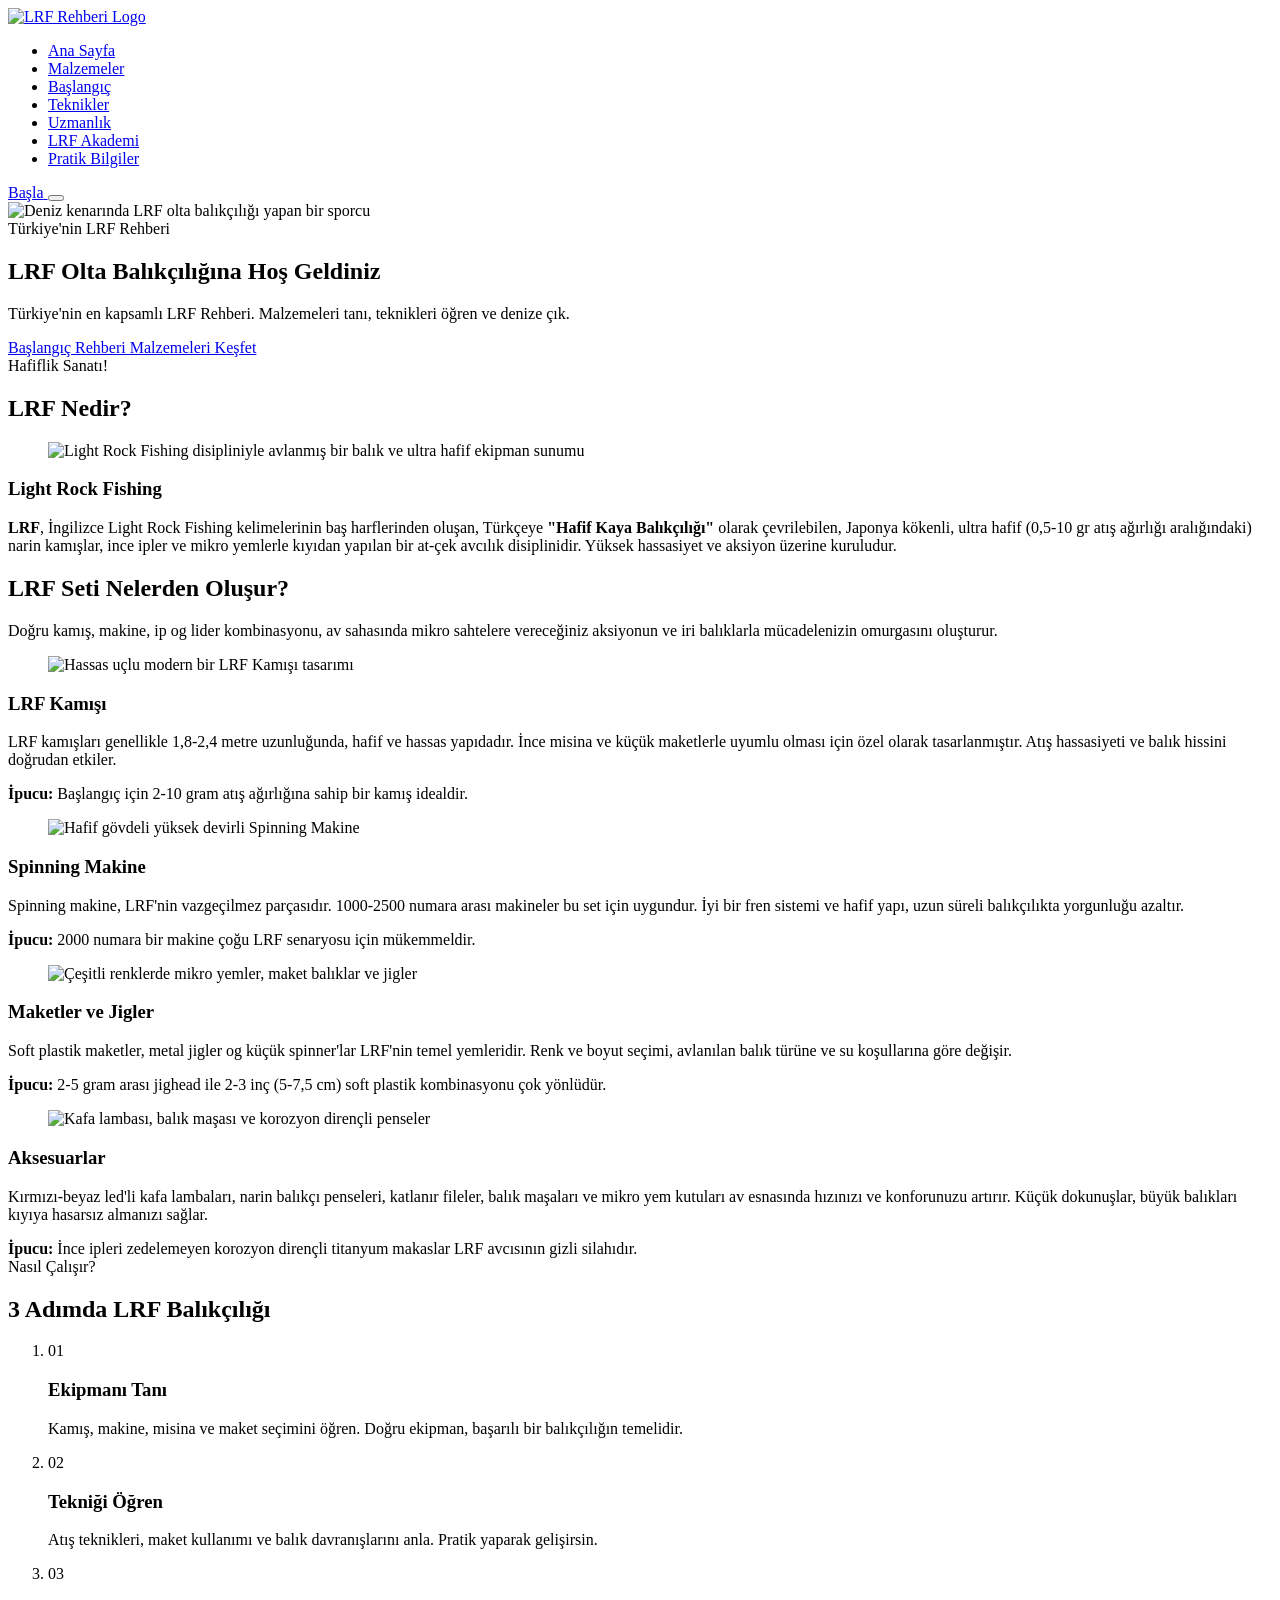
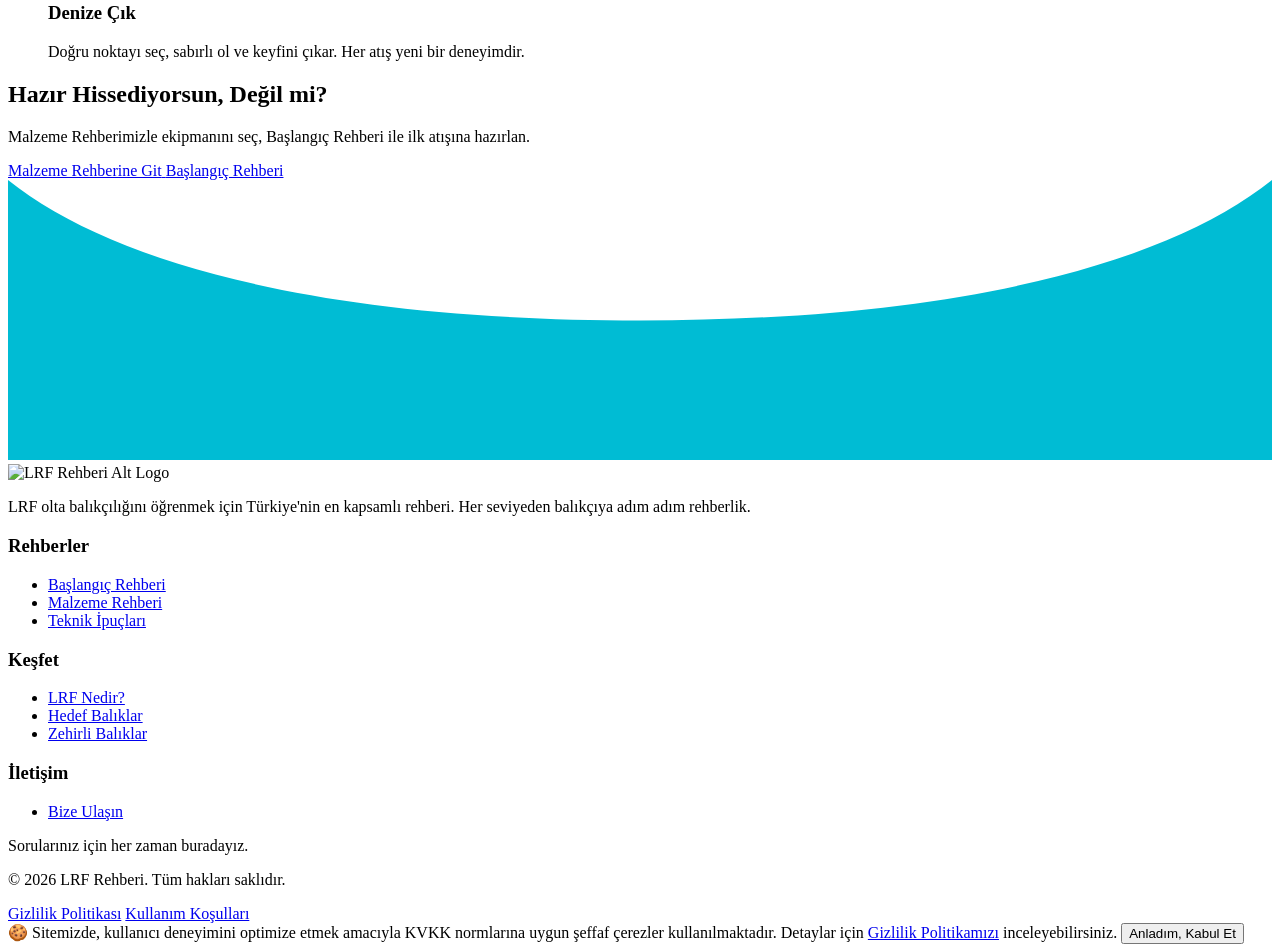
==== index.html @ c6289d28 "Add files via upload" ====
<!doctype html>
<html lang="tr">
  <head>
    <meta charset="UTF-8" />
    <meta name="viewport" content="width=device-width, initial-scale=1.0" />
    <title>LRF Rehberi - Light Rock Fishing Türkiye</title>
    <meta name="description" content="Türkiye'nin en kapsamlı LRF olta balıkçılığı rehberi. LRF kamış, makine, misina and teknik ipuçlarıyla avcılığa ilk adımı atın." />

    <!-- 🚀 INDEX SAFLIĞINDA PERFORMANS: HTML5 standartlarında saf yükleme -->
    <link rel="preload" href="assets/fonts/inter-v20-latin_latin-ext-regular.woff2" as="font" type="font/woff2" crossorigin />
    <link rel="preload" href="assets/fonts/inter-v20-latin_latin-ext-800.woff2" as="font" type="font/woff2" crossorigin />

    <!-- ⚡ HERO GÖRSELİNİ ÖNCELİKLİ PRELOAD ET: Çift indirme riskini bitiren modern responsive yapı -->
    <link rel="preload" href="assets/images/hero-desktop.webp" as="image" imagesrcset="assets/images/hero-mobile.webp 768w, assets/images/hero-desktop.webp 1920w" imagesizes="(max-width: 768px) 100vw, 100vw" />

    <link rel="stylesheet" href="assets/css/style.css" media="all" />
  </head>
  <body>
    <!-- 🚀 SEMANTİK HEADER: Sayfa üst bilgi alanı bağımsızdır -->
    <header class="lrf-header">
      <nav class="lrf-navbar" aria-label="Ana Navigasyon">
        <a href="index.html" class="lrf-navbar__logo-link" aria-label="Anasayfaya Git">
          <img src="assets/images/logo.webp" width="168" height="42" alt="LRF Rehberi Logo" class="lrf-navbar__logo-img" />
        </a>

        <ul class="lrf-navbar__menu" id="lrfNavbarMenu">
          <li><a href="index.html" class="lrf-navbar__item lrf-navbar__item--active">Ana Sayfa</a></li>
          <li><a href="malzemeler.html" class="lrf-navbar__item">Malzemeler</a></li>
          <li><a href="baslangic.html" class="lrf-navbar__item">Başlangıç</a></li>
          <li><a href="teknikler.html" class="lrf-navbar__item">Teknikler</a></li>
          <li><a href="uzmanlik.html" class="lrf-navbar__item">Uzmanlık</a></li>
          <li><a href="akademi.html" class="lrf-navbar__item">LRF Akademi</a></li>
          <li><a href="pratik-bilgiler.html" class="lrf-navbar__item">Pratik Bilgiler</a></li>
        </ul>

        <div class="lrf-navbar__actions">
          <a href="baslangic.html" class="lrf-navbar__btn" aria-label="Balıkçılığa Başla">
            <i data-lucide="waves" aria-hidden="true"></i>
            <span>Başla</span>
          </a>

          <button type="button" class="lrf-navbar__toggle" id="lrfMobileToggle" aria-label="Menüyü Aç" aria-expanded="false" aria-controls="lrfNavbarMenu">
            <span class="lrf-navbar__toggle-line"></span>
            <span class="lrf-navbar__toggle-line"></span>
            <span class="lrf-navbar__toggle-line"></span>
          </button>
        </div>
      </nav>
    </header>

    <!-- 🌊 ANA İÇERİK ŞEMSİYESİ: Tüm benzersiz içerik burada başlıyor -->
    <main id="ana-icerik">
      <!-- 🪐 BÖLÜM 1: HERO VİTRİNİ -->
      <section class="lrf-hero" aria-labelledby="hero-title">
        <picture class="lrf-hero__bg-picture">
          <source srcset="assets/images/hero-mobile.webp" media="(max-width: 768px)" />
          <!-- 🛠️ HTML5 DÜZELTMESİ: Yorum satırı altındaki tırnak/çizgi kalıntıları (/>) tamamen kökten temizlendi -->
          <img src="assets/images/hero-desktop.webp" alt="Deniz kenarında LRF olta balıkçılığı yapan bir sporcu" class="lrf-hero__bg-img" fetchpriority="high" loading="eager" />
        </picture>

        <div class="lrf-hero__content">
          <div class="lrf-hero__badge">
            <i data-lucide="layers" aria-hidden="true"></i>
            <span>Türkiye'nin LRF Rehberi</span>
          </div>
          <h1 id="hero-title" class="lrf-hero__title">LRF Olta Balıkçılığına Hoş Geldiniz</h1>
          <p class="lrf-hero__desc">Türkiye'nin en kapsamlı LRF Rehberi. Malzemeleri tanı, teknikleri öğren ve denize çık.</p>
          <div class="lrf-hero__actions">
            <a href="baslangic.html" class="lrf-hero__btn-primary">
              <i data-lucide="book-open" aria-hidden="true"></i>
              <span>Başlangıç Rehberi</span>
            </a>
            <a href="malzemeler.html" class="lrf-hero__btn-secondary">
              <span>Malzemeleri Keşfet</span>
              <i data-lucide="arrow-right" aria-hidden="true"></i>
            </a>
          </div>
        </div>

        <!-- 🛡️ OK KİLİDİ: Alttaki Bölüm 2'yi milimetrik tetikler -->
        <a href="#lrf-nedir" class="lrf-hero__scroll-link" aria-label="Aşağı Kaydır">
          <i data-lucide="chevron-down" class="lrf-hero__scroll-icon" aria-hidden="true"></i>
        </a>
      </section>

      <!-- 🎣 BÖLÜM 2: INTRO (LRF NEDİR - %100 NİHAİ ANA BÖLÜM ÇATISI) -->
      <!-- 🛡️ SEMANTİK VE SEO KALKANI: article uçuruldu, h1'den sonraki en önemli içerik için safkan section bağlandı kral -->
      <section class="lrf-premium-section" id="lrf-nedir" aria-labelledby="intro-title">
        <span class="lrf-badge lrf-badge--cyan">Hafiflik Sanatı!</span>
        <h2 class="lrf-podyum-title" id="intro-title">LRF Nedir?</h2>

        <!-- 📸 Yeni çatıya bağlı medya kalkanı (Sabit ve Lüks) -->
        <figure class="lrf-premium-info-card__media-box">
          <img src="assets/images/lrf-nedir.webp" width="1600" height="1000" loading="lazy" alt="Light Rock Fishing disipliniyle avlanmış bir balık ve ultra hafif ekipman sunumu" />
        </figure>

        <!-- 💎 Fotoğrafın altına ayna simetrisiyle kilitlenen tek çatı lüks bilgi kutusu -->
        <div class="lrf-premium-info-card lrf-premium-info-card--cyan">
          <div class="lrf-premium-info-card__icon-wrap">
            <i data-lucide="info" aria-hidden="true"></i>
          </div>
          <div class="lrf-premium-info-card__content">
            <!-- 🚀 BAŞLIK ENJEKSİYONU: Kutuya o arzuladığın lüks alt çizgili kurumsal başlık mühürlendi -->
            <h3 class="lrf-premium-info-card__title">Light Rock Fishing</h3>

            <div class="lrf-premium-info-card__desc">
              <p>
                <strong class="lrf-premium-info-card__highlight">LRF</strong>, İngilizce <span>Light Rock Fishing</span> kelimelerinin baş harflerinden oluşan, Türkçeye <strong>"Hafif Kaya Balıkçılığı"</strong> olarak çevrilebilen, Japonya kökenli, ultra hafif (0,5-10 gr atış ağırlığı aralığındaki)
                narin kamışlar, ince ipler ve mikro yemlerle kıyıdan yapılan bir at-çek avcılık disiplinidir. Yüksek hassasiyet ve aksiyon üzerine kuruludur.
              </p>
            </div>
          </div>
        </div>
      </section>

      <!-- 🌊 BÖLÜM 3: FLUID PARALLAX BANNER -->
      <!-- 🛠️ ERİŞİLEBİLİRLİK: aria-labelledby ile kendi başlığına mühürlendi -->
      <section class="lrf-fluid-banner" id="lrf-seti-nelerden-olusur" aria-labelledby="fluid-banner-title">
        <div class="lrf-fluid-banner__overlay"></div>
        <div class="lrf-fluid-banner__content">
          <h2 id="fluid-banner-title" class="lrf-fluid-banner__title">LRF Seti Nelerden Oluşur?</h2>
          <p class="lrf-fluid-banner__desc">Doğru kamış, makine, ip og lider kombinasyonu, av sahasında mikro sahtelere vereceğiniz aksiyonun ve iri balıklarla mücadelenizin omurgasını oluşturur.</p>
        </div>
      </section>

      <!-- 📦 BÖLÜM 4: PREMIUM EKİPMAN REHBERİ (ZIGZAG SİSTEMİ) -->
      <!-- 🛠️ ERİŞİLEBİLİRLİK: Üst kısımdaki kapsayıcı amaca yönelik etiketlendi -->
      <section class="lrf-zigzag" aria-label="Premium Ekipman Detay Listesi">
        <div class="lrf-zigzag__inner">
          <!-- SATIR 1: KAMIŞ -->
          <div class="lrf-zigzag__row lrf-zigzag__row--cyan">
            <!-- 🛠️ SEMANTİK DÜZELTME: div yerine figure kullanıldı, /> çizgisi uçuruldu -->
            <figure class="lrf-zigzag__media">
              <img src="assets/images/kamis.webp" width="1200" height="800" loading="lazy" alt="Hassas uçlu modern bir LRF Kamışı tasarımı" />
            </figure>
            <div class="lrf-zigzag__content">
              <div class="lrf-zigzag__badge-wrap">
                <div class="lrf-zigzag__icon-badge lrf-zigzag__icon-badge--index">
                  <i data-lucide="fishing-rod" aria-hidden="true"></i>
                </div>
              </div>
              <h3 class="lrf-zigzag__title">LRF Kamışı</h3>
              <p class="lrf-zigzag__desc">LRF kamışları genellikle 1,8-2,4 metre uzunluğunda, hafif ve hassas yapıdadır. İnce misina ve küçük maketlerle uyumlu olması için özel olarak tasarlanmıştır. Atış hassasiyeti ve balık hissini doğrudan etkiler.</p>
              <div class="lrf-zigzag__tip-box">
                <div class="lrf-zigzag__tip-box-icon"><i data-lucide="lightbulb" aria-hidden="true"></i></div>
                <span><strong>İpucu:</strong> Başlangıç için 2-10 gram atış ağırlığına sahip bir kamış idealdir.</span>
              </div>
            </div>
          </div>

          <!-- SATIR 2: MAKİNE -->
          <div class="lrf-zigzag__row lrf-zigzag__row--cyan lrf-zigzag__row--reverse">
            <!-- 🛠️ SEMANTİK DÜZELTME: div yerine figure kullanıldı, /> çizgisi uçuruldu -->
            <figure class="lrf-zigzag__media">
              <img src="assets/images/makine.webp" width="1200" height="800" loading="lazy" alt="Hafif gövdeli yüksek devirli Spinning Makine" />
            </figure>
            <div class="lrf-zigzag__content">
              <div class="lrf-zigzag__badge-wrap">
                <div class="lrf-zigzag__icon-badge lrf-zigzag__icon-badge--index">
                  <i data-lucide="settings" aria-hidden="true"></i>
                </div>
              </div>
              <h3 class="lrf-zigzag__title">Spinning Makine</h3>
              <p class="lrf-zigzag__desc">Spinning makine, LRF'nin vazgeçilmez parçasıdır. 1000-2500 numara arası makineler bu set için uygundur. İyi bir fren sistemi ve hafif yapı, uzun süreli balıkçılıkta yorgunluğu azaltır.</p>
              <div class="lrf-zigzag__tip-box">
                <div class="lrf-zigzag__tip-box-icon"><i data-lucide="lightbulb" aria-hidden="true"></i></div>
                <span><strong>İpucu:</strong> 2000 numara bir makine çoğu LRF senaryosu için mükemmeldir.</span>
              </div>
            </div>
          </div>

          <!-- SATIR 3: MAKETLER -->
          <div class="lrf-zigzag__row lrf-zigzag__row--cyan">
            <!-- 🛠️ SEMANTİK DÜZELTME: div yerine figure kullanıldı, /> çizgisi uçuruldu -->
            <figure class="lrf-zigzag__media">
              <img src="assets/images/maketler.webp" width="1200" height="800" loading="lazy" alt="Çeşitli renklerde mikro yemler, maket balıklar ve jigler" />
            </figure>
            <div class="lrf-zigzag__content">
              <div class="lrf-zigzag__badge-wrap">
                <div class="lrf-zigzag__icon-badge lrf-zigzag__icon-badge--index">
                  <i data-lucide="fish" aria-hidden="true"></i>
                </div>
              </div>
              <h3 class="lrf-zigzag__title">Maketler ve Jigler</h3>
              <p class="lrf-zigzag__desc">Soft plastik maketler, metal jigler og küçük spinner'lar LRF'nin temel yemleridir. Renk ve boyut seçimi, avlanılan balık türüne ve su koşullarına göre değişir.</p>
              <div class="lrf-zigzag__tip-box">
                <div class="lrf-zigzag__tip-box-icon"><i data-lucide="lightbulb" aria-hidden="true"></i></div>
                <span><strong>İpucu:</strong> 2-5 gram arası jighead ile 2-3 inç (5-7,5 cm) soft plastik kombinasyonu çok yönlüdür.</span>
              </div>
            </div>
          </div>

          <!-- SATIR 4: AKSESUARLAR -->
          <div class="lrf-zigzag__row lrf-zigzag__row--cyan lrf-zigzag__row--reverse">
            <!-- 🛠️ SEMANTİK DÜZELTME: div yerine figure kullanıldı, /> çizgisi uçuruldu -->
            <figure class="lrf-zigzag__media">
              <img src="assets/images/aksesuarlar.webp" width="1200" height="800" loading="lazy" alt="Kafa lambası, balık maşası ve korozyon dirençli penseler" />
            </figure>
            <div class="lrf-zigzag__content">
              <div class="lrf-zigzag__badge-wrap">
                <div class="lrf-zigzag__icon-badge lrf-zigzag__icon-badge--index">
                  <i data-lucide="handbag" aria-hidden="true"></i>
                </div>
              </div>
              <h3 class="lrf-zigzag__title">Aksesuarlar</h3>
              <p class="lrf-zigzag__desc">Kırmızı-beyaz led'li kafa lambaları, narin balıkçı penseleri, katlanır fileler, balık maşaları ve mikro yem kutuları av esnasında hızınızı ve konforunuzu artırır. Küçük dokunuşlar, büyük balıkları kıyıya hasarsız almanızı sağlar.</p>
              <div class="lrf-zigzag__tip-box">
                <div class="lrf-zigzag__tip-box-icon"><i data-lucide="lightbulb" aria-hidden="true"></i></div>
                <span><strong>İpucu:</strong> İnce ipleri zedelemeyen korozyon dirençli titanyum makaslar LRF avcısının gizli silahıdır.</span>
              </div>
            </div>
          </div>
        </div>
      </section>
      <!-- 📋 BÖLÜM 5: KART MATRİSİ -->
      <!-- 🛠️ ERİŞİLEBİLİRLİK: Bölüm aria-labelledby ile kendi başlığına mühürlendi -->
      <section class="lrf-grid-section" aria-labelledby="grid-matrix-title">
        <span class="lrf-badge lrf-badge--cyan">Nasıl Çalışır?</span>
        <!-- 🛠️ ERİŞİLEBİLİRLİK: id tanımlanarak section ile ilişkilendirildi -->
        <h2 id="grid-matrix-title" class="lrf-podyum-title">3 Adımda LRF Balıkçılığı</h2>

        <!-- 🛠️ SEMANTİK DÜZELTME: div yerine sıralı listeyi temsil eden <ol> yapısı kuruldu -->
        <ol class="lrf-grid-matrix">
          <!-- ADIM 1 -->
          <!-- 🛠️ SEMANTİK DÜZELTME: div yerine liste elemanı <li> kullanıldı -->
          <li class="lrf-grid-card lrf-grid-card--index">
            <div class="lrf-grid-card__badge-wrap lrf-grid-card__badge-wrap--circle-num" aria-hidden="true">01</div>
            <h3 class="lrf-grid-card__title">Ekipmanı Tanı</h3>
            <p class="lrf-grid-card__desc">Kamış, makine, misina ve maket seçimini öğren. Doğru ekipman, başarılı bir balıkçılığın temelidir.</p>
          </li>

          <!-- ADIM 2 -->
          <li class="lrf-grid-card lrf-grid-card--index">
            <div class="lrf-grid-card__badge-wrap lrf-grid-card__badge-wrap--circle-num" aria-hidden="true">02</div>
            <h3 class="lrf-grid-card__title">Tekniği Öğren</h3>
            <p class="lrf-grid-card__desc">Atış teknikleri, maket kullanımı ve balık davranışlarını anla. Pratik yaparak gelişirsin.</p>
          </li>

          <!-- ADIM 3 -->
          <li class="lrf-grid-card lrf-grid-card--index">
            <div class="lrf-grid-card__badge-wrap lrf-grid-card__badge-wrap--circle-num" aria-hidden="true">03</div>
            <h3 class="lrf-grid-card__title">Denize Çık</h3>
            <p class="lrf-grid-card__desc">Doğru noktayı seç, sabırlı ol ve keyfini çıkar. Her atış yeni bir deneyimdir.</p>
          </li>
        </ol>
      </section>
      <!-- 🛠️ SEMANTİK DÜZELTME: div yerine anlamsal section kullanıldı ve başlığa bağlandı -->
      <section class="lrf-cta" aria-labelledby="cta-enerji-title">
        <div class="lrf-cta__shape lrf-cta__shape--one"></div>
        <div class="lrf-cta__shape lrf-cta__shape--two"></div>

        <div class="lrf-cta__inner">
          <!-- 🛠️ ERİŞİLEBİLİRLİK: id tanımlanarak section ile tissuelendirildi -->
          <h2 id="cta-enerji-title" class="lrf-cta__title">Hazır Hissediyorsun, Değil mi?</h2>
          <p class="lrf-cta__desc">Malzeme Rehberimizle ekipmanını seç, Başlangıç Rehberi ile ilk atışına hazırlan.</p>

          <div class="lrf-cta__actions">
            <a href="malzemeler.html" class="lrf-cta__btn-white" aria-label="Malzeme Rehberine Git">
              <i data-lucide="package" aria-hidden="true"></i>
              <span>Malzeme Rehberine Git</span>
              <i data-lucide="arrow-right" aria-hidden="true"></i>
            </a>
            <a href="baslangic.html" class="lrf-cta__btn-trans" aria-label="Başlangıç Rehberini Oku">
              <span>Başlangıç Rehberi</span>
            </a>
          </div>
        </div>
      </section>
    </main>

    <!-- 🌊 SAYFA ALTI GEÇİŞ VE DALGA EFEKTİ MOTORU -->
    <div class="lrf-footer-wave-wrap" aria-hidden="true">
      <!-- 🛡️ ERİŞİLEBİLİRLİK: focusable ve aria-hidden ile tarayıcı botları/ekran okuyucuları için tamamen görünmez yapıldı -->
      <svg xmlns="http://www.w3.org/2000/svg" viewBox="0 0 1440 320" preserveAspectRatio="none" focusable="false">
        <path fill="#00bcd4" fill-opacity="1" d="M0,0C120,96,360,160,720,160C1080,160,1320,96,1440,0L1440,320L0,320Z"></path>
      </svg>
    </div>

    <!-- 📋 SEMANTİK FOOTER KALKANI -->
    <footer class="lrf-footer">
      <div class="lrf-footer__grid">
        <div class="lrf-footer__col">
          <div class="lrf-footer__logo-wrap">
            <!-- 🛡️ CLS KİLİDİ: HTML5 standartlarında saf kapatma sağlandı, sondaki /> çizgisi tamamen kaldırıldı -->
            <img src="assets/images/logo.webp" width="168" height="42" loading="lazy" alt="LRF Rehberi Alt Logo" class="lrf-footer__logo-img" />
          </div>
          <p class="lrf-footer__brand-desc">LRF olta balıkçılığını öğrenmek için Türkiye'nin en kapsamlı rehberi. Her seviyeden balıkçıya adım adım rehberlik.</p>
        </div>

        <!-- 🛠️ SEO VE ARIA DÜZELTMESİ: Başlıklar H3 yapıldı ve menü listeleri başlığa bağlandı -->
        <div class="lrf-footer__col">
          <h3 id="footer-rehber-heading" class="lrf-footer__heading">Rehberler</h3>
          <ul class="lrf-footer__menu" aria-labelledby="footer-rehber-heading">
            <li>
              <a href="baslangic.html" class="lrf-footer__link"><i data-lucide="book-open" aria-hidden="true"></i><span>Başlangıç Rehberi</span></a>
            </li>
            <li>
              <a href="malzemeler.html" class="lrf-footer__link"><i data-lucide="package" aria-hidden="true"></i><span>Malzeme Rehberi</span></a>
            </li>
            <li>
              <a href="teknikler.html" class="lrf-footer__link"><i data-lucide="activity" aria-hidden="true"></i><span>Teknik İpuçları</span></a>
            </li>
          </ul>
        </div>

        <div class="lrf-footer__col">
          <h3 id="footer-kesfet-heading" class="lrf-footer__heading">Keşfet</h3>
          <ul class="lrf-footer__menu" aria-labelledby="footer-kesfet-heading">
            <li>
              <a href="index.html#lrf-nedir" class="lrf-footer__link"><i data-lucide="fishing-rod" aria-hidden="true"></i><span>LRF Nedir?</span></a>
            </li>
            <li>
              <a href="hedef-baliklar.html" class="lrf-footer__link"><i data-lucide="fish" aria-hidden="true"></i><span>Hedef Balıklar</span></a>
            </li>
            <li>
              <a href="zehirli-baliklar.html" class="lrf-footer__link"><i data-lucide="skull" aria-hidden="true"></i><span>Zehirli Balıklar</span></a>
            </li>
          </ul>
        </div>

        <div class="lrf-footer__col">
          <h3 id="footer-iletisim-heading" class="lrf-footer__heading">İletişim</h3>
          <ul class="lrf-footer__menu" aria-labelledby="footer-iletisim-heading">
            <li>
              <a href="mailto:info@lrfrehberi.com" class="lrf-footer__link"><i data-lucide="mail" aria-hidden="true"></i><span>Bize Ulaşın</span></a>
            </li>
          </ul>
          <p class="lrf-footer__contact-note">Sorularınız için her zaman buradayız.</p>
        </div>
      </div>
      <div class="lrf-footer__bottom">
        <p>© 2026 LRF Rehberi. Tüm hakları saklıdır.</p>
        <div class="lrf-footer__legal-row">
          <a href="gizlilik-politikasi.html" class="lrf-footer__legal-link">Gizlilik Politikası</a>
          <a href="kullanim-kosullari.html" class="lrf-footer__legal-link">Kullanım Koşulları</a>
        </div>
      </div>
    </footer>

    <!-- 🛠️ SEMANTİK BAŞYAPIT: role="dialog" ve aria-describedby ile Google ve A11Y tam puanı garantilendi -->
    <!-- 🚀 REFAKTÖR: Butonun üzerindeki eski onclick pası söküldü, kurallar modern JS delegasyonuna devredildi kanka -->
    <aside id="lrfCookieBanner" class="lrf-cookie-banner" role="dialog" aria-label="Çerez Bilgilendirmesi" aria-describedby="lrfCookieDesc">
      <div class="lrf-cookie-content">
        <span id="lrfCookieDesc">🍪 Sitemizde, kullanıcı deneyimini optimize etmek amacıyla KVKK normlarına uygun şeffaf çerezler kullanılmaktadır. Detaylar için <a href="gizlilik-politikasi.html" target="_blank" rel="noopener">Gizlilik Politikamızı</a> inceleyebilirsiniz.</span>
        <button id="lrfCookieAcceptBtn" class="lrf-cookie-btn" aria-label="Çerez politikasını kabul et ve uyarını kapat">Anladım, Kabul Et</button>
      </div>
    </aside>

    <script src="assets/js/main.js" defer></script>
    <script src="assets/js/lucide.min.js" defer></script>
    <script>
      window.addEventListener("DOMContentLoaded", () => {
        if (typeof lucide !== "undefined") {
          lucide.createIcons();
        }
      });
    </script>
  </body>
</html>
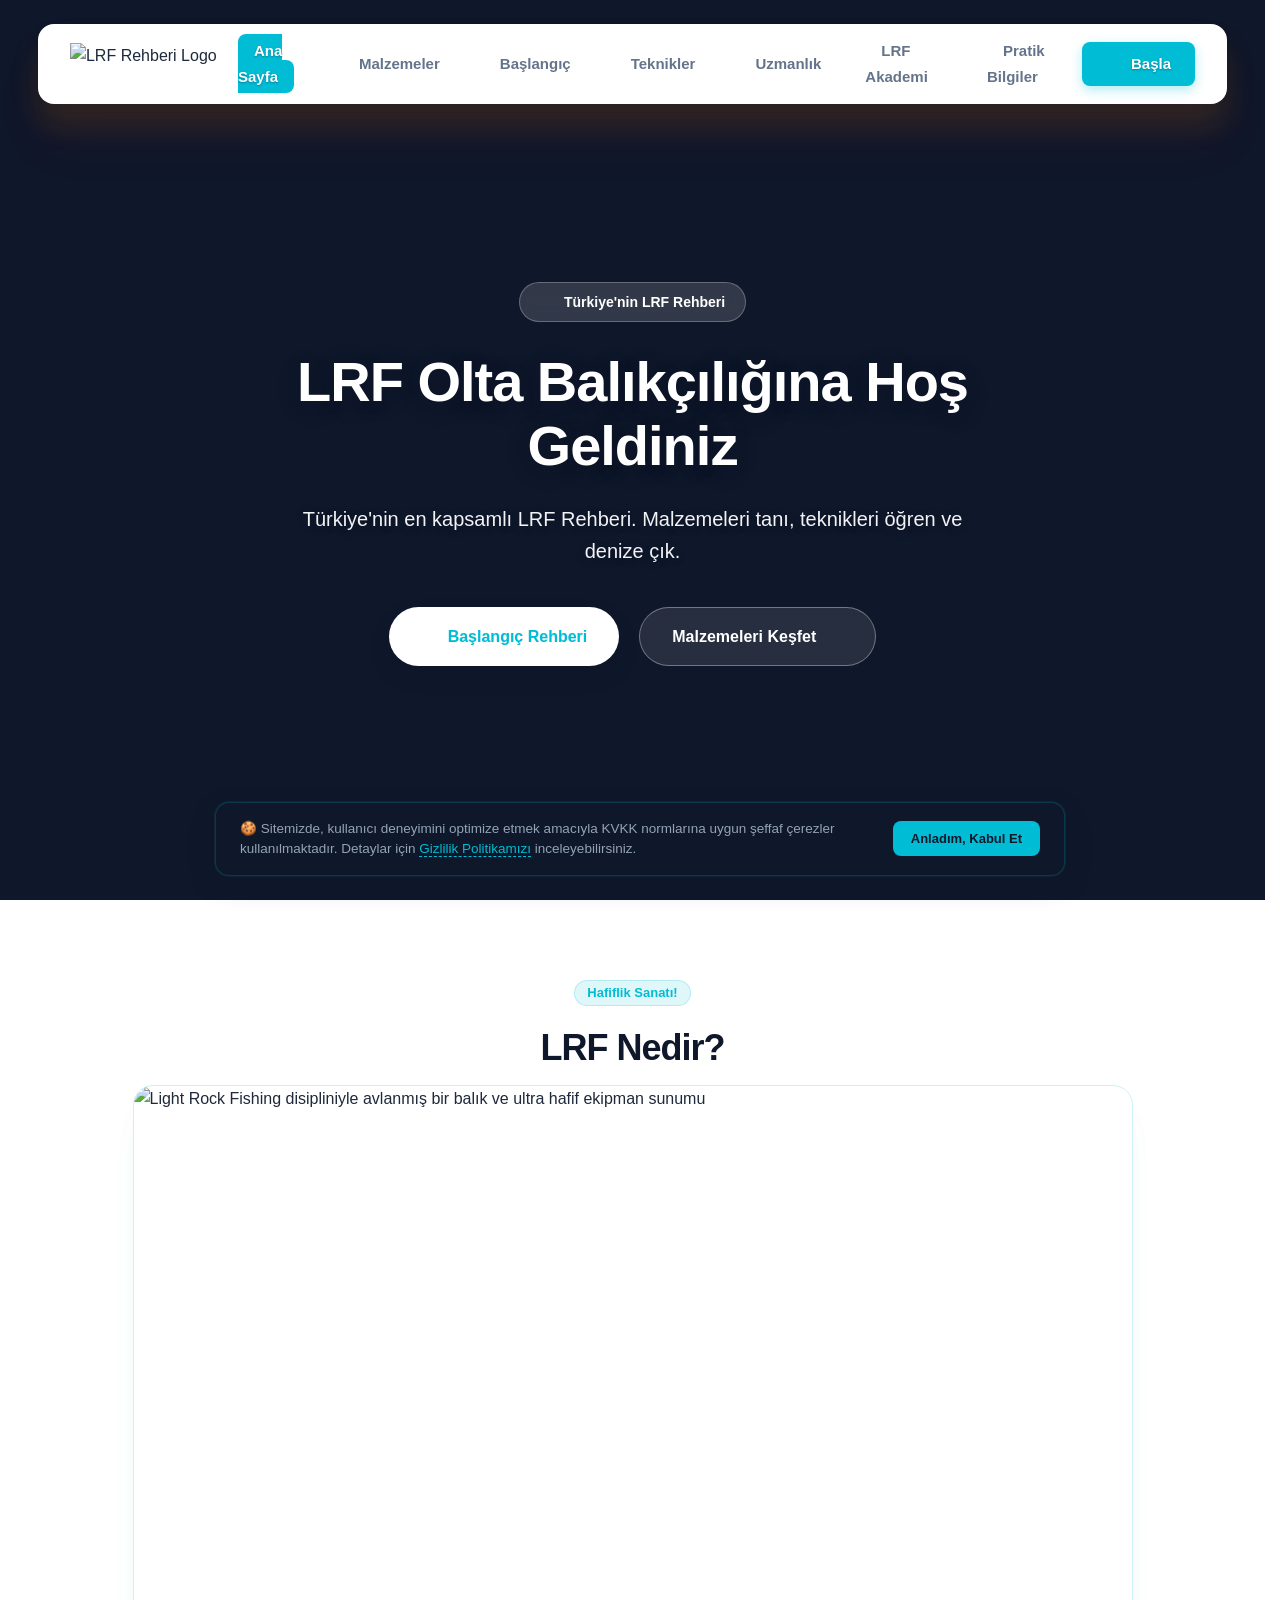
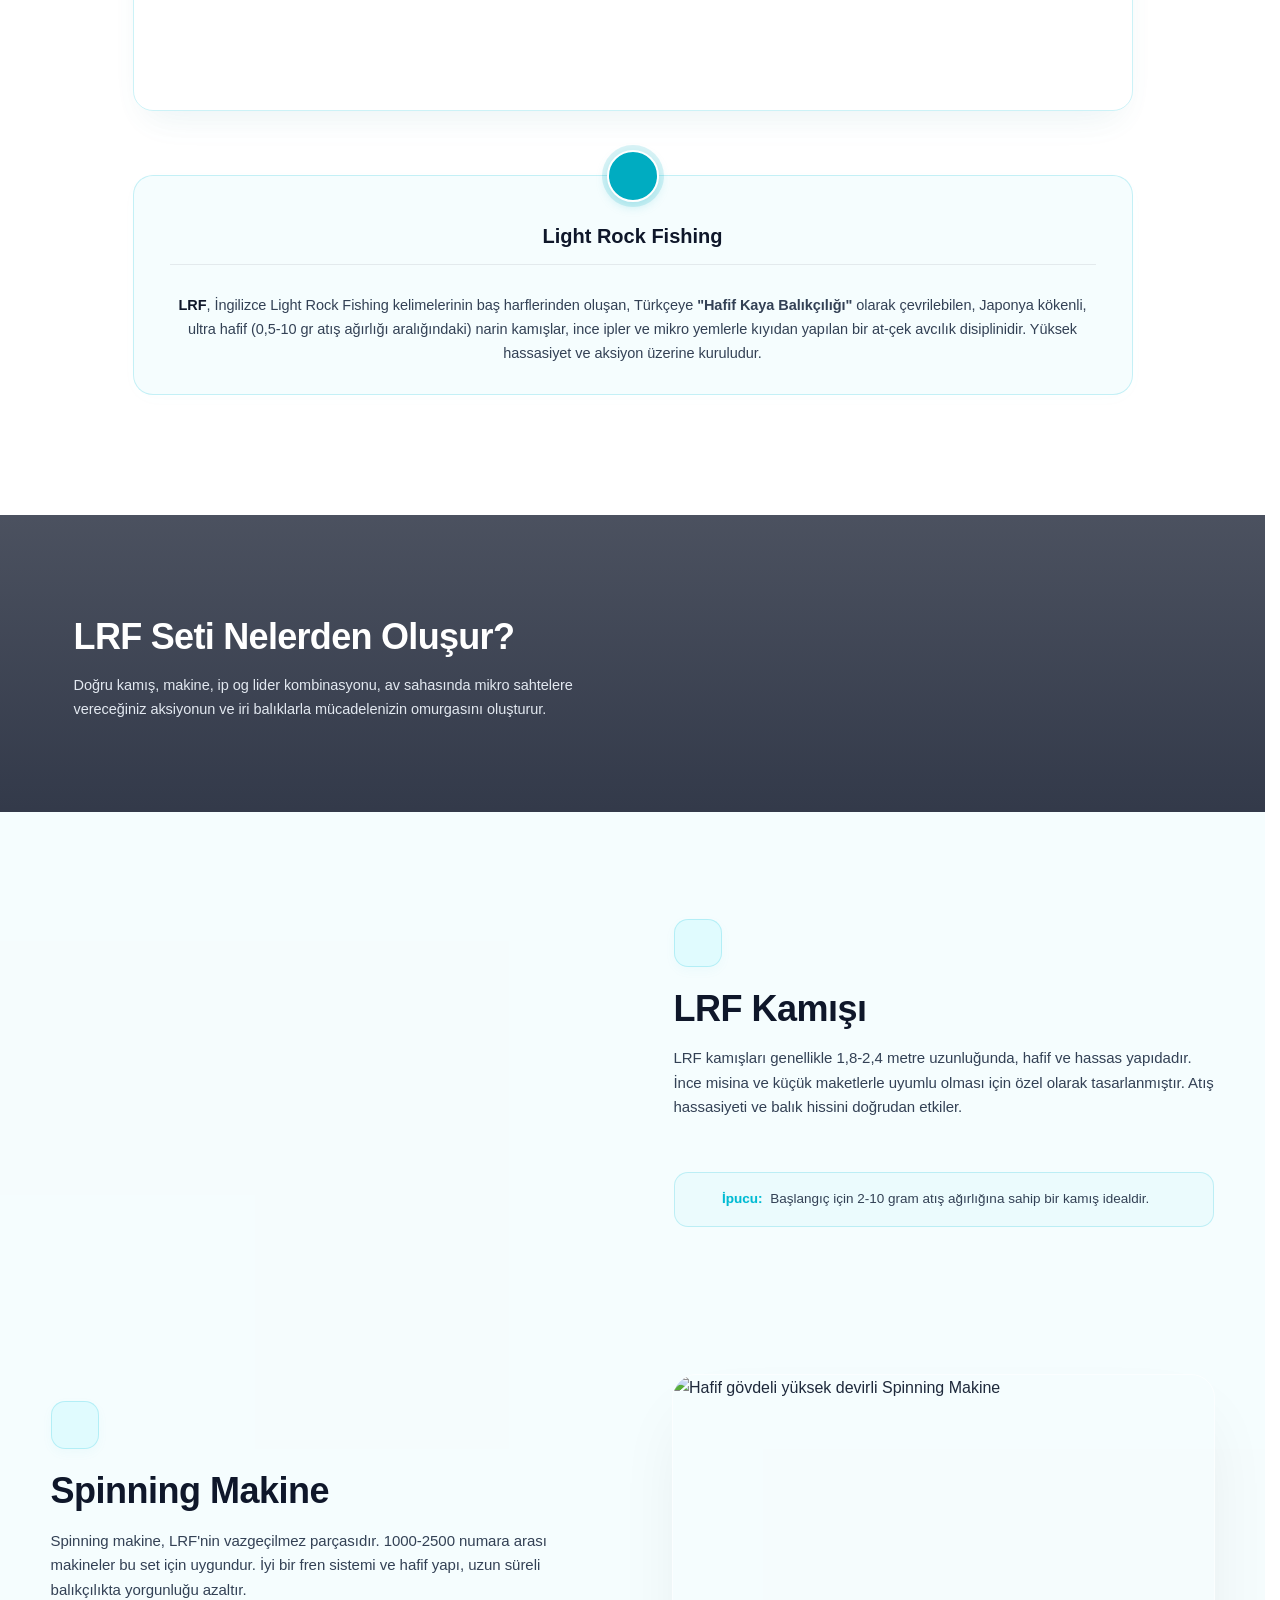
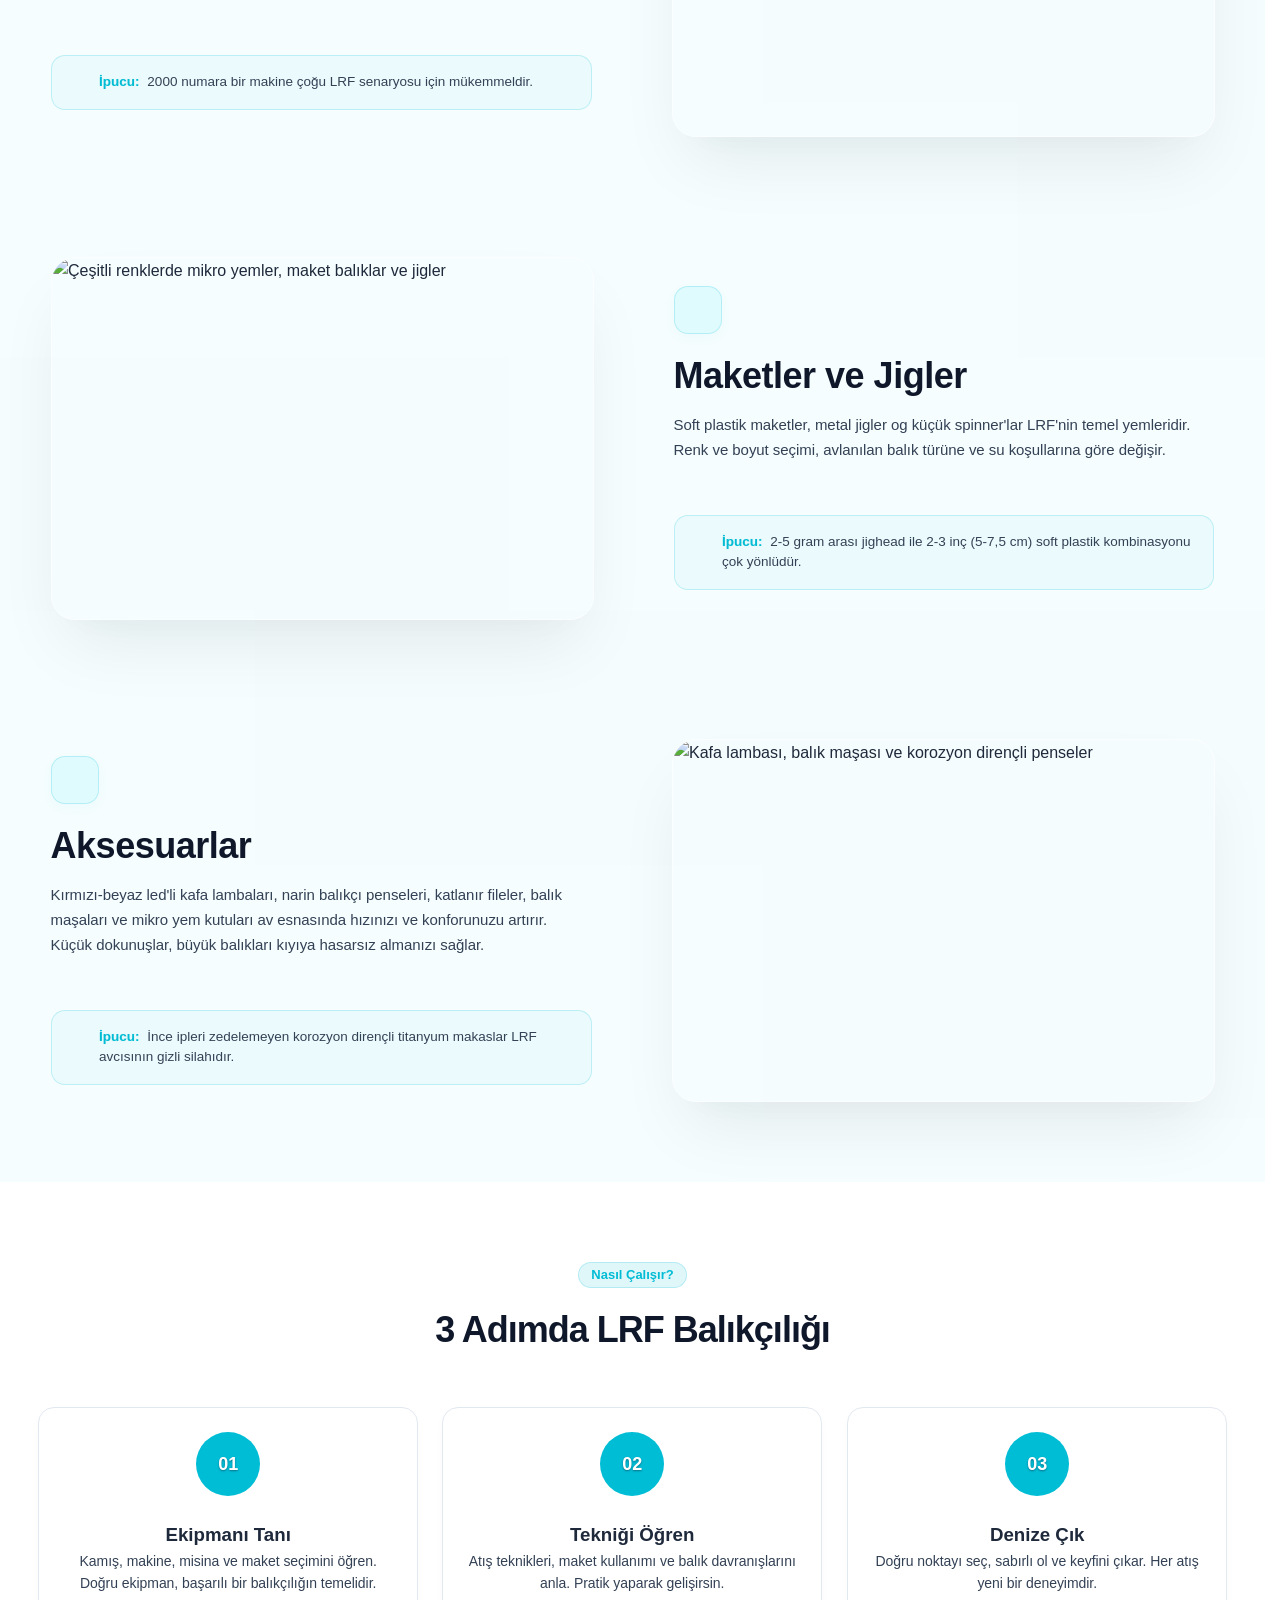
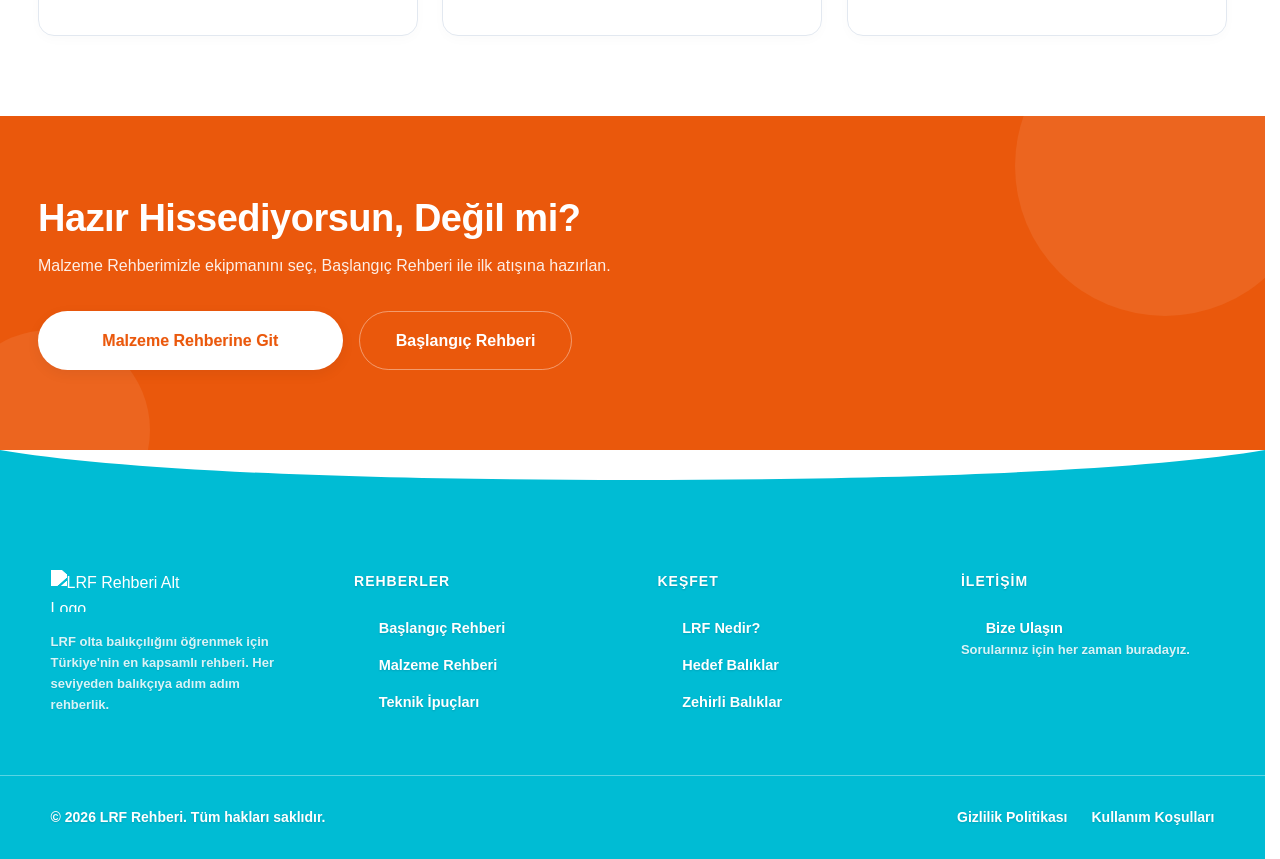
==== commit b582f7a7: "Add files via upload" ====
--- a/index.html
+++ b/index.html
@@ -4,14 +4,14 @@
     <meta charset="UTF-8" />
     <meta name="viewport" content="width=device-width, initial-scale=1.0" />
     <title>LRF Rehberi - Light Rock Fishing Türkiye</title>
-    <meta name="description" content="Türkiye'nin en kapsamlı LRF olta balıkçılığı rehberi. LRF kamış, makine, misina and teknik ipuçlarıyla avcılığa ilk adımı atın." />
+    <meta name="description" content="Türkiye'nin en kapsamlı LRF olta balıkçılığı rehberi. LRF kamış, makine, misina ve teknik ipuçlarıyla avcılığa ilk adımı atın." />
 
     <!-- 🚀 INDEX SAFLIĞINDA PERFORMANS: HTML5 standartlarında saf yükleme -->
     <link rel="preload" href="assets/fonts/inter-v20-latin_latin-ext-regular.woff2" as="font" type="font/woff2" crossorigin />
     <link rel="preload" href="assets/fonts/inter-v20-latin_latin-ext-800.woff2" as="font" type="font/woff2" crossorigin />
 
-    <!-- ⚡ HERO GÖRSELİNİ ÖNCELİKLİ PRELOAD ET: Çift indirme riskini bitiren modern responsive yapı -->
-    <link rel="preload" href="assets/images/hero-desktop.webp" as="image" imagesrcset="assets/images/hero-mobile.webp 768w, assets/images/hero-desktop.webp 1920w" imagesizes="(max-width: 768px) 100vw, 100vw" />
+    <!-- ⚡ HERO GÖRSELİNİ ÖNCELİKLİ PRELOAD ET: fetchpriority="high" eklendi -->
+    <link rel="preload" href="assets/images/hero-desktop.webp" as="image" imagesrcset="assets/images/hero-mobile.webp 768w, assets/images/hero-desktop.webp 1920w" imagesizes="(max-width: 768px) 100vw, 100vw" fetchpriority="high" />
 
     <link rel="stylesheet" href="assets/css/style.css" media="all" />
   </head>
@@ -54,7 +54,6 @@
       <section class="lrf-hero" aria-labelledby="hero-title">
         <picture class="lrf-hero__bg-picture">
           <source srcset="assets/images/hero-mobile.webp" media="(max-width: 768px)" />
-          <!-- 🛠️ HTML5 DÜZELTMESİ: Yorum satırı altındaki tırnak/çizgi kalıntıları (/>) tamamen kökten temizlendi -->
           <img src="assets/images/hero-desktop.webp" alt="Deniz kenarında LRF olta balıkçılığı yapan bir sporcu" class="lrf-hero__bg-img" fetchpriority="high" loading="eager" />
         </picture>
 
--- a/assets/css/style.css
+++ b/assets/css/style.css
@@ -0,0 +1,3662 @@
+/* ==========================================================================
+   🫁 PREMIUM TASARIM SİSTEMİ - PARÇA 1: FONT, DEĞİŞKENLER VE GLOBAL MOTORLAR
+   ========================================================================== */
+
+/* ── 1. FONTLAR (INTER SİSTEMİ) ── */
+@font-face {
+  font-display: swap;
+  font-family: "Inter";
+  font-style: normal;
+  font-weight: 400;
+  src: url("../fonts/inter-v20-latin_latin-ext-regular.woff2") format("woff2");
+}
+@font-face {
+  font-display: swap;
+  font-family: "Inter";
+  font-style: normal;
+  font-weight: 500;
+  src: url("../fonts/inter-v20-latin_latin-ext-500.woff2") format("woff2");
+}
+@font-face {
+  font-display: swap;
+  font-family: "Inter";
+  font-style: normal;
+  font-weight: 600;
+  src: url("../fonts/inter-v20-latin_latin-ext-600.woff2") format("woff2");
+}
+@font-face {
+  font-display: swap;
+  font-family: "Inter";
+  font-style: normal;
+  font-weight: 700;
+  src: url("../fonts/inter-v20-latin_latin-ext-700.woff2") format("woff2");
+}
+@font-face {
+  font-display: swap;
+  font-family: "Inter";
+  font-style: normal;
+  font-weight: 800;
+  src: url("../fonts/inter-v20-latin_latin-ext-800.woff2") format("woff2");
+}
+
+/* ==========================================================================
+   📐 LRF PLATFORM MERKEZİ DİKEY RİTİM AND BÜTÜNSEL BÖLÜM ANAYASASI
+   ========================================================================== */
+:root {
+  /* 🎨 1. KÜRESEL RENK KANALLARI (ANA OMURGA) */
+  --lrf-color-cyan: #00bcd4;
+  --lrf-color-cyan-hover: #0097a7;
+  --lrf-color-blue: #0077b6;
+  --lrf-color-blue-hover: #005f87;
+  --lrf-color-dark: #0f172a;
+  --lrf-color-bg: #ffffff;
+  --lrf-color-text: #1e293b;
+  --lrf-color-muted: #64748b;
+  --lrf-color-border: #e2e8f0;
+  --lrf-color-slate-tok: #334155;
+
+  /* ⚡ SONRADAN EKLENEN PARÇALARDAN TOPLANAN EKSİK RENK VANALARI */
+  --lrf-color-orange-light: #f59e0b;
+  --lrf-color-orange-dark: #ea580c;
+  --lrf-color-purple: #7c3aed; /* 🔮 Parça 3 ve 5'teki Mor kart ve rozetlerin ana vanası */
+  --lrf-color-teal: #0d9488; /* 🍀 Tab ve Zigzag sistemindeki Doğa Yeşili vanası */
+  --lrf-color-red: #dc2626; /* 🛑 Yasal kutular ve SSS alanındaki Kırmızı sigorta vanası */
+  --lrf-color-indigo-night: #1e1b4b; /* 🌌 Gece Strateji panelinin asil koyu lacivert tonu */
+
+  /* 🎭 2. AKILLI RENK GEÇİRGENLİK KATMANLARI (OPAKLIK MOTORU) */
+  /* Kart arka planlarındaki soluk gri dumanları bitiren %3-%8 lüks kurumsal şeffaflık kodları */
+  --lrf-opac-cyan-bg: rgba(0, 188, 212, 0.04);
+  --lrf-opac-cyan-border: rgba(0, 188, 212, 0.2);
+  --lrf-opac-blue-bg: rgba(0, 119, 182, 0.04);
+  --lrf-opac-blue-border: rgba(0, 119, 182, 0.2);
+  --lrf-opac-orange-bg: rgba(234, 88, 12, 0.04);
+  --lrf-opac-orange-border: rgba(234, 88, 12, 0.2);
+  --lrf-opac-purple-bg: rgba(124, 58, 237, 0.04);
+  --lrf-opac-purple-border: rgba(124, 58, 237, 0.2);
+  --lrf-opac-teal-bg: rgba(13, 148, 136, 0.04);
+  --lrf-opac-teal-border: rgba(13, 148, 136, 0.2);
+  --lrf-opac-red-bg: rgba(220, 38, 38, 0.04);
+  --lrf-opac-red-border: rgba(220, 38, 38, 0.2);
+
+  /* 🧱 3. MÜHENDİSLİK VANALARI (DİKEY RİTİM & NEFES STANDARTLARI) */
+  --lrf-space-section-vertical: 80px; /* Bölümler arası kurumsal dikey nefes standardı */
+  --lrf-space-podyum-bottom: 40px; /* Akıllı akışkan podyumun butonları itme mesafesi (Revize edildi) */
+  --lrf-space-element-gap: 16px; /* Başlık ile narin açıklama metni arasındaki altın oran */
+  --lrf-space-badge-bottom: 20px;
+
+  /* 🪐 4. KÜRESEL GÖLGELER & PARILTI AURALARI */
+  --lrf-shadow-sm: 0 4px 6px -1px rgba(15, 23, 42, 0.05);
+  --lrf-shadow-md: 0 10px 15px -3px rgba(15, 23, 42, 0.05);
+  --lrf-shadow-lg: 0 20px 25px -5px rgba(15, 23, 42, 0.05);
+
+  /* ⏱️ 5. GLOBAL GEÇİŞ VE ZAMANLAMA MOTORU */
+  --lrf-transition-fast: 0.18s ease-in-out;
+  --lrf-transition-normal: 0.22s ease-in-out;
+  --lrf-transition-smooth: 0.25s cubic-bezier(0.4, 0, 0.2, 1);
+}
+
+/* ── 3. SIFIRLAMA VE EVRENSEL KURALLAR ── */
+*,
+*::before,
+*::after {
+  margin: 0;
+  padding: 0;
+  box-sizing: border-box;
+}
+
+html {
+  scroll-behavior: smooth;
+  /* 🛡️ FONT KALKANI: sans-serif kaçağı tamamen elendi, pürüzsüz Apple nizamı mühürlendi */
+  font-family:
+    "Inter",
+    -apple-system,
+    BlinkMacSystemFont,
+    "Segoe UI",
+    Roboto,
+    sans-serif;
+  -webkit-font-smoothing: antialiased;
+  -moz-osx-font-smoothing: grayscale;
+  overflow-x: hidden;
+  scrollbar-gutter: stable;
+}
+
+body {
+  background-color: var(--lrf-color-bg);
+  color: var(--lrf-color-text);
+  line-height: 1.6;
+  overflow-x: hidden;
+  width: 100%;
+}
+
+a {
+  color: inherit;
+  text-decoration: none;
+  transition:
+    color 0.22s ease-in-out,
+    background-color 0.22s ease-in-out,
+    transform 0.22s ease-in-out;
+}
+
+ul,
+ol {
+  list-style: none;
+}
+
+button {
+  font-family: inherit;
+  cursor: pointer;
+  border: none;
+  background: none;
+}
+
+/* ── 4. AKILLI MEDYA VE İKON MOTORU ── */
+img {
+  max-width: 100%;
+  height: auto;
+  display: block;
+}
+
+.lrf-grid-card img {
+  width: 100%;
+  height: auto;
+  object-fit: cover;
+  aspect-ratio: 1 / 1;
+  border-radius: 12px; /* 🚀 Kartın 16px'lik oval yuvasına tam oturan iç kavis narinliği */
+}
+
+/* 🌊 2. Grup: Giriş ve Sunum Görselleri (1600x1000) */
+.lrf-premium-info-card__media-box img {
+  width: 100%;
+  height: auto;
+  object-fit: cover;
+  /* 🚀 1600x1000px görsellerin 16:10 oranını milimetrik mühürler */
+  aspect-ratio: 16 / 10;
+}
+
+/* 🎣 3. Grup: Kamış, Ekipman ve Zigzag Görselleri (1200x800) */
+.lrf-zigzag__media img {
+  width: 100%;
+  height: auto;
+  object-fit: cover;
+  /* 🚀 1200x800px görsellerin 3:2 (12:8) oranını milimetrik mühürler */
+  aspect-ratio: 3 / 2;
+}
+
+svg,
+[data-lucide] {
+  fill: none;
+  vertical-align: -0.15em;
+  display: inline-block;
+  flex-shrink: 0;
+  width: 1.15em;
+  height: 1.15em;
+}
+/* ==========================================================================
+   🏆 LRF UNIFIED NAVBAR & RESPONSIVE ENGINE (PARÇA 2/2 - SENKRONİZE V4)
+   ========================================================================== */
+
+/* ── 1. GLOBAL NAVBAR VE HEADER KONUM KONTROLÜ ── */
+.lrf-header {
+  width: 100%;
+  position: absolute;
+  top: 0;
+  left: 0;
+  z-index: 110;
+  padding: 24px 0 0 0;
+  box-sizing: border-box;
+}
+
+.lrf-navbar {
+  display: flex;
+  justify-content: space-between;
+  align-items: center;
+  padding: 0 32px;
+  width: 94%;
+  max-width: 1400px;
+  height: 80px;
+  margin: 0 auto;
+  border-radius: 16px;
+  position: relative;
+  z-index: 100;
+  background-color: var(--lrf-color-bg);
+  box-sizing: border-box;
+
+  /* 🌅 GÜN BATIMI DIŞ ÇERCEVE AURA EFEKTİ (GLOW) */
+  box-shadow:
+    0 2px 4px rgba(15, 23, 42, 0.04),
+    0 8px 16px rgba(15, 23, 42, 0.08),
+    0 20px 30px rgba(245, 158, 11, 0.12),
+    0 40px 50px rgba(220, 38, 38, 0.06);
+}
+
+.lrf-navbar__logo-link {
+  display: flex;
+  align-items: center;
+}
+
+/* 🛡️ CLS KİLİDİ: Logonun kaplayacağı alan tarayıcıda sabitlendi */
+.lrf-navbar__logo-img {
+  width: 168px;
+  height: 42px;
+  object-fit: contain;
+}
+
+.lrf-navbar__menu {
+  display: flex;
+  align-items: center;
+  gap: 28px;
+}
+
+.lrf-navbar__item {
+  color: var(--lrf-color-muted);
+  font-weight: 600;
+  font-size: 15px;
+  padding: 8px 16px;
+  border-radius: 8px;
+  transition:
+    color var(--lrf-transition-fast),
+    background-color var(--lrf-transition-fast);
+}
+
+.lrf-navbar__item:hover {
+  color: var(--lrf-color-cyan);
+  background-color: var(--lrf-opac-cyan-bg);
+}
+
+.lrf-navbar__item--active {
+  color: var(--lrf-color-bg);
+  background-color: var(--lrf-color-cyan);
+  font-weight: 800;
+  text-shadow: 0 1px 2px rgba(15, 23, 42, 0.35);
+}
+
+/* ── 2. SAĞ AKSİYON ALANI (BAŞLA BUTONU + HAMBURGER) ── */
+.lrf-navbar__actions {
+  display: flex;
+  align-items: center;
+  gap: 12px;
+}
+
+.lrf-navbar__btn {
+  background-color: var(--lrf-color-cyan);
+  color: var(--lrf-color-bg);
+  padding: 10px 24px;
+  border-radius: 8px;
+  display: inline-flex;
+  align-items: center;
+  justify-content: center;
+  gap: 8px;
+  font-weight: 800;
+  font-size: 15px;
+  box-shadow: 0 4px 12px rgba(0, 188, 212, 0.3);
+  transition:
+    background-color var(--lrf-transition-fast),
+    transform var(--lrf-transition-fast),
+    box-shadow var(--lrf-transition-fast);
+}
+
+.lrf-navbar__btn span {
+  color: var(--lrf-color-bg);
+  font-weight: 800;
+  text-shadow: 0 1px 2px rgba(15, 23, 42, 0.35);
+}
+
+.lrf-navbar__btn:hover {
+  background-color: var(--lrf-color-cyan-hover);
+  transform: translateY(-1px);
+  box-shadow: 0 6px 16px rgba(0, 188, 212, 0.45);
+}
+
+/* ── 3. MOBİL HAMBURGER BUTON MOTORU ── */
+.lrf-navbar__toggle {
+  display: none;
+  flex-direction: column;
+  justify-content: center;
+  align-items: center;
+  gap: 5px;
+  width: 42px;
+  height: 42px;
+  border-radius: 10px;
+  background-color: var(--lrf-opac-cyan-bg);
+  border: 1px solid var(--lrf-opac-cyan-border);
+  cursor: pointer;
+  padding: 0;
+  transition: background-color var(--lrf-transition-fast);
+}
+
+.lrf-navbar__toggle:hover {
+  background-color: rgba(0, 188, 212, 0.14);
+}
+
+.lrf-navbar__toggle-line {
+  width: 20px;
+  height: 2.2px;
+  background-color: var(--lrf-color-dark);
+  border-radius: 2px;
+  transition:
+    transform var(--lrf-transition-fast),
+    opacity var(--lrf-transition-fast);
+}
+
+.lrf-navbar__toggle[aria-expanded="true"] .lrf-navbar__toggle-line:nth-child(1) {
+  transform: translateY(7.2px) rotate(45deg);
+}
+
+.lrf-navbar__toggle[aria-expanded="true"] .lrf-navbar__toggle-line:nth-child(2) {
+  opacity: 0;
+}
+
+.lrf-navbar__toggle[aria-expanded="true"] .lrf-navbar__toggle-line:nth-child(3) {
+  transform: translateY(-7.2px) rotate(-45deg);
+}
+
+/* 🛡️ NAVBAR RESPONSIVE MOBİL SİGORTASI */
+@media (max-width: 1024px) {
+  .lrf-header {
+    padding: 12px 0 0 0;
+  }
+  .lrf-navbar {
+    width: 92%;
+    padding: 0 20px;
+    height: 70px;
+  }
+  .lrf-navbar__logo-img {
+    width: 140px;
+    height: 35px;
+  }
+  .lrf-navbar__menu {
+    gap: 12px;
+  }
+  .lrf-navbar__item {
+    font-size: 13.5px;
+    padding: 6px 10px;
+  }
+  .lrf-navbar__btn {
+    padding: 8px 16px;
+    font-size: 13.5px;
+  }
+}
+
+@media (max-width: 768px) {
+  .lrf-navbar__btn {
+    display: inline-flex;
+  }
+
+  .lrf-navbar__toggle {
+    display: inline-flex;
+  }
+
+  .lrf-navbar__menu {
+    display: none;
+    position: absolute;
+    top: calc(100% + 12px);
+    left: 0;
+    width: 100%;
+    background-color: var(--lrf-color-bg);
+    border: 1px solid var(--lrf-opac-cyan-border);
+    border-radius: 16px;
+    padding: 16px;
+    flex-direction: column;
+    align-items: stretch;
+    gap: 8px;
+    box-shadow:
+      0 20px 35px -10px rgba(15, 23, 42, 0.15),
+      0 8px 16px -6px rgba(0, 188, 212, 0.12);
+    z-index: 120;
+  }
+
+  .lrf-navbar__menu.is-open {
+    display: flex;
+    animation: lrfFadeSlide var(--lrf-transition-fast) ease-out;
+  }
+
+  .lrf-navbar__menu li {
+    width: 100%;
+  }
+
+  .lrf-navbar__item {
+    display: block;
+    width: 100%;
+    padding: 12px 16px;
+    font-size: 15px;
+    text-align: left;
+    border-radius: 10px;
+  }
+}
+
+/* ==========================================================================
+   🪐 PREMIUM TASARIM SİSTEMİ - PARÇA 2: BÜYÜK VİTRİN (HERO) SİSTEMİ (NİHAİ)
+   ========================================================================== */
+
+.lrf-hero {
+  min-height: 100vh;
+  min-height: 100dvh;
+  width: 100%;
+  display: flex;
+  flex-direction: column;
+  position: relative;
+  overflow: hidden;
+  padding-top: 100px;
+  background-color: #0f172a; /* 🛡️ Resim yüklenene kadar beyaz yazıları koruyan zemin */
+  box-sizing: border-box;
+}
+
+.lrf-hero__bg-picture {
+  position: absolute;
+  top: 0;
+  left: 0;
+  width: 100%;
+  height: 100%;
+  z-index: 1;
+  pointer-events: none;
+}
+
+.lrf-hero__bg-img {
+  width: 100%;
+  height: 100%;
+  object-fit: cover;
+  filter: brightness(0.5); /* 🛡️ KONTRAST ZIRHI: Arka plan resmi, beyaz yazıların 4.5:1 okunaklılığı için hafifçe karartıldı kanka */
+}
+
+.lrf-hero__content {
+  flex: 1;
+  display: flex;
+  flex-direction: column;
+  justify-content: center;
+  align-items: center;
+  text-align: center;
+  max-width: 900px;
+  margin: 0 auto;
+  padding: 40px 3%; /* Dikeyde güvenli itme payı eklendi kanka */
+  color: var(--lrf-color-bg);
+  position: relative;
+  z-index: 2;
+  box-sizing: border-box;
+}
+
+.lrf-hero__badge {
+  display: inline-flex;
+  align-items: center;
+  justify-content: center;
+  gap: 8px;
+  background-color: rgba(255, 255, 255, 0.15);
+  backdrop-filter: blur(8px);
+  border: 1px solid rgba(255, 255, 255, 0.25);
+  color: var(--lrf-color-bg);
+  padding: 8px 20px;
+  border-radius: 100px;
+  font-size: 14px;
+  font-weight: 600;
+  margin-bottom: 28px;
+}
+
+.lrf-hero__title {
+  font-size: 56px;
+  font-weight: 800;
+  line-height: 1.15;
+  margin-bottom: 24px;
+  letter-spacing: -1px;
+  /* Sinematik 3 katmanlı derinlik gölgesi okunaklılığı garantiler kanka */
+  text-shadow:
+    0 2px 12px rgba(15, 23, 42, 0.4),
+    0 4px 24px rgba(15, 23, 42, 0.2);
+}
+
+.lrf-hero__desc {
+  font-size: 20px;
+  color: rgba(255, 255, 255, 0.95);
+  max-width: 700px;
+  margin-bottom: 40px;
+  text-shadow: 0 2px 8px rgba(15, 23, 42, 0.3);
+}
+
+.lrf-hero__actions {
+  display: flex;
+  gap: 20px;
+  justify-content: center;
+  flex-wrap: wrap;
+}
+
+.lrf-hero__btn-primary {
+  background-color: var(--lrf-color-bg);
+  color: var(--lrf-color-cyan);
+  padding: 16px 32px;
+  border-radius: 100px;
+  font-weight: 800;
+  font-size: 16px;
+  display: inline-flex;
+  align-items: center;
+  justify-content: center;
+  gap: 8px;
+  box-shadow: 0 10px 20px rgba(15, 23, 42, 0.15);
+  text-shadow: 0 0 1px rgba(0, 151, 167, 0.1);
+  transition:
+    transform var(--lrf-transition-normal),
+    box-shadow var(--lrf-transition-normal),
+    background-color var(--lrf-transition-normal),
+    color var(--lrf-transition-normal); /* ⏱️ Zamanlama motoruna tam bağlandı */
+}
+
+.lrf-hero__btn-primary:hover {
+  transform: translateY(-2px);
+  background-color: var(--lrf-color-cyan); /* 🚀 HOVER ENJEKSİYONU: Birinci buton hover anında saf cyana bükülür kanka */
+  color: var(--lrf-color-bg); /* Yazı rengi de bembeyaz parıldar kral */
+  box-shadow: 0 12px 24px rgba(0, 188, 212, 0.35); /* Gölge o sevdiğin cyan aurasına bükülür */
+}
+
+.lrf-hero__btn-secondary {
+  background-color: rgba(255, 255, 255, 0.1);
+  backdrop-filter: blur(4px);
+  color: var(--lrf-color-bg);
+  padding: 16px 32px;
+  border-radius: 100px;
+  font-weight: 700;
+  font-size: 16px;
+  display: inline-flex;
+  align-items: center;
+  justify-content: center;
+  gap: 8px;
+  border: 1px solid rgba(255, 255, 255, 0.35);
+  transition:
+    background-color var(--lrf-transition-normal),
+    border-color var(--lrf-transition-normal),
+    transform var(--lrf-transition-normal),
+    box-shadow var(--lrf-transition-normal); /* ⏱️ Zamanlama motoruna tam bağlandı */
+}
+
+.lrf-hero__btn-secondary:hover {
+  background-color: rgba(255, 255, 255, 0.18);
+  border-color: var(--lrf-color-bg);
+  transform: translateY(-2px);
+  box-shadow: 0 8px 20px rgba(255, 255, 255, 0.1);
+}
+
+.lrf-hero__scroll-link {
+  display: inline-flex;
+  align-items: center;
+  justify-content: center;
+  align-self: center;
+  margin-bottom: 24px;
+  z-index: 5;
+}
+
+.lrf-hero__scroll-icon {
+  width: 28px;
+  height: 28px;
+  color: rgba(255, 255, 255, 0.75);
+  animation: lrfArrowBounce 2s infinite;
+  /* ⚡ PERFORMANS: Animasyon esnasında tarayıcı ana iş parçacığını (Main Thread) kilitlemez */
+  will-change: transform;
+}
+
+@keyframes lrfArrowBounce {
+  0%,
+  20%,
+  50%,
+  80%,
+  100% {
+    transform: translateY(0);
+  }
+  40% {
+    transform: translateY(-8px);
+  }
+  60% {
+    transform: translateY(-4px);
+  }
+}
+
+/* ── 2. ALT SAYFA HERO VARYASYONLARI ── */
+.lrf-hero--subpage {
+  min-height: 50vh;
+  min-height: 50dvh;
+  padding-top: 140px; /* Üst başlıkların sıkışmasını önleyen lüks boşluk */
+  padding-bottom: 40px;
+}
+
+/* 🛠️ KORUMA: Alt sayfalarda zıplayan ok yer kaplamasın diye otomatik gizleme kalkanı */
+.lrf-hero--subpage .lrf-hero__scroll-link {
+  display: none;
+}
+
+.lrf-hero__title--subpage {
+  font-size: 48px;
+  letter-spacing: -0.8px;
+}
+
+@media (max-width: 768px) {
+  .lrf-hero {
+    padding-top: 85px;
+  }
+  .lrf-hero--subpage {
+    padding-top: 110px; /* Mobilde daha dengeli üst boşluk */
+  }
+  .lrf-hero__badge,
+  .lrf-hero__btn-secondary {
+    backdrop-filter: none; /* ⚡ Mobil GPU yükünü sıfırlar */
+    background-color: rgba(15, 23, 42, 0.45);
+  }
+  .lrf-hero__content {
+    padding: 24px 4%;
+  }
+  .lrf-hero__title {
+    font-size: 34px;
+    letter-spacing: -0.5px;
+    margin-bottom: 16px;
+  }
+  .lrf-hero__title--subpage {
+    font-size: 28px;
+  }
+  .lrf-hero__desc {
+    font-size: 15.5px;
+    margin-bottom: 32px;
+  }
+  .lrf-hero__actions {
+    width: 100%;
+    gap: 12px;
+  }
+  .lrf-hero__btn-primary,
+  .lrf-hero__btn-secondary {
+    width: 100%;
+    padding: 14px 24px;
+    font-size: 15px;
+  }
+}
+
+/* ==========================================================================
+   🏆 PREMIUM TASARIM SİSTEMİ - PARÇA 3: PARALLAX BANNER VE MASTER GRID MOTORU
+   ========================================================================== */
+
+/* ── 3. GLOBAL MASTER KONTEYNER VE PODYUM BAŞLIKLARI ── */
+.lrf-platform-container {
+  max-width: 1400px;
+  width: 100%;
+  margin: 0 auto;
+  padding: 70px 3%;
+}
+
+/* ==========================================================================
+   🏆 LRF UNIFIED PREMIUM INFO-CARD ENGINE (NİHAİ REVİZE STATİK MOTOR)
+   ========================================================================== */
+
+/* ── 2. PREMIUM BÖLÜM ŞASİSİ (Akademi, Giriş and Yasal Sayfalar) ── */
+.lrf-premium-section {
+  width: 100%;
+  max-width: 1400px;
+  margin: 0 auto;
+  background-color: var(--lrf-color-bg);
+  display: flex;
+  flex-direction: column;
+  align-items: center;
+  padding: var(--lrf-space-section-vertical) 3%;
+  box-sizing: border-box;
+}
+
+/* ── 2. ANA İSKELET VE ŞASİ (Tüm Bilgi Kutularının Ortak Yapısı) ── */
+.lrf-premium-info-card {
+  position: relative;
+  width: 100%;
+  max-width: 1000px;
+  /* 🚀 NEFES MOTORU: Üstten 24px, alttan 40px boşluk verilerek kutuların arası asaletle açıldı */
+  margin: 24px auto 40px auto;
+  padding: 44px 36px 28px 36px;
+  border-radius: 20px;
+  border: 1px solid transparent;
+  display: flex;
+  flex-direction: column;
+  align-items: center;
+  text-align: center;
+  box-sizing: border-box; /* 🛡️ Yasal kutulardan gelen taşma kalkanı sigortası */
+  transition:
+    border-color var(--lrf-transition-smooth),
+    box-shadow var(--lrf-transition-smooth); /* ⏱️ Zamanlama motoruna senkronize edildi */
+}
+
+/* 🚀 UX DÜZELTMESİ: Dikkat dağınıklığını önlemek için zıplama efekti kökten uçuruldu, taş gibi sabitlendi kanka */
+.lrf-premium-info-card:hover {
+  transform: none;
+}
+
+/* ── 3. PREMIUM MEDYA KUTUSU (SABİT PREMİUM GÖRSEL MOTORU) ── */
+.lrf-premium-info-card__media-box {
+  width: 100%;
+  max-width: 1000px;
+  margin: 0 auto 40px auto;
+  border-radius: 20px;
+  overflow: hidden;
+  border: 1px solid var(--lrf-opac-cyan-border); /* 🌊 `:root` merkezi opak çerçevesine bağlandı */
+  /* 💎 2 Katmanlı lüks ve tok statik gölge: Durduğu yerde premium hissettirir, kafa karıştırmaz */
+  box-shadow:
+    0 15px 35px -10px rgba(15, 23, 42, 0.04),
+    0 20px 40px -15px rgba(0, 188, 212, 0.06);
+}
+
+.lrf-premium-info-card__media-box:hover {
+  transform: none;
+  box-shadow:
+    0 15px 35px -10px rgba(15, 23, 42, 0.04),
+    0 20px 40px -15px rgba(0, 188, 212, 0.06);
+}
+
+/* ── 4. DUUVARI DELEN ORTAK İKON YUVASI (Absolute Podyum Çemberi) ── */
+.lrf-premium-info-card__icon-wrap {
+  position: absolute;
+  top: 0;
+  left: 50%;
+  transform: translate(-50%, -50%);
+  width: 52px;
+  height: 52px;
+  min-width: 52px;
+  min-height: 52px;
+  border: 2.5px solid var(--lrf-color-bg);
+  border-radius: 50%;
+  color: var(--lrf-color-bg);
+  display: inline-flex;
+  align-items: center;
+  justify-content: center;
+}
+
+.lrf-premium-info-card__icon-wrap svg,
+.lrf-premium-info-card__icon-wrap [data-lucide] {
+  width: 22px;
+  height: 22px;
+  stroke-width: 2.8;
+  filter: drop-shadow(0 1px 1px rgba(15, 23, 42, 0.25));
+}
+
+/* ── 5. METİN VE İÇERİK MİZANPAJI (ÇİZGİLİ MASTER ŞASİ - %100 SAFKAN SÜRÜM) ── */
+.lrf-premium-info-card__content {
+  display: flex;
+  flex-direction: column;
+  gap: 12px;
+  width: 100%;
+}
+
+/* 🚀 REFAKTÖR: Tüm yapay important yamaları ayıklandı! Kod %100 temiz, hafif and asil nizamına kavuştu kanka! */
+.lrf-premium-info-card__title {
+  font-size: 20px; /* Büyük podyum başlıklarının ezme riski bittiği için narin 20px baki kaldı */
+  font-weight: 800;
+  color: var(--lrf-color-dark);
+  margin: 0 auto 16px auto;
+  padding-bottom: 12px;
+  width: 100%;
+  border-bottom: 1px solid rgba(15, 23, 42, 0.08); /* O çok beğendiğin narin kurumsal alt çizgi jilet gibi burada baki */
+  text-align: center;
+}
+
+.lrf-premium-info-card__desc {
+  font-size: 14.5px;
+  color: var(--lrf-color-slate-tok);
+  line-height: 1.7; /* Yasal ve akademik metinlerin o asil tam okunaklı satır yüksekliği */
+  margin: 0;
+  letter-spacing: -0.05px;
+}
+
+/* 🛡️ REFAKTÖR ENJEKSİYONU: HTML'den sökülen yasal maddelerin (h2) ve paragrafların merkezi kodları */
+.lrf-premium-info-card__desc section {
+  margin-bottom: 24px;
+  text-align: center; /* 🚀 Tüm maddeler asaletle tam ortalandı kanka! */
+}
+.lrf-premium-info-card__desc section:last-child {
+  margin-bottom: 0;
+}
+.lrf-premium-info-card__subtitle {
+  font-size: 15px;
+  font-weight: 800;
+  margin: 0 0 6px 0;
+  text-align: center; /* 🚀 Başlıklar tam merkez çizgide kilitlendi */
+}
+.lrf-premium-info-card__desc section p {
+  margin: 0;
+  text-align: center; /* 🚀 Yasal paragraflar tam merkez çizgide kilitlendi */
+}
+
+/* 📐 FONT VE SEÇİCİ YALITIM SİGORTASI */
+/* Giriş/Intro kutularındaki düz p etiketinin font tipini ve asaletini kurtaran kalkan kanka */
+.lrf-premium-info-card__desc > p {
+  font-size: 14.5px;
+  color: var(--lrf-color-slate-tok);
+  line-height: 1.68;
+  margin: 0;
+  text-align: center;
+}
+
+/* 🎨 VURGU RENK SABİTLEYİCİLERİ */
+/* Metin içindeki güçlü/kalın ilk kelimelerin cyan parlamasını önleyen, normal siyah kalın yapan sigorta */
+.lrf-premium-info-card__highlight {
+  font-weight: 800;
+  color: var(--lrf-color-dark); /* 🛡️ Kesin olarak kurumsal koyu siyah tonuna mühürlendi kanka */
+}
+
+/* 🚀 YASAL METİNLERDEKİ O DETAYLI ALT REKOR SATIR VURGULARI */
+.lrf-premium-info-card__highlight--block {
+  font-weight: 800;
+  display: block;
+  margin-top: 14px;
+  font-size: 15.5px;
+}
+
+/* ── 6. RENK VANALARI VE SÜPER ENJEKSİYON IŞILTILARI (NİHAİ HARMONİ SÜRÜMÜ) ── */
+
+/* 🌊 Camgöbeği (Cyan Varyantı - Yasal Uyumlu Derin Okyanus Çıtası) */
+.lrf-premium-info-card--cyan {
+  background-color: var(--lrf-opac-cyan-bg); /* 🚀 `:root` vanasına bağlandı */
+  border-color: var(--lrf-opac-cyan-border); /* 🚀 `:root` vanasına bağlandı */
+  box-shadow: 0 4px 20px -2px rgba(0, 188, 212, 0.02);
+}
+.lrf-premium-info-card--cyan .lrf-premium-info-card__icon-wrap {
+  background-color: #00acc1; /* Yasal okunurluk tescilli cyan tonu */
+  box-shadow:
+    0 0 0 5px rgba(0, 172, 193, 0.15),
+    0 4px 12px rgba(0, 172, 193, 0.22);
+}
+
+/* 🔮 Asil Mor (Purple Varyantı) */
+.lrf-premium-info-card--purple {
+  background-color: var(--lrf-opac-purple-bg); /* 🚀 `:root` vanasına bağlandı */
+  border-color: var(--lrf-opac-purple-border); /* 🚀 `:root` vanasına bağlandı */
+}
+.lrf-premium-info-card--purple .lrf-premium-info-card__icon-wrap {
+  background-color: var(--lrf-color-purple); /* 🚀 `:root` vanasına bağlandı */
+  box-shadow:
+    0 0 0 5px rgba(124, 58, 237, 0.15),
+    0 4px 12px rgba(124, 58, 237, 0.22);
+}
+
+/* 🍊 Predatör Turuncu (Orange Varyantı) */
+.lrf-premium-info-card--orange {
+  background-color: var(--lrf-opac-orange-bg); /* 🚀 `:root` vanasına bağlandı */
+  border-color: var(--lrf-opac-orange-border); /* 🚀 `:root` vanasına bağlandı */
+}
+.lrf-premium-info-card--orange .lrf-premium-info-card__icon-wrap {
+  background-color: var(--lrf-color-orange-dark);
+  box-shadow:
+    0 0 0 5px rgba(234, 88, 12, 0.15),
+    0 4px 12px rgba(234, 88, 12, 0.22);
+}
+
+/* 🔷 Safir Mavi (Blue Varyantı) */
+.lrf-premium-info-card--blue {
+  background-color: var(--lrf-opac-blue-bg); /* 🚀 `:root` vanasına bağlandı */
+  border-color: var(--lrf-opac-blue-border); /* 🚀 `:root` vanasına bağlandı */
+}
+.lrf-premium-info-card--blue .lrf-premium-info-card__icon-wrap {
+  background-color: var(--lrf-color-blue);
+  box-shadow:
+    0 0 0 5px rgba(0, 119, 182, 0.15),
+    0 4px 12px rgba(0, 119, 182, 0.22);
+}
+
+/* 🍀 Doğal Yeşil (Teal Varyantı) */
+.lrf-premium-info-card--teal {
+  background-color: var(--lrf-opac-teal-bg); /* 🚀 `:root` vanasına bağlandı */
+  border-color: var(--lrf-opac-teal-border); /* 🚀 `:root` vanasına bağlandı */
+}
+.lrf-premium-info-card--teal .lrf-premium-info-card__icon-wrap {
+  background-color: var(--lrf-color-teal); /* 🚀 `:root` vanasına bağlandı */
+  box-shadow:
+    0 0 0 5px rgba(13, 148, 136, 0.15),
+    0 4px 12px rgba(13, 148, 136, 0.22);
+}
+
+/* ── 7. YASAL KIRMIZI BÖLÜM MOTORU (5.2:1 KONTRAST) ── */
+.lrf-premium-info-card--red {
+  background-color: var(--lrf-opac-red-bg); /* 🚀 `:root` vanasına bağlandı */
+  border-color: var(--lrf-opac-red-border); /* 🚀 `:root` vanasına bağlandı */
+}
+.lrf-premium-info-card--red .lrf-premium-info-card__icon-wrap {
+  background-color: var(--lrf-color-red); /* 🚀 `:root` vanasına bağlandı */
+  box-shadow:
+    0 0 0 5px rgba(220, 38, 38, 0.12),
+    0 4px 12px rgba(220, 38, 38, 0.22);
+}
+/* ==========================================================================
+   🏆 LRF UNIFIED FLUID PARALLAX BANNER (HİYERARŞİ VE MOBİL SİGORTALI SÜRÜM)
+   ========================================================================== */
+
+.lrf-fluid-banner {
+  position: relative;
+  width: 100%;
+  padding: 100px 3% 90px 3%;
+  background-size: cover;
+  background-position: center;
+  background-repeat: no-repeat;
+  background-attachment: fixed; /* Masaüstünde asil kilitli arka plan */
+  display: flex;
+  flex-direction: column;
+  justify-content: center;
+  overflow: hidden;
+  background-image: url("../images/fluid-banner-desktop.webp");
+}
+
+.lrf-fluid-banner__overlay {
+  position: absolute;
+  top: 0;
+  left: 0;
+  width: 100%;
+  height: 100%;
+  /* 🛡️ KONTRAST ZIRHI: Füme cam aurası metinlerin 4.5:1 Google okunaklılık oranını mühürler kanka */
+  background: linear-gradient(180deg, rgba(15, 23, 42, 0.75) 0%, rgba(15, 23, 42, 0.85) 100%);
+  z-index: 1;
+}
+
+.lrf-fluid-banner__content {
+  position: relative;
+  max-width: 1400px;
+  width: 100%;
+  margin: 0 auto;
+  padding: 0 3%;
+  z-index: 2;
+  text-align: left; /* Sola yaslı asil predatör duruşu korundu kral */
+  box-sizing: border-box;
+}
+
+.lrf-fluid-banner__title {
+  font-size: 36px;
+  font-weight: 800;
+  color: var(--lrf-color-bg);
+  margin: 0 0 16px 0;
+  letter-spacing: -0.7px;
+  line-height: 1.2;
+}
+
+.lrf-fluid-banner__desc {
+  font-size: 14.5px;
+  color: var(--lrf-color-border);
+  max-width: 540px;
+  line-height: 1.65;
+  letter-spacing: -0.05px;
+  margin: 0;
+}
+
+/* 🛡️ MODERN MOBİL PARALLAX KORUMA KALKANI */
+@media (max-width: 1024px) {
+  .lrf-fluid-banner {
+    background-attachment: scroll; /* Mobilde işlemciyi yormayan, pürüzsüz kayan akışa bükülür */
+    padding: 80px 3%; /* Küçülen ekranlar için narin dikey nefes ayarı kanka */
+  }
+  .lrf-fluid-banner__title {
+    font-size: 28px; /* Telefon ekranlarında başlığın taşmasını engelleyen sigorta */
+  }
+}
+
+/* ==========================================================================
+   🏆 LRF UNIFIED BADGE ENGINE (KÜRESEL ROZET VE VARYANT MOTORU - NİHAİ)
+   ========================================================================== */
+
+/* ── 3. KÜRESEL ROZET VE VARYANT MOTORU (ANA ŞASİ) ── */
+.lrf-badge {
+  display: inline-flex;
+  align-items: center;
+  justify-content: center;
+  font-weight: 700;
+  font-size: 13px; /* 🚀 Liderliği ele alan, çakışmayı bitiren kalkan kanka */
+  padding: 4px 12px; /* 🎯 13px yazı yüksekliğine göre dikey simetrisi milimetrik korundu */
+  border-radius: 100px;
+  border: 1px solid transparent;
+  line-height: 1.2; /* Yazının dikeyde kutunun tam ortasına oturması için kalkan */
+  width: fit-content;
+  white-space: nowrap;
+}
+
+/* ── 4. ORTA BOY MOTORU (Sayfa içi genel mini rozetler) ── */
+.lrf-badge--sm {
+  font-size: 12px;
+  padding: 4px 10px;
+  border-radius: 6px;
+  line-height: 1.1;
+  font-weight: 600; /* 🚀 12px boyutta harflerin çamurlaşmasını engelleyen kalkan */
+}
+
+/* 🚀 GOOGLE DOSTU MİKRO ETİKET VARYANTI (KART İÇİ ÖZELLİKLER) */
+.lrf-badge--xs {
+  font-size: 11px;
+  padding: 3px 8px;
+  border-radius: 6px;
+  line-height: 1.1;
+  font-weight: 800; /* 🛡️ Google mobil bot uyarısını ezen ekstra kalınlık dopingi */
+}
+
+/* 🎨 Küresel Renk Vanaları (Kontrast Zırhı - Temiz Safkan Sürüm) */
+.lrf-badge--cyan {
+  background-color: rgba(0, 188, 212, 0.12); /* 🚀 Opaklık hafifçe artırıldı, ton belirginleşti */
+  color: var(--lrf-color-cyan);
+  border-color: var(--lrf-opac-cyan-border);
+}
+.lrf-badge--blue {
+  background-color: rgba(0, 119, 182, 0.12);
+  color: var(--lrf-color-blue);
+  border-color: var(--lrf-opac-blue-border);
+}
+.lrf-badge--orange {
+  background-color: rgba(234, 88, 12, 0.1);
+  color: var(--lrf-color-orange-dark);
+  border-color: var(--lrf-opac-orange-border);
+}
+.lrf-badge--teal {
+  background-color: rgba(13, 148, 136, 0.12);
+  color: var(--lrf-color-teal);
+  border-color: var(--lrf-opac-teal-border);
+}
+.lrf-badge--purple {
+  background-color: rgba(124, 58, 237, 0.12);
+  color: var(--lrf-color-purple);
+  border-color: var(--lrf-opac-purple-border);
+}
+.lrf-badge--red {
+  background-color: rgba(220, 38, 38, 0.1);
+  color: var(--lrf-color-red);
+  border-color: var(--lrf-opac-red-border);
+}
+/* 🎨 Özel/Bağımsız Mikro Pastel Tonlar (Dinamik olmayan, `:root` dışı güvenli alan) */
+.lrf-badge--pink {
+  background-color: rgba(236, 72, 153, 0.12); /* 🚀 Opaklık %12'ye senkronize edildi */
+  color: #be185d; /* 🎯 WCAG Kontrast Dopingi: Yazı daha tok bir pembe yapıldı */
+  border-color: rgba(236, 72, 153, 0.2);
+}
+.lrf-badge--gold {
+  background-color: rgba(217, 119, 6, 0.12);
+  color: #b45309;
+  border-color: rgba(217, 119, 6, 0.25);
+}
+.lrf-badge--chrome {
+  background-color: rgba(15, 118, 110, 0.12);
+  color: #0f766e;
+  border-color: rgba(15, 118, 110, 0.25);
+}
+.lrf-badge--black-blue {
+  background-color: rgba(15, 23, 42, 0.08);
+  color: #1e3a8a;
+  border-color: rgba(30, 58, 138, 0.25);
+}
+.lrf-badge--beige {
+  background-color: rgba(245, 245, 220, 0.6); /* 🛡️ Çiğlik tamamen kırıldı, narin lüks kumaş beji mühürlendi */
+  color: #5c4033;
+  border-color: rgba(229, 229, 202, 0.8);
+}
+.lrf-badge--dark-brown {
+  background-color: rgba(239, 229, 220, 0.6);
+  color: #4a2c11;
+  border-color: rgba(217, 196, 183, 0.7);
+}
+.lrf-badge--blue-lure {
+  background-color: rgba(30, 64, 175, 0.1);
+  color: #1e40af;
+  border-color: rgba(30, 64, 175, 0.2);
+}
+.lrf-badge--black {
+  background-color: #1e1e1e;
+  color: var(--lrf-color-bg);
+  border-color: #333333;
+}
+.lrf-badge--chartreuse {
+  background-color: rgba(212, 239, 68, 0.15);
+  color: #4d7c0f; /* 🎯 WCAG Kontrast Dopingi: Okunabilirliği kurtarmak için zeytin tonuna çekildi kanka */
+  border-color: rgba(212, 239, 68, 0.25);
+}
+.lrf-badge--yellow {
+  background-color: rgba(254, 240, 138, 0.4);
+  color: #854d0e;
+  border-color: rgba(253, 224, 71, 0.6);
+}
+.lrf-badge--watermelon {
+  background-color: rgba(46, 117, 89, 0.12);
+  color: #1b5e20;
+  border-color: rgba(46, 117, 89, 0.25);
+}
+.lrf-badge--silver {
+  background-color: rgba(148, 163, 184, 0.15);
+  color: var(--lrf-color-slate-tok);
+  border-color: rgba(148, 163, 184, 0.4);
+}
+.lrf-badge--cyan-gray {
+  background-color: rgba(0, 188, 212, 0.1);
+  color: var(--lrf-color-slate-tok);
+  border-color: rgba(0, 188, 212, 0.2);
+}
+.lrf-badge--holo {
+  background-color: rgba(13, 148, 136, 0.1);
+  color: #0d9488; /* 🎯 WCAG Kontrast Dopingi: Saf kurumsal teal tonuna bağlandı */
+  border-color: rgba(13, 148, 136, 0.2);
+  font-style: italic;
+}
+.lrf-badge--glow {
+  background-color: rgba(34, 197, 94, 0.1);
+  color: #166534;
+  border-color: rgba(34, 197, 94, 0.3);
+  box-shadow: 0 0 8px rgba(34, 197, 94, 0.15);
+}
+.lrf-badge--transparent {
+  background-color: rgba(241, 245, 249, 0.5);
+  color: var(--lrf-color-slate-tok);
+  border-color: rgba(148, 163, 184, 0.4);
+}
+.lrf-badge--natural-brown {
+  background-color: rgba(140, 96, 61, 0.12);
+  color: #6d4c41;
+  border-color: rgba(140, 96, 61, 0.25);
+}
+.lrf-badge--natural {
+  background-color: rgba(30, 41, 59, 0.08);
+  color: #0f172a;
+  border-color: rgba(30, 41, 59, 0.2);
+}
+.lrf-badge--white,
+.lrf-badge--white-luxury {
+  background-color: var(--lrf-color-bg);
+  color: #0f172a;
+  border-color: var(--lrf-color-border);
+  box-shadow: 0 1px 3px rgba(15, 23, 42, 0.03);
+}
+.lrf-badge--uv-white {
+  background-color: #fafafa;
+  color: #6366f1;
+  border-color: #e0e7ff;
+  font-weight: 800;
+}
+.lrf-badge--uv-chartreuse {
+  background-color: #fefce8;
+  color: #4d7c0f;
+  border-color: #fef08a;
+  font-weight: 800;
+}
+.lrf-badge--uv-pink {
+  background-color: #fdf2f8;
+  color: #be185d;
+  border-color: #fbcfe8;
+  font-weight: 800;
+}
+/* ==========================================================================
+   🏆 LRF UNIFIED ICON-BOX ENGINE (MASTER İKON KUTUSU MOTORU - NİHAİ)
+   ========================================================================== */
+
+.lrf-icon-box {
+  display: inline-flex;
+  align-items: center;
+  justify-content: center;
+  width: 36px;
+  height: 36px;
+  min-width: 36px;
+  min-height: 36px;
+  border-radius: 10px;
+  border: 1px solid transparent;
+  flex-shrink: 0;
+  box-shadow: 0 4px 10px rgba(15, 23, 42, 0.02);
+}
+
+.lrf-icon-box--square {
+  border-radius: 8px;
+}
+.lrf-icon-box--circle {
+  border-radius: 50%;
+}
+.lrf-icon-box--lg {
+  width: 48px;
+  height: 48px;
+  min-width: 48px;
+  min-height: 48px;
+  border-radius: 12px;
+}
+
+/* 🎨 İkon Kutusu Canlı Renk Vanaları (Tam Uyumlu Harmoni Sürümü) kanka */
+
+/* 🌊 Camgöbeği (Cyan Varyantı) */
+.lrf-icon-box--cyan {
+  background-color: var(--lrf-opac-cyan-bg); /* 🚀 `%4` kurumsal şeffaflık dolgusuna eşitlendi */
+  color: var(--lrf-color-cyan-hover); /* 🎯 WCAG KONTRAST DOPİNGİ: İkon çizgileri netleşti */
+  border-color: var(--lrf-opac-cyan-border); /* 🚀 `:root` vanasına bağlandı */
+}
+
+/* 🔷 Safir Mavi (Blue Varyantı) */
+.lrf-icon-box--blue {
+  background-color: var(--lrf-opac-blue-bg); /* 🚀 `%4` kurumsal şeffaflık dolgusuna eşitlendi */
+  color: var(--lrf-color-blue);
+  border-color: var(--lrf-opac-blue-border); /* 🚀 `:root` vanasına bağlandı */
+}
+
+/* 🍊 Predatör Turuncu (Orange Varyantı) */
+.lrf-icon-box--orange {
+  background-color: var(--lrf-opac-orange-bg); /* 🚀 `%4` kurumsal şeffaflık dolgusuna eşitlendi */
+  color: var(--lrf-color-orange-dark);
+  border-color: var(--lrf-opac-orange-border); /* 🚀 `:root` vanasına bağlandı */
+}
+
+/* 🍀 Doğal Yeşil (Teal Varyantı) */
+.lrf-icon-box--teal {
+  background-color: var(--lrf-opac-teal-bg); /* 🚀 `:root` vanasına bağlandı */
+  color: var(--lrf-color-teal); /* 🚀 Kurumsal teal değişkenine mühürlendi */
+  border-color: var(--lrf-opac-teal-border); /* 🚀 `:root` vanasına bağlandı */
+}
+
+/* 🔮 Asil Mor (Purple Varyantı) */
+.lrf-icon-box--purple {
+  background-color: var(--lrf-opac-purple-bg); /* 🚀 `:root` vanasına bağlandı */
+  color: var(--lrf-color-purple); /* 🚀 Kurumsal mor değişkenine mühürlendi */
+  border-color: var(--lrf-opac-purple-border); /* 🚀 `:root` vanasına bağlandı */
+}
+
+/* 🛑 Tehlike Kalkanı Kırmızı (Red Varyantı) */
+.lrf-icon-box--red {
+  background-color: var(--lrf-opac-red-bg); /* 🚀 `:root` vanasına bağlandı */
+  color: var(--lrf-color-red); /* 🚀 Kurumsal kırmızı değişkenine mühürlendi */
+  border-color: var(--lrf-opac-red-border); /* 🚀 `:root` vanasına bağlandı */
+}
+
+/* İkonların Kurumsal Kalınlık Sigortası */
+.lrf-icon-box svg,
+.lrf-icon-box [data-lucide] {
+  width: 18px;
+  height: 18px;
+  stroke-width: 2.6;
+}
+
+/* ==========================================================================
+   🚀 LRF UNIFIED TAB SYSTEM - V3 PREMIUM TASARIM SİSTEMİ (PARÇA 1/2)
+   ========================================================================== */
+
+/* ── A. GLOBAL KAPSAYICI VE PODYUM SİMETRİSİ (Ortak Temel İskelet) ── */
+.lrf-tab-system-wrapper {
+  width: 100%;
+  background-color: var(--lrf-color-bg);
+  padding: 40px 3%;
+}
+
+/* İlk bölümün (Hero altı) o şanlı 80px kurumsal üst boşluğunu koruyan kalkan */
+.lrf-tab-system-wrapper--hero {
+  padding-top: 80px;
+}
+
+.lrf-tab-system-container {
+  display: flex;
+  justify-content: center;
+  align-items: center;
+  gap: 12px;
+  width: 100%;
+  max-width: 1000px;
+  margin: 0 auto;
+  flex-wrap: wrap;
+}
+
+.lrf-tab-system-btn {
+  display: inline-flex;
+  align-items: center;
+  justify-content: center;
+  font-size: 14px;
+  cursor: pointer;
+  user-select: none;
+  white-space: nowrap;
+  transition: var(--lrf-transition-normal); /* ⏱️ Zamanlama motoruna senkronize edildi */
+}
+
+/* ── B. VARYASYON 1: CAPSULE SYSTEM (Eski Mat Kapsül Butonlar) ── */
+/* Akıcı, pürüzsüz 3'lü geçiş hızı ve kapsül border-radius yapısı korunmuştur */
+.lrf-tab-system-container--capsule .lrf-tab-system-btn {
+  font-weight: 800;
+  padding: 9px 24px;
+  border-radius: 100px;
+  border: 1px solid transparent;
+  color: var(--lrf-color-bg);
+  transition:
+    transform var(--lrf-transition-normal),
+    box-shadow var(--lrf-transition-normal),
+    filter var(--lrf-transition-normal); /* ⏱️ Zamanlama motoruna senkronize edildi */
+}
+
+.lrf-tab-system-container--capsule .lrf-tab-system-btn:hover {
+  transform: translateY(-2px);
+  filter: brightness(1.04);
+}
+
+/* Kapsül Renk Vanaları ve Özel RGBA Gölgeleri */
+.lrf-tab-system-btn--cyan-capsule {
+  background-color: var(--lrf-color-cyan);
+  text-shadow: 0 1px 2px rgba(15, 23, 42, 0.45);
+}
+.lrf-tab-system-btn--cyan-capsule:hover {
+  border-color: var(--lrf-color-cyan);
+  box-shadow: 0 6px 16px rgba(0, 188, 212, 0.4);
+}
+
+.lrf-tab-system-btn--blue-capsule {
+  background-color: var(--lrf-color-blue); /* 🚀 Kurumsal değişkene mühürlendi */
+}
+.lrf-tab-system-btn--blue-capsule:hover {
+  border-color: var(--lrf-color-blue);
+  box-shadow: 0 6px 16px rgba(0, 119, 182, 0.4);
+}
+
+.lrf-tab-system-btn--teal-capsule {
+  background-color: var(--lrf-color-teal); /* 🚀 Kurumsal değişkene mühürlendi */
+}
+.lrf-tab-system-btn--teal-capsule:hover {
+  border-color: var(--lrf-color-teal);
+  box-shadow: 0 6px 16px rgba(0, 150, 136, 0.4);
+}
+
+.lrf-tab-system-btn--orange-capsule {
+  background-color: var(--lrf-color-orange-dark);
+}
+.lrf-tab-system-btn--orange-capsule:hover {
+  border-color: var(--lrf-color-orange-dark);
+  box-shadow: 0 6px 16px rgba(234, 88, 12, 0.4);
+}
+
+.lrf-tab-system-btn--purple-capsule {
+  background-color: var(--lrf-color-purple); /* 🚀 Kurumsal değişkene mühürlendi */
+}
+.lrf-tab-system-btn--purple-capsule:hover {
+  border-color: var(--lrf-color-purple);
+  box-shadow: 0 6px 16px rgba(124, 58, 237, 0.4);
+}
+
+/* ── C. VARYASYON 2: LINE SYSTEM (Uzmanlık Sayfası Çizgi Menüsü) ── */
+.lrf-tab-system-container--line {
+  gap: 32px;
+  border-bottom: 1px solid var(--lrf-color-border);
+  padding-bottom: 16px;
+}
+
+.lrf-tab-system-container--line .lrf-tab-system-btn {
+  gap: 8px;
+  font-weight: 700;
+  color: var(--lrf-color-slate-tok);
+  padding: 0 4px 16px 4px;
+  position: relative;
+}
+
+/* Çizgi süzülme motoru ve donanımsal hızlandırma zırhları aynen kilitlenmiştir */
+.lrf-tab-system-container--line .lrf-tab-system-btn::after {
+  content: "";
+  position: absolute;
+  bottom: -1px;
+  left: 0;
+  width: 0;
+  height: 2.5px;
+  border-radius: 100px;
+  will-change: width, background-color;
+  transform: translateZ(0);
+  transition:
+    width var(--lrf-transition-normal),
+    background-color var(--lrf-transition-normal); /* ⏱️ Zamanlama motoruna senkronize edildi */
+}
+
+/* Yazı Zıplama/Titreme Önleyici Anti-Jitter Kalkanı */
+.lrf-tab-system-container--line .lrf-tab-system-btn:hover,
+.lrf-tab-system-container--line .lrf-tab-system-btn--active {
+  font-weight: 700;
+}
+
+.lrf-tab-system-container--line .lrf-tab-system-btn svg {
+  width: 16px;
+  height: 16px;
+  stroke-width: 2.4;
+}
+
+/* Çizgi Sistemi Sıralı Renk Vanaları (Yazıyı büyütmeden gölgeyle kalınlaştırma dopingi) */
+.lrf-tab-system-container--line .lrf-tab-system-btn:nth-child(1):hover,
+.lrf-tab-system-container--line .lrf-tab-system-btn:nth-child(1).lrf-tab-system-btn--active {
+  color: var(--lrf-color-cyan);
+  text-shadow:
+    0 0 1px rgba(0, 188, 212, 0.4),
+    0 0 1px rgba(0, 188, 212, 0.4);
+}
+.lrf-tab-system-container--line .lrf-tab-system-btn:nth-child(1)::after {
+  background-color: var(--lrf-color-cyan);
+}
+
+.lrf-tab-system-container--line .lrf-tab-system-btn:nth-child(2):hover,
+.lrf-tab-system-container--line .lrf-tab-system-btn:nth-child(2).lrf-tab-system-btn--active {
+  color: var(--lrf-color-teal); /* 🚀 Kurumsal değişkene mühürlendi */
+  text-shadow:
+    0 0 1px rgba(13, 148, 136, 0.4),
+    0 0 1px rgba(13, 148, 136, 0.4);
+}
+.lrf-tab-system-container--line .lrf-tab-system-btn:nth-child(2)::after {
+  background-color: var(--lrf-color-teal); /* 🚀 Kurumsal değişkene mühürlendi */
+}
+
+.lrf-tab-system-container--line .lrf-tab-system-btn:nth-child(3):hover,
+.lrf-tab-system-container--line .lrf-tab-system-btn:nth-child(3).lrf-tab-system-btn--active {
+  color: var(--lrf-color-blue);
+  text-shadow:
+    0 0 1px rgba(0, 119, 182, 0.4),
+    0 0 1px rgba(0, 119, 182, 0.4);
+}
+.lrf-tab-system-container--line .lrf-tab-system-btn:nth-child(3)::after {
+  background-color: var(--lrf-color-blue);
+}
+
+.lrf-tab-system-container--line .lrf-tab-system-btn:nth-child(4):hover,
+.lrf-tab-system-container--line .lrf-tab-system-btn:nth-child(4).lrf-tab-system-btn--active {
+  color: var(--lrf-color-purple); /* 🚀 Kurumsal değişkene mühürlendi */
+  text-shadow:
+    0 0 1px rgba(124, 58, 237, 0.4),
+    0 0 1px rgba(124, 58, 237, 0.4);
+}
+.lrf-tab-system-container--line .lrf-tab-system-btn:nth-child(4)::after {
+  background-color: var(--lrf-color-purple); /* 🚀 Kurumsal değişkene mühürlendi */
+}
+
+.lrf-tab-system-container--line .lrf-tab-system-btn:nth-child(5):hover,
+.lrf-tab-system-container--line .lrf-tab-system-btn:nth-child(5).lrf-tab-system-btn--active {
+  color: var(--lrf-color-orange-dark);
+  text-shadow:
+    0 0 1px rgba(234, 88, 12, 0.4),
+    0 0 1px rgba(234, 88, 12, 0.4);
+}
+.lrf-tab-system-container--line .lrf-tab-system-btn:nth-child(5)::after {
+  background-color: var(--lrf-color-orange-dark);
+}
+
+.lrf-tab-system-container--line .lrf-tab-system-btn:hover::after,
+.lrf-tab-system-container--line .lrf-tab-system-btn--active::after {
+  width: 100%;
+}
+/* ==========================================================================
+   🚀 LRF UNIFIED TAB SYSTEM - V3 PREMIUM TASARIM SİSTEMİ (PARÇA 2/2 - NİHAİ)
+   ========================================================================== */
+
+/* ── D. VARYASYON 3: PANEL SYSTEM (Sahte Kategorileri Camgöbeği Temel Çıtası) ── */
+.lrf-tab-system-container--panel {
+  max-width: 1140px;
+  margin: 0 auto;
+  margin-bottom: 24px;
+}
+
+/* Camgöbeği/Glassmorphic yarı şeffaf ilk görünüm */
+.lrf-tab-system-container--panel .lrf-tab-system-btn {
+  padding: 10px 22px;
+  border-radius: 100px;
+  font-weight: 700;
+  background-color: var(--lrf-opac-cyan-bg); /* 🚀 `:root` vanasına bağlandı */
+  color: var(--lrf-color-slate-tok);
+  border: 1px solid rgba(0, 188, 212, 0.12);
+}
+
+.lrf-tab-system-container--panel .lrf-tab-system-btn:hover {
+  color: var(--lrf-color-cyan);
+  background-color: rgba(0, 188, 212, 0.12);
+}
+
+/* Panel Aktif Buton Vanaları (Renk, Çerçeve ve Yumuşak Gölgeler) */
+.lrf-tab-system-btn--soft.lrf-tab-system-btn--active {
+  background-color: var(--lrf-color-teal); /* 🚀 `:root` vanasına bağlandı */
+  color: var(--lrf-color-bg);
+  border-color: var(--lrf-color-teal);
+  box-shadow: 0 4px 12px rgba(13, 148, 136, 0.25);
+}
+.lrf-tab-system-btn--jig.lrf-tab-system-btn--active {
+  background-color: var(--lrf-color-orange-dark); /* 🚀 `:root` vanasına bağlandı */
+  color: var(--lrf-color-bg);
+  border-color: var(--lrf-color-orange-dark);
+  box-shadow: 0 4px 12px rgba(234, 88, 12, 0.2);
+}
+.lrf-tab-system-btn--hard.lrf-tab-system-btn--active {
+  background-color: var(--lrf-color-blue); /* 🚀 `:root` vanasına bağlandı */
+  color: var(--lrf-color-bg);
+  border-color: var(--lrf-color-blue);
+  box-shadow: 0 4px 12px rgba(0, 119, 182, 0.2);
+}
+.lrf-tab-system-btn--surface.lrf-tab-system-btn--active {
+  background-color: var(--lrf-color-cyan);
+  color: var(--lrf-color-bg);
+  border-color: var(--lrf-color-cyan);
+  box-shadow: 0 4px 12px rgba(0, 188, 212, 0.2);
+}
+
+/* ── E. PANEL BAĞIMLI DİNAMİK AÇIKLAMA KUTULARI (CANLI & SENKRONİZE VARYANTLAR) ── */
+.lrf-tab-system-desc-box {
+  width: 100%;
+  max-width: 1440px;
+  margin: 0 auto 40px auto;
+  padding: 24px;
+  border-radius: 16px;
+  background-color: var(--lrf-color-bg);
+  font-size: 14.5px;
+  line-height: 1.65;
+  color: var(--lrf-color-slate-tok);
+  border: 2px solid transparent;
+  transition:
+    border-color var(--lrf-transition-normal),
+    background-color var(--lrf-transition-normal); /* ⏱️ Zamanlama motoruna bağlandı */
+}
+
+/* 🚀 Solukluklar tamamen giderildi; merkezi opaklık katmanlarına tam eşitlendi kanka */
+.lrf-tab-system-desc-box--soft {
+  border-color: var(--lrf-opac-teal-border); /* 🚀 `:root` vanasına bağlandı */
+  background-color: var(--lrf-opac-teal-bg); /* 🚀 `:root` vanasına bağlandı */
+}
+.lrf-tab-system-desc-box--jig {
+  border-color: var(--lrf-opac-orange-border); /* 🚀 `:root` vanasına bağlandı */
+  background-color: var(--lrf-opac-orange-bg); /* 🚀 `:root` vanasına bağlandı */
+}
+.lrf-tab-system-desc-box--hard {
+  border-color: var(--lrf-opac-blue-border); /* 🚀 `:root` vanasına bağlandı */
+  background-color: var(--lrf-opac-blue-bg); /* 🚀 `:root` vanasına bağlandı */
+}
+.lrf-tab-system-desc-box--surface {
+  border-color: var(--lrf-opac-cyan-border); /* 🚀 `:root` vanasına bağlandı */
+  background-color: var(--lrf-opac-cyan-bg); /* 🚀 `:root` vanasına bağlandı */
+}
+
+/* ── F. TWIN-ROW KART İÇ MİMARİ MOTORU ── */
+.lrf-tab-system-card__twin-row {
+  display: flex;
+  gap: 20px;
+  width: 100%;
+  margin: auto 0 16px 0;
+}
+
+.lrf-tab-system-card__col {
+  flex: 1;
+  display: flex;
+  flex-direction: column;
+  align-items: flex-start;
+  gap: 6px;
+}
+
+.lrf-tab-system-card__col-title {
+  font-size: 12.5px;
+  font-weight: 800;
+  color: var(--lrf-color-dark);
+  margin-bottom: 2px;
+}
+
+.lrf-tab-system-card__badge-container {
+  display: flex;
+  gap: 4px;
+  flex-wrap: wrap;
+  width: 100%;
+}
+
+.lrf-tab-system-card__tech-line {
+  width: 100%;
+  font-size: 13px;
+  line-height: 1.5;
+  color: var(--lrf-color-slate-tok);
+  padding-top: 10px;
+  border-top: 1px solid var(--lrf-color-border);
+}
+
+.lrf-tab-system-card__tech-line strong {
+  font-weight: 700;
+  color: var(--lrf-color-dark);
+}
+
+/* ── G. GRUP GÖSTERİM VE GEÇİŞ ANIMASYON MOTORU ── */
+.lrf-tab-system-group {
+  display: none;
+  width: 100%;
+  animation: lrfFadeSlide var(--lrf-transition-smooth); /* ⏱️ Merkezi yumuşak geçişe bağlandı */
+  /* ⚡ PERFORMANS SİGORTASI: Sekme geçişleri anında ekran kartını tetikler, kasılmayı sıfırlar */
+  will-change: transform, opacity;
+  transform: translateZ(0);
+}
+
+.lrf-tab-system-group--active {
+  display: block;
+}
+/* ==========================================================================
+   🏆 LRF UNIFIED ZIGZAG SUNUM ENGINE (PARÇA 1/2 - PREMIUM HARMONİ)
+   ========================================================================== */
+
+.lrf-zigzag {
+  width: 100%;
+  background-color: var(--lrf-opac-cyan-bg); /* 🚀 Statik kod yerine merkezi hafif su aurası bağlandı */
+  padding: var(--lrf-space-section-vertical) 0; /* 📐 Küresel ritim kilidine eşitlendi */
+}
+
+.lrf-zigzag--white-bg {
+  background-color: var(--lrf-color-bg);
+}
+
+.lrf-zigzag__inner {
+  max-width: 1400px;
+  width: 100%;
+  margin: 0 auto;
+  padding: 0 4%; /* Mobilde sıfıra sıfır yapışmayı engelleyen saf alan kalkanı */
+  display: flex;
+  flex-direction: column;
+  gap: 120px;
+}
+
+.lrf-zigzag__row {
+  display: flex;
+  align-items: center;
+  justify-content: space-between;
+  width: 100%;
+  gap: 80px;
+}
+
+.lrf-zigzag__row--reverse {
+  flex-direction: row-reverse;
+}
+
+/* 📸 PREMIUM MEDYA ŞASİSİ */
+.lrf-zigzag__media {
+  flex: 1;
+  max-width: 50%;
+  width: 100%;
+  border-radius: 24px;
+  overflow: hidden;
+  border: 1px solid rgba(255, 255, 255, 0.6);
+  box-shadow:
+    0 35px 70px -15px rgba(15, 23, 42, 0.08),
+    0 20px 40px -20px rgba(15, 23, 42, 0.04);
+  /* 🛡️ Akıcı geçişlerin titrememesi için donanımsal ivme kalkanı */
+  will-change: transform, border-color, box-shadow;
+  transform: translateZ(0);
+  transition:
+    transform var(--lrf-transition-smooth),
+    border-color var(--lrf-transition-smooth),
+    box-shadow var(--lrf-transition-smooth); /* ⏱️ Zamanlama motoruna tam bağlandı */
+}
+
+/* 🚀 GENEL HOVER HAREKET MOTORU */
+.lrf-zigzag__row:hover .lrf-zigzag__media {
+  transform: translateY(-6px);
+}
+
+.lrf-zigzag__content {
+  flex: 1;
+  max-width: 50%;
+  width: 100%;
+  display: flex;
+  flex-direction: column;
+  align-items: flex-start;
+  text-align: left;
+}
+
+.lrf-zigzag__badge-wrap {
+  display: flex;
+  align-items: center;
+  gap: 12px;
+  margin-bottom: 20px;
+}
+
+.lrf-zigzag__title {
+  font-size: 36px;
+  font-weight: 800;
+  color: var(--lrf-color-dark);
+  margin-bottom: 16px;
+  letter-spacing: -0.5px;
+  line-height: 1.2;
+}
+
+.lrf-zigzag__desc {
+  font-size: 15px;
+  color: var(--lrf-color-slate-tok);
+  line-height: 1.65;
+  margin-bottom: 32px;
+  letter-spacing: -0.05px;
+}
+
+/* ── 2. PREMIUM İPUCU KUTUSU (TIP-BOX) SİSTEMİ ── */
+.lrf-zigzag__tip-box {
+  margin-top: 20px;
+  border: 1px solid var(--lrf-opac-cyan-border); /* 🚀 `:root` vanasına bağlandı */
+  border-radius: 14px;
+  padding: 16px 20px;
+  font-size: 13.5px;
+  color: var(--lrf-color-slate-tok);
+  line-height: 1.55;
+  width: 100%;
+  max-width: 640px;
+  display: flex;
+  align-items: center;
+  gap: 12px;
+  background-color: var(--lrf-opac-cyan-bg); /* 🚀 Varsayılan arka plan atandı */
+}
+
+.lrf-zigzag__tip-box-icon {
+  display: flex;
+  align-items: center;
+  justify-content: center;
+  flex-shrink: 0;
+  color: inherit;
+}
+
+.lrf-zigzag__tip-box-icon svg {
+  width: 18px;
+  height: 18px;
+  stroke-width: 2.8;
+}
+
+.lrf-zigzag__tip-box strong {
+  font-weight: 800;
+  margin-right: 4px;
+  color: inherit;
+}
+
+.lrf-zigzag__icon-badge--index {
+  display: flex;
+  align-items: center;
+  justify-content: center;
+  width: 48px;
+  height: 48px;
+  min-width: 48px;
+  min-height: 48px;
+  border-radius: 14px;
+  background-color: rgba(98, 237, 255, 0.14); /* 🌊 Dolgu %14'e çekildi: O asil, belirgin su aurası tam kıvamında geri döndü! */
+  color: var(--lrf-color-cyan); /* 🎯 KONTRAST SİGORTASI: İkon çizgileri beyaz zemin üstünde artık jilet gibi net! */
+  border: 1px solid var(--lrf-opac-cyan-border); /* 🚀 Çerçeve çizgisiyle pürüzsüzleştirildi */
+  box-shadow: 0 4px 12px rgba(0, 188, 212, 0.04); /* Narin bir cyan haresi enjekte edildi */
+}
+
+.lrf-zigzag__icon-badge--index svg,
+.lrf-zigzag__icon-badge--index [data-lucide] {
+  width: 24px;
+  height: 24px;
+  stroke-width: 2.8;
+}
+
+.lrf-zigzag__icon-badge--baslangic {
+  width: 44px;
+  height: 44px;
+  min-width: 44px;
+  min-height: 44px;
+  border-radius: 16px;
+  display: inline-flex;
+  align-items: center;
+  justify-content: center;
+}
+
+/* ✅ !important OLMADAN SAFKAN ZIGZAG MOBİL DÜZENİ */
+@media (max-width: 1024px) {
+  .lrf-zigzag__inner {
+    gap: 80px;
+  }
+  .lrf-zigzag__inner .lrf-zigzag__row,
+  .lrf-zigzag__inner .lrf-zigzag__row--reverse {
+    flex-direction: column;
+    gap: 40px;
+  }
+  .lrf-zigzag__media,
+  .lrf-zigzag__content {
+    max-width: 100%;
+  }
+  .lrf-zigzag__title {
+    font-size: 28px;
+  }
+}
+
+/* ── 3. RENK ENJEKSİYON VANALARI VE SENKRONİZE HOVER MOTORLARI ── */
+
+/* 🌊 Varyant 1: Cyan (Camgöbeği) */
+.lrf-zigzag__row--cyan .lrf-zigzag__icon-badge--baslangic,
+.lrf-zigzag__row--cyan .lrf-step-list__icon {
+  background-color: var(--lrf-color-cyan);
+  color: var(--lrf-color-bg);
+  box-shadow:
+    0 0 0 4px rgba(0, 188, 212, 0.25),
+    0 4px 12px rgba(0, 188, 212, 0.15);
+}
+.lrf-zigzag__row--cyan .lrf-zigzag__tip-box {
+  background-color: var(--lrf-opac-cyan-bg);
+  border-color: var(--lrf-opac-cyan-border);
+}
+
+/* 🚀 SAFKAN SEÇİCİ: !important kaldırıldı, seçici gücü (specificity) artırılarak tarayıcıya mühürlendi! */
+.lrf-zigzag__row--cyan .lrf-badge {
+  background-color: rgba(0, 188, 212, 0.14);
+  color: var(--lrf-color-cyan);
+  border-color: var(--lrf-opac-cyan-border);
+}
+
+.lrf-zigzag__row--cyan .lrf-zigzag__tip-box strong,
+.lrf-zigzag__row--cyan .lrf-zigzag__tip-box-icon,
+.lrf-zigzag__row--cyan .lrf-zigzag__list-icon {
+  color: var(--lrf-color-cyan);
+  text-shadow: 0 0 1px rgba(0, 151, 167, 0.2);
+}
+.lrf-zigzag__row--cyan:hover .lrf-zigzag__media {
+  border-color: var(--lrf-color-cyan);
+  box-shadow:
+    0 30px 50px -15px rgba(15, 23, 42, 0.12),
+    0 12px 24px -8px rgba(0, 188, 212, 0.25),
+    0 16px 32px -10px rgba(0, 188, 212, 0.1);
+}
+
+/* 🔷 Varyant 2: Blue (Safir Mavi) */
+.lrf-zigzag__row--blue .lrf-zigzag__icon-badge--baslangic,
+.lrf-zigzag__row--blue .lrf-step-list__icon {
+  background-color: var(--lrf-color-blue);
+  color: var(--lrf-color-bg);
+  box-shadow:
+    0 0 0 4px rgba(0, 119, 182, 0.25),
+    0 4px 12px rgba(0, 119, 182, 0.15);
+}
+.lrf-zigzag__row--blue .lrf-zigzag__tip-box {
+  background-color: var(--lrf-opac-blue-bg);
+  border-color: var(--lrf-opac-blue-border);
+}
+
+/* 🚀 SAFKAN SEÇİCİ */
+.lrf-zigzag__inner .lrf-zigzag__row--blue .lrf-badge {
+  background-color: rgba(0, 119, 182, 0.14);
+  color: var(--lrf-color-blue);
+  border-color: var(--lrf-opac-blue-border);
+}
+
+.lrf-zigzag__row--blue .lrf-zigzag__tip-box strong,
+.lrf-zigzag__row--blue .lrf-zigzag__tip-box-icon,
+.lrf-zigzag__row--blue .lrf-zigzag__list-icon {
+  color: var(--lrf-color-blue);
+}
+.lrf-zigzag__row--blue:hover .lrf-zigzag__media {
+  border-color: var(--lrf-color-blue);
+  box-shadow:
+    0 30px 50px -15px rgba(15, 23, 42, 0.12),
+    0 12px 24px -8px rgba(0, 119, 182, 0.25),
+    0 16px 32px -10px rgba(0, 119, 182, 0.1);
+}
+
+/* ==========================================================================
+   🏆 LRF UNIFIED ZIGZAG SUNUM ENGINE (PARÇA 2/2 - PREMIUM HARMONİ)
+   ========================================================================== */
+
+/* 🍊 Varyant 3: Orange (Turuncu) */
+.lrf-zigzag__row--orange .lrf-zigzag__icon-badge--baslangic,
+.lrf-zigzag__row--orange .lrf-step-list__icon {
+  background-color: var(--lrf-color-orange-dark);
+  color: var(--lrf-color-bg);
+  box-shadow:
+    0 0 0 4px rgba(234, 88, 12, 0.25),
+    0 4px 12px rgba(234, 88, 12, 0.15);
+}
+.lrf-zigzag__row--orange .lrf-zigzag__tip-box {
+  background-color: var(--lrf-opac-orange-bg);
+  border-color: var(--lrf-opac-orange-border);
+}
+
+/* 🚀 SAFKAN SEÇİCİ */
+.lrf-zigzag__inner .lrf-zigzag__row--orange .lrf-badge {
+  background-color: rgba(234, 88, 12, 0.1);
+  color: var(--lrf-color-orange-dark);
+  border-color: var(--lrf-opac-orange-border);
+}
+
+.lrf-zigzag__row--orange .lrf-zigzag__tip-box strong,
+.lrf-zigzag__row--orange .lrf-zigzag__tip-box-icon,
+.lrf-zigzag__row--orange .lrf-zigzag__list-icon {
+  color: var(--lrf-color-orange-dark);
+}
+.lrf-zigzag__row--orange:hover .lrf-zigzag__media {
+  border-color: var(--lrf-color-orange-dark);
+  box-shadow:
+    0 30px 50px -15px rgba(15, 23, 42, 0.12),
+    0 12px 24px -8px rgba(234, 88, 12, 0.25),
+    0 16px 32px -10px rgba(234, 88, 12, 0.1);
+}
+
+/* 🍀 Varyant 4: Teal (Doğa Yeşili) */
+.lrf-zigzag__row--teal .lrf-zigzag__icon-badge--baslangic,
+.lrf-zigzag__row--teal .lrf-step-list__icon {
+  background-color: var(--lrf-color-teal);
+  color: var(--lrf-color-bg);
+  box-shadow:
+    0 0 0 4px rgba(13, 148, 136, 0.25),
+    0 4px 12px rgba(13, 148, 136, 0.15);
+}
+.lrf-zigzag__row--teal .lrf-zigzag__tip-box {
+  background-color: var(--lrf-opac-teal-bg);
+  border-color: var(--lrf-opac-teal-border);
+}
+
+/* 🚀 SAFKAN SEÇİCİ */
+.lrf-zigzag__inner .lrf-zigzag__row--teal .lrf-badge {
+  background-color: rgba(13, 148, 136, 0.14);
+  color: var(--lrf-color-teal);
+  border-color: var(--lrf-opac-teal-border);
+}
+
+.lrf-zigzag__row--teal .lrf-zigzag__tip-box strong,
+.lrf-zigzag__row--teal .lrf-zigzag__tip-box-icon,
+.lrf-zigzag__row--teal .lrf-zigzag__list-icon {
+  color: var(--lrf-color-teal);
+}
+.lrf-zigzag__row--teal:hover .lrf-zigzag__media {
+  border-color: var(--lrf-color-teal);
+  box-shadow:
+    0 30px 50px -15px rgba(15, 23, 42, 0.12),
+    0 12px 24px -8px rgba(13, 148, 136, 0.25),
+    0 16px 32px -10px rgba(13, 148, 136, 0.1);
+}
+
+/* 🔮 Varyant 5: Purple (Asil Mor) */
+.lrf-zigzag__row--purple .lrf-zigzag__icon-badge--baslangic,
+.lrf-zigzag__row--purple .lrf-step-list__icon {
+  background-color: var(--lrf-color-purple);
+  color: var(--lrf-color-bg);
+  box-shadow:
+    0 0 0 4px rgba(124, 58, 237, 0.25),
+    0 4px 12px rgba(124, 58, 237, 0.15);
+}
+.lrf-zigzag__row--purple .lrf-zigzag__tip-box {
+  background-color: var(--lrf-opac-purple-bg);
+  border-color: var(--lrf-opac-purple-border);
+}
+
+/* 🚀 SAFKAN SEÇİCİ */
+.lrf-zigzag__inner .lrf-zigzag__row--purple .lrf-badge {
+  background-color: rgba(124, 58, 237, 0.14);
+  color: var(--lrf-color-purple);
+  border-color: var(--lrf-opac-purple-border);
+}
+
+.lrf-zigzag__row--purple .lrf-zigzag__tip-box strong,
+.lrf-zigzag__row--purple .lrf-zigzag__tip-box-icon,
+.lrf-zigzag__row--purple .lrf-zigzag__list-icon {
+  color: var(--lrf-color-purple);
+}
+/* EKSİK/HATALI OLAN BÖLÜMÜ BUNUNLA DEĞİŞTİRİN */
+.lrf-zigzag__row--purple:hover .lrf-zigzag__media {
+  border-color: var(--lrf-color-purple);
+  box-shadow:
+    0 30px 50px -15px rgba(15, 23, 42, 0.12),
+    0 12px 24px -8px rgba(124, 58, 237, 0.25),
+    0 16px 32px -10px rgba(124, 58, 237, 0.1);
+}
+
+/* ── 4. ESNEK ARA KATMAN BİLEŞENLERİ VE LİSTE MOTORLARI ── */
+.lrf-zigzag__list {
+  display: flex;
+  flex-direction: column;
+  width: 100%;
+  gap: 12px;
+  margin-bottom: 12px;
+}
+
+.lrf-zigzag__list-item {
+  display: flex;
+  align-items: flex-start; /* 🛡️ RECOIL KALKANI: İkonun zıplamasını and hizadan taşmasını engeller */
+  gap: 14px;
+  width: 100%;
+  max-width: 640px;
+}
+
+.lrf-zigzag__list-item--boxed {
+  background-color: var(--lrf-color-bg);
+  border: 1px solid var(--lrf-color-border);
+  border-radius: 12px;
+  padding: 16px 20px;
+  box-shadow: 0 2px 5px rgba(15, 23, 42, 0.01);
+  transition:
+    transform var(--lrf-transition-normal),
+    border-color var(--lrf-transition-normal),
+    box-shadow var(--lrf-transition-normal); /* ⏱️ Zamanlama motoruna bağlandı */
+}
+
+.lrf-zigzag__list-item--boxed:hover {
+  transform: translateX(4px);
+  border-color: rgba(2, 132, 199, 0.25);
+  box-shadow: 0 5px 15px rgba(2, 132, 199, 0.04);
+}
+
+.lrf-zigzag__list-icon {
+  display: flex;
+  align-items: center;
+  justify-content: center;
+  flex-shrink: 0;
+  color: inherit;
+  margin-top: 2px; /* 🚀 İkonu listenin ilk satır metin hizasına milimetrik kilitleyen kalkan */
+}
+
+.lrf-zigzag__list-icon svg {
+  width: 18px;
+  height: 18px;
+  stroke-width: 2.5;
+}
+
+.lrf-zigzag__list-text {
+  font-size: 14px;
+  font-weight: 500;
+  color: var(--lrf-color-dark);
+  line-height: 1.5;
+}
+/* ==========================================================================
+   🏆 LRF SAFKAN BEM GRID-SECTION MOTORU (LOKAL VE TEMİZ SÜRÜM)
+   ========================================================================== */
+
+/* ── 3. GRID MATRİS BÖLÜM ŞASİSİ (Jig Headler, Başlangıç Kartları and Balıklar) ── */
+.lrf-grid-section {
+  max-width: 1400px;
+  width: 100%;
+  margin: 0 auto;
+  display: flex;
+  flex-direction: column;
+  align-items: center;
+  text-align: center;
+  padding: var(--lrf-space-section-vertical) 3%;
+  box-sizing: border-box;
+}
+
+/* 📐 MATRİS MOTORU AKILLI BOŞLUK SİSTEMLERİ */
+.lrf-grid-matrix {
+  display: grid;
+  /* 🛡️ TAŞMA KALKANI: Küçük telefonlarda sağa taşmayı önlemek için sınır 250px'e çekildi */
+  grid-template-columns: repeat(auto-fit, minmax(250px, 1fr));
+  gap: 24px;
+  width: 100%;
+  margin-top: 40px;
+}
+
+.lrf-grid-matrix--compact {
+  grid-template-columns: repeat(auto-fit, minmax(230px, 1fr));
+  max-width: 1140px;
+  margin: 32px auto 0 auto;
+  gap: 20px;
+}
+
+/* 💎 MASTER LÜKS KART ŞASİSİ */
+.lrf-grid-card {
+  background-color: var(--lrf-color-bg);
+  border: 1px solid var(--lrf-color-border);
+  border-radius: 16px;
+  padding: 24px;
+  display: flex;
+  flex-direction: column;
+  height: 100%;
+  position: relative;
+  overflow: hidden;
+  box-shadow: 0 4px 12px rgba(15, 23, 42, 0.02);
+  /* ⚡ PERFORMANS MOTORU: Kartlar süzülürken titremeyi and kasılmayı önleyen Senior zırh */
+  will-change: transform, box-shadow, border-color;
+  transition:
+    transform var(--lrf-transition-smooth),
+    border-color var(--lrf-transition-smooth),
+    box-shadow var(--lrf-transition-smooth); /* ⏱️ Zamanlama motoruna senkronize edildi */
+}
+
+/* O Meşhur 3 Katmanlı Premium Parıltı ve Yukarı Kayma Efekti */
+.lrf-grid-card:hover {
+  transform: translateY(-4px);
+  border-color: var(--lrf-color-cyan);
+  box-shadow:
+    0 8px 16px -6px rgba(15, 23, 42, 0.04),
+    0 12px 24px -8px rgba(0, 188, 212, 0.25),
+    0 16px 32px -10px rgba(0, 188, 212, 0.12);
+}
+
+.lrf-grid-card--index {
+  align-items: center;
+  text-align: center;
+}
+
+/* ==========================================================================
+   🏆 LRF UNIFIED CARDS & GRID EKOSİSTEMİ (PARÇA 2/5)
+   ========================================================================== */
+
+/* ── 2. MİKRO İKON KUTULARI VE BADGE VARYANTLARI ── */
+.lrf-grid-card__header {
+  display: flex;
+  justify-content: space-between;
+  align-items: center;
+  width: 100%;
+  margin-bottom: 20px;
+}
+
+.lrf-grid-card__badge-wrap {
+  background-color: #d8f6f9; /* 🌊 Orijinal su aurası baki kaldı */
+  color: var(--lrf-color-cyan);
+  display: inline-flex;
+  align-items: center;
+  justify-content: center;
+}
+
+.lrf-grid-card__badge-wrap svg,
+.lrf-grid-card__badge-wrap [data-lucide] {
+  width: 20px;
+  height: 20px;
+  stroke-width: 2.8;
+}
+
+.lrf-grid-card .lrf-grid-card__badge-wrap--circle-num {
+  width: 64px;
+  height: 64px;
+  min-width: 64px;
+  min-height: 64px;
+  border-radius: 50%;
+  font-weight: 800;
+  font-size: 18px;
+  margin-bottom: 24px;
+  background-color: #00bdd6; /* Kurumsal tescilli canlı numara tonu baki */
+  color: var(--lrf-color-bg);
+  display: inline-flex;
+  align-items: center;
+  justify-content: center;
+  text-shadow: 0 1px 2px rgba(15, 23, 42, 0.45);
+}
+
+.lrf-grid-card__badge-wrap--square-icon {
+  width: 44px;
+  height: 44px;
+  min-width: 44px;
+  min-height: 44px;
+  border-radius: 12px;
+  margin-bottom: 5px;
+  background-color: #d8f6f9;
+  color: var(--lrf-color-cyan);
+  display: inline-flex;
+  align-items: center;
+  justify-content: center;
+}
+
+.lrf-grid-card__badge-wrap--square-icon svg,
+.lrf-grid-card__badge-wrap--square-icon [data-lucide] {
+  width: 22px;
+  height: 22px;
+  stroke-width: 2.6;
+}
+
+.lrf-grid-card__list {
+  display: flex;
+  flex-direction: column;
+  gap: 10px;
+  margin: 0 0 16px 0;
+}
+
+.lrf-grid-card__desc {
+  font-size: 14px;
+  color: var(--lrf-color-slate-tok);
+  line-height: 1.6;
+  margin: 0 0 16px 0;
+  text-align: center;
+  letter-spacing: -0.05px;
+}
+
+/* ── 3. START KARE KART EKOSİSTEMİ (Yarı Şeffaf Cam Efektli) ── */
+.lrf-start-card__matrix {
+  display: grid;
+  /* 🛡️ TAŞMA KALKANI: Küçük ekranlarda sağa kaymayı önleyen güvenli taban */
+  grid-template-columns: repeat(auto-fit, minmax(240px, 1fr));
+  gap: 20px;
+  width: 100%;
+  max-width: 1140px;
+  margin: 40px auto;
+}
+
+.lrf-start-card {
+  background-color: rgba(216, 246, 249, 0.2);
+  border: 1px solid var(--lrf-opac-cyan-border); /* 🚀 Merkezi opak çerçeve katmanına bağlandı */
+  border-radius: 12px;
+  padding: 36px 24px;
+  display: flex;
+  flex-direction: column;
+  align-items: center;
+  text-align: center;
+  height: 100%;
+  position: relative;
+  will-change: transform, border-color, box-shadow; /* ⚡ Performans motoru enjeksiyonu */
+  transition:
+    transform var(--lrf-transition-smooth),
+    border-color var(--lrf-transition-smooth),
+    box-shadow var(--lrf-transition-smooth); /* ⏱️ Zamanlama motoruna senkronize edildi */
+}
+
+.lrf-start-card:hover {
+  transform: translateY(-4px);
+  border-color: var(--lrf-color-cyan);
+  box-shadow:
+    0 8px 16px -6px rgba(15, 23, 42, 0.06),
+    0 16px 32px rgba(0, 188, 212, 0.08);
+}
+/* ==========================================================================
+   🏆 LRF UNIFIED COMPONENT SYSTEM (AKILLI AKIŞKAN MASTER PODYUM ANAYASASI)
+   ========================================================================== */
+
+/* ── 1. EVRENSEL BAŞLIK TAHTI (AKILLI MERKEZİ NİZAM) ── */
+.lrf-podyum-title {
+  font-size: 36px;
+  font-weight: 800;
+  color: var(--lrf-color-dark);
+  /* 📐 RİTİM SİGORTASI: Üst boşluk 20px, alttaki akıllı açıklama metniyle arası narin 16px */
+  margin: 20px auto var(--lrf-space-element-gap) auto;
+  letter-spacing: -1px;
+  line-height: 1.2;
+  text-align: center;
+  width: 100%;
+}
+
+/* ── 2. EVRENSEL PARIL PARIL AKILLI AÇIKLAMA METNİ (FLUID DESC MOTORU) ── */
+.lrf-podyum-desc {
+  width: 100%;
+  max-width: 850px;
+  font-size: 14.5px;
+  color: var(--lrf-color-muted);
+  line-height: 1.65;
+  margin: 0 auto var(--lrf-space-podyum-bottom) auto;
+  text-align: center;
+  letter-spacing: -0.05px;
+  display: block;
+  box-sizing: border-box;
+  padding: 0 4%; /* 🛡️ SAF ALAN KALKANI: Telefonlarda yazının ekrana sıfıra sıfır yapışmasını önleyen Senior çizgi! */
+}
+
+/* ── 4. KUTSAL DİKEY ADIM LİSTESİ MOTORU ── */
+.lrf-step-list {
+  display: flex;
+  flex-direction: column;
+  width: 100%;
+  gap: 20px;
+  margin-bottom: 16px;
+}
+
+.lrf-step-list__item {
+  display: flex;
+  /* 🛡️ RECOIL KALKANI: Mobilde uzun metinlerde yuvarlak ikonun ortada kalıp çirkin durmasını engeller */
+  align-items: flex-start;
+  gap: 16px;
+  width: 100%;
+  max-width: 640px;
+}
+
+.lrf-step-list__icon {
+  width: 32px;
+  height: 32px;
+  min-width: 32px;
+  min-height: 32px;
+  border-radius: 50%;
+  display: inline-flex;
+  align-items: center;
+  justify-content: center;
+  font-weight: 800;
+  font-size: 13px;
+  flex-shrink: 0;
+  margin-top: 2px; /* 🚀 Yuvarlak numarayı ilk satırın hizasına milimetrik kilitleyen kalkan */
+  transition: transform var(--lrf-transition-fast); /* ⏱️ Zamanlama motoruna bağlandı */
+}
+
+.lrf-step-list__text {
+  font-size: 14.5px;
+  font-weight: 600;
+  color: var(--lrf-color-dark);
+  line-height: 1.6;
+  letter-spacing: -0.05px;
+}
+
+/* ==========================================================================
+   🏆 LRF UNIFIED CARDS & GRID EKOSİSTEMİ (PARÇA 3/5)
+   ========================================================================== */
+
+/* ── 5. TEKNİK ÖZELLİK IZGARASI SİSTEMİ ── */
+.lrf-spec-grid {
+  display: grid;
+  grid-template-columns: repeat(2, 1fr);
+  gap: 16px;
+  width: 100%;
+  max-width: 640px;
+  margin-bottom: 24px;
+}
+
+.lrf-spec-card {
+  background-color: var(--lrf-color-bg);
+  border: 1px solid var(--lrf-color-border);
+  border-radius: 14px;
+  padding: 16px 20px;
+  display: flex;
+  flex-direction: column;
+  gap: 4px;
+  box-shadow: 0 2px 8px rgba(15, 23, 42, 0.01);
+}
+
+.lrf-spec-card__label {
+  font-size: 12px;
+  font-weight: 600;
+  color: var(--lrf-color-muted);
+  text-transform: uppercase;
+  letter-spacing: 0.5px;
+}
+
+.lrf-spec-card__value {
+  font-size: 16px;
+  font-weight: 700;
+  color: var(--lrf-color-dark);
+}
+
+/* ── 6. JIG HEAD TİPLERİ VE SENSÖRLÜ GALERİ MOTORU ── */
+.lrf-jig-gallery {
+  display: grid;
+  /* 🛡️ TAŞMA KALKANI: Küçük telefonlarda elemanların büzüşmesini önleyen güvenli taban */
+  grid-template-columns: repeat(auto-fit, minmax(110px, 1fr));
+  gap: 12px;
+  width: 100%;
+  max-width: 1140px;
+  margin: 0 auto 48px auto;
+}
+
+/* ==========================================================================
+   🔍 HİBRİT GALERİ MOTORU (NETLİK KORUYUCU & RESMİ BLOKLAMAYAN PREMIUM SÜRÜM)
+   ========================================================================== */
+.lrf-jig-gallery__item {
+  background-color: var(--lrf-color-bg);
+  border: 1px solid var(--lrf-color-border);
+  border-radius: 14px;
+  padding: 12px;
+  display: flex;
+  flex-direction: column;
+  align-items: center;
+  text-align: center;
+  gap: 8px;
+  /* 🚀 Farenin ucunu doğrudan büyüteç imlecine dönüştürür kanka */
+  cursor: zoom-in;
+  position: relative;
+  overflow: hidden; /* İçerideki resmin taşmasını önleyen zırh */
+  will-change: transform, border-color, box-shadow; /* ⚡ Performans zırhı enjeksiyonu */
+  transition:
+    transform var(--lrf-transition-fast),
+    border-color var(--lrf-transition-fast),
+    box-shadow var(--lrf-transition-fast); /* ⏱️ Zamanlama motoruna bağlandı */
+}
+
+.lrf-jig-gallery__item:hover {
+  transform: translateY(-2px);
+  border-color: var(--lrf-color-cyan);
+  box-shadow: 0 8px 16px rgba(0, 188, 212, 0.08);
+}
+
+.lrf-jig-gallery__img {
+  width: 100%;
+  max-width: 64px;
+  height: auto;
+  aspect-ratio: 1 / 1;
+  object-fit: contain;
+  border-radius: 8px;
+  /* Büyüme hareketinin pürüzsüz akması için geçiş motoru */
+  transition: transform var(--lrf-transition-fast); /* ⏱️ Zamanlama motoruna bağlandı */
+}
+
+/* 🛡️ TEKNİK IZGARA MOBİL KORUMA SİGORTASI */
+@media (max-width: 480px) {
+  .lrf-spec-grid {
+    grid-template-columns: 1fr; /* 📱 Dar telefon ekranlarında teknik kartlar alt alta jilet gibi dizilir */
+    gap: 12px;
+  }
+}
+/* ==========================================================================
+   🏆 PODYUM İKON KUTUSU ANA MOTORU (YAN YANA YATAY NİZAM)
+   ========================================================================== */
+.lrf-section-podyum-header__badge-row {
+  display: flex;
+  flex-direction: row; /* 🚀 İkon ve badge yan yana kilitlendi */
+  align-items: center; /* 📐 Dikey eksende milimetrik ortalama sağlar */
+  justify-content: center; /* 🎯 Yatayda tam merkezde kilitler */
+  gap: 12px; /* Aralarındaki o asil kurumsal boşluk */
+  margin-bottom: 16px;
+  width: 100%;
+}
+
+/* 🛡️ İkon kutusunun temel şasisi */
+[class*="lrf-section-podyum-header__icon-box"] {
+  width: 44px;
+  height: 44px;
+  border-radius: 12px;
+  display: inline-flex;
+  align-items: center;
+  justify-content: center;
+}
+
+/* Renk Vanaları ve Özel Hücre Arka Planları (Merkezi Sistem Enjeksiyonu) */
+.lrf-section-podyum-header__icon-box--cyan {
+  background-color: #d8f6f9;
+  color: var(--lrf-color-cyan);
+}
+.lrf-section-podyum-header__icon-box--teal {
+  background-color: rgba(13, 148, 136, 0.1);
+  color: var(--lrf-color-teal); /* 🚀 Kurumsal değişkene mühürlendi */
+}
+.lrf-section-podyum-header__icon-box--purple {
+  background-color: #f3e8ff;
+  color: var(--lrf-color-purple); /* 🚀 Kurumsal değişkene mühürlendi */
+}
+.lrf-section-podyum-header__icon-box--orange {
+  background-color: rgba(234, 88, 12, 0.1);
+  color: var(--lrf-color-orange-dark);
+}
+.lrf-section-podyum-header__icon-box--blue {
+  background-color: #e0f2fe;
+  color: var(--lrf-color-blue);
+}
+
+/* İkonların Kurumsal Kalınlık Sigortası */
+[class*="lrf-section-podyum-header__icon-box"] svg,
+[class*="lrf-section-podyum-header__icon-box"] [data-lucide] {
+  width: 22px;
+  height: 22px;
+  stroke-width: 2.6;
+}
+
+/* ==========================================================================
+   🏆 DIŞ PANEL SEKME RENGİNE GÖRE DİNAMİK MİNİMAL GALERİ HOVER MOTORU
+   ========================================================================== */
+
+/* 🌊 Aktif Sekme Soft Plastik (Camgöbeği/Teal) İse */
+.lrf-jig-gallery[data-active-color="soft"] .lrf-jig-gallery__item:hover {
+  transform: translateY(-2px);
+  border-color: var(--lrf-color-teal);
+  box-shadow: 0 4px 10px rgba(13, 148, 136, 0.18);
+}
+
+/* 🍊 Aktif Sekme Metal Jig (Turuncu) İse */
+.lrf-jig-gallery[data-active-color="jig"] .lrf-jig-gallery__item:hover {
+  transform: translateY(-2px);
+  border-color: var(--lrf-color-orange-dark);
+  box-shadow: 0 4px 10px rgba(234, 88, 12, 0.2);
+}
+
+/* 🔷 Aktif Sekme Sert Maket (Mavi) İse */
+.lrf-jig-gallery[data-active-color="hard"] .lrf-jig-gallery__item:hover {
+  transform: translateY(-2px);
+  border-color: var(--lrf-color-blue);
+  box-shadow: 0 4px 10px rgba(0, 119, 182, 0.2);
+}
+
+/* 🌊 Aktif Sekme Yüzey Maketi (Kurumsal Cyan) İse */
+.lrf-jig-gallery[data-active-color="surface"] .lrf-jig-gallery__item:hover {
+  transform: translateY(-2px);
+  border-color: var(--lrf-color-cyan);
+  box-shadow: 0 4px 10px rgba(0, 188, 212, 0.2);
+}
+
+.lrf-jig-gallery__name {
+  font-size: 12px;
+  font-weight: 700;
+  color: var(--lrf-color-dark);
+}
+
+/* ── 7. JIG HEAD KART ARA BİLEŞENLERİ VE AKORDİYON PANEL SİSTEMİ ── */
+.lrf-jig-card__header {
+  display: flex;
+  justify-content: space-between;
+  align-items: center;
+  width: 100%;
+  margin-bottom: 16px;
+}
+
+.lrf-jig-card__sub-title {
+  font-size: 13.5px;
+  font-weight: 600;
+  color: var(--lrf-color-muted);
+  margin: -8px 0 16px 0;
+  text-align: center;
+}
+
+.lrf-jig-card__badge-row {
+  display: flex;
+  gap: 6px;
+  flex-wrap: wrap;
+  margin: auto 0 16px 0;
+  width: 100%;
+}
+
+.lrf-jig-card__trigger {
+  width: 100%;
+  display: flex;
+  align-items: center;
+  justify-content: center;
+  gap: 6px;
+  font-size: 13.5px;
+  font-weight: 800;
+  color: var(--lrf-color-cyan);
+  text-shadow: 0 0 1px rgba(0, 151, 167, 0.2);
+  cursor: pointer;
+  user-select: none;
+  transition: color var(--lrf-transition-fast);
+  padding: 12px 0 0 0;
+  border-top: 1px solid var(--lrf-color-border);
+}
+
+.lrf-jig-card__trigger:hover {
+  color: var(--lrf-color-cyan-hover);
+}
+
+.lrf-jig-card__trigger svg,
+.lrf-jig-card__trigger [data-lucide] {
+  width: 14px;
+  height: 14px;
+  transition: transform var(--lrf-transition-fast);
+}
+
+.lrf-jig-card__panel {
+  display: none;
+  width: calc(100% + 48px);
+  margin: 16px -24px -24px -24px;
+  background-color: var(--lrf-opac-cyan-bg);
+  border-top: 1px solid rgba(0, 188, 212, 0.15);
+  padding: 20px 24px;
+  animation: lrfFadeSlide var(--lrf-transition-smooth);
+}
+
+.lrf-jig-card__panel-list {
+  display: flex;
+  flex-direction: column;
+  gap: 10px;
+}
+
+.lrf-jig-card__panel-item {
+  font-size: 13.5px;
+  line-height: 1.55;
+  color: var(--lrf-color-slate-tok);
+  text-align: left;
+  display: flex;
+  align-items: flex-start;
+  gap: 6px;
+  letter-spacing: -0.05px;
+}
+
+.lrf-jig-card__panel-item strong {
+  font-weight: 700;
+  color: var(--lrf-color-dark);
+}
+
+.lrf-jig-card__panel-item--plus {
+  color: var(--lrf-color-teal);
+  font-weight: 800;
+  margin-top: 1px;
+}
+
+.lrf-jig-card__panel-item--minus {
+  color: var(--lrf-color-red);
+  font-weight: 800;
+  margin-top: 1px;
+}
+
+/* ✅ MODERN AKORDİYON KİLİDİ (:has() ve inline style bağımsız) */
+.lrf-grid-card.is-open {
+  border-color: var(--lrf-opac-cyan-border);
+  box-shadow: 0 8px 24px rgba(0, 188, 212, 0.05);
+}
+
+.lrf-grid-card.is-open .lrf-jig-card__panel,
+.lrf-grid-card.is-open .lrf-fish-card__panel {
+  display: block;
+}
+
+.lrf-grid-card.is-open .lrf-jig-card__trigger svg,
+.lrf-grid-card.is-open .lrf-jig-card__trigger [data-lucide],
+.lrf-grid-card.is-open .lrf-fish-card__trigger svg,
+.lrf-grid-card.is-open .lrf-fish-card__trigger [data-lucide] {
+  transform: rotate(180deg);
+}
+
+/* ==========================================================================
+   🏆 LRF UNIFIED CARDS & GRID EKOSİSTEMİ (PARÇA 4/5 - SU KATMANLARI NİHAİ)
+   ========================================================================== */
+
+/* ── 8. SU KATMANLARI VE PASTEL DERİNLİK MOTORU ── */
+.lrf-layers-wrapper {
+  width: 100%;
+  max-width: 1440px;
+  margin: 0 auto;
+  background-color: var(--lrf-color-bg);
+  border: 1px solid var(--lrf-color-border);
+  border-radius: 20px;
+  overflow: hidden;
+  box-shadow: var(--lrf-shadow-sm);
+}
+
+.lrf-layers-row {
+  display: flex;
+  align-items: flex-start; /* 🛡️ RECOIL KALKANI: İçeriklerin üstten pürüzsüz hizalanması */
+  gap: 24px;
+  padding: 32px;
+  width: 100%;
+  border-bottom: 1px solid var(--lrf-color-border);
+  transition: background-color var(--lrf-transition-normal); /* ⏱️ Zamanlama motoruna bağlandı */
+}
+
+.lrf-layers-row:last-child {
+  border-bottom: none;
+}
+
+/* 🎨 Göz Yorgunluğunu Bitişiren Premium Hafif Pastel Dolgu Vanaları (`:root` Enjeksiyonu) */
+.lrf-layers-row--surface {
+  background-color: var(--lrf-opac-cyan-bg); /* 🚀 `:root` vanasına bağlandı */
+}
+.lrf-layers-row--midwater {
+  background-color: var(--lrf-opac-blue-bg); /* 🚀 `:root` vanasına bağlandı */
+}
+.lrf-layers-row--bottom {
+  background-color: var(--lrf-opac-purple-bg); /* 🚀 `:root` vanasına bağlandı */
+}
+
+.lrf-layers-row__icon-box {
+  width: 44px;
+  height: 44px;
+  border-radius: 12px;
+  display: flex;
+  align-items: center;
+  justify-content: center;
+  flex-shrink: 0;
+}
+
+/* 🛡️ İkon Kutusu Çerçeve ve Kontrast Zırhları Çakışmasız Eşitlendi */
+.lrf-layers-row--surface .lrf-layers-row__icon-box {
+  background-color: #d8f6f9;
+  color: var(--lrf-color-cyan);
+  border: 1px solid var(--lrf-opac-cyan-border); /* 🚀 `:root` vanasına bağlandı */
+}
+.lrf-layers-row--midwater .lrf-layers-row__icon-box {
+  background-color: #e0f2fe;
+  color: var(--lrf-color-blue);
+  border: 1px solid var(--lrf-opac-blue-border); /* 🚀 `:root` vanasına bağlandı */
+}
+.lrf-layers-row--bottom .lrf-layers-row__icon-box {
+  background-color: #f3e8ff;
+  color: var(--lrf-color-purple); /* 🚀 Kurumsal mor değişkenine mühürlendi */
+  border: 1px solid var(--lrf-opac-purple-border); /* 🚀 `:root` vanasına bağlandı */
+}
+
+.lrf-layers-row__content {
+  flex: 1;
+  display: flex;
+  flex-direction: column;
+  align-items: flex-start;
+  text-align: left;
+}
+.lrf-layers-row__title-wrap {
+  display: flex;
+  align-items: center;
+  gap: 12px;
+  flex-wrap: wrap;
+  margin-bottom: 12px;
+}
+.lrf-layers-row__title {
+  font-size: 18px;
+  font-weight: 800;
+  color: var(--lrf-color-dark);
+  letter-spacing: -0.3px;
+  margin: 0;
+}
+.lrf-layers-row__desc {
+  font-size: 14px;
+  line-height: 1.6;
+  color: var(--lrf-color-slate-tok);
+  margin: 0 0 18px 0;
+  letter-spacing: -0.05px;
+}
+.lrf-layers-row__footer {
+  display: flex;
+  flex-direction: column;
+  align-items: flex-start;
+  gap: 8px;
+  width: 100%;
+}
+.lrf-layers-row__footer-title {
+  font-size: 12.5px;
+  font-weight: 800;
+  color: var(--lrf-color-dark);
+  text-transform: uppercase;
+  letter-spacing: 0.5px;
+}
+.lrf-layers-row__badge-container {
+  display: flex;
+  gap: 4px;
+  flex-wrap: wrap;
+  width: 100%;
+}
+
+/* ==========================================================================
+   🏆 LRF UNIFIED CARDS & GRID EKOSİSTEMİ (PARÇA 4/5 - STRATEJİ & RENK NİHAİ)
+   ========================================================================== */
+
+/* ── 9. RENK SEÇİM SARI UYARI KUTUSU VE KAVİSLİ KARE RENK EKOSİSTEMİ ── */
+.lrf-color-rule-box {
+  width: 100%;
+  max-width: 1140px;
+  margin: 0 auto 36px auto;
+  padding: 14px 24px;
+  border-radius: 10px;
+  background-color: #fef9c3;
+  border: 1px solid rgba(234, 179, 8, 0.25);
+  display: flex; /* 🛡️ TAŞMA KALKANI: inline-flex yerine flex getirilerek dikey mobil kırılmaları korumaya alındı */
+  align-items: center;
+  justify-content: center;
+  gap: 10px;
+  font-size: 13.5px;
+  font-weight: 800;
+  color: #854d0e;
+  text-align: center;
+}
+
+.lrf-grid-card .lrf-color-card__circle-box {
+  width: 32px;
+  height: 32px;
+  border-radius: 8px; /* Modern kavisli kare estetiği */
+  margin: 0 auto 16px auto;
+  display: block;
+  box-shadow:
+    inset 0 2px 4px rgba(15, 23, 42, 0.06),
+    0 2px 6px rgba(15, 23, 42, 0.04);
+  border: 1px solid rgba(15, 23, 42, 0.08);
+}
+
+/* Küresel Daire/Kare Renk Matris Kodları */
+.lrf-color-circle--natural {
+  background-color: #c2a685;
+}
+.lrf-color-circle--fluo {
+  background-color: #eab308;
+}
+.lrf-color-circle--dark {
+  background-color: #1e293b;
+}
+.lrf-color-circle--uv {
+  background-color: var(--lrf-color-purple); /* 🔮 Tescillediğimiz kurumsal asil mor pigment tonuyla tam senkronize kanka */
+}
+.lrf-color-circle--metal {
+  background-color: #94a3b8;
+}
+.lrf-color-card__condition {
+  font-size: 13px;
+  font-weight: 700;
+  color: var(--lrf-color-muted);
+  margin: -8px 0 16px 0;
+  text-align: center;
+}
+
+/* 🛡️ SU KATMANLARI RESPONSIVE KORUMA SİGORTASI */
+@media (max-width: 640px) {
+  .lrf-layers-row {
+    flex-direction: column; /* 📱 Küçük ekranlarda ikon ve içerik alt alta jilet gibi dizilir, taşmayı sıfırlar */
+    align-items: flex-start;
+    padding: 24px;
+    gap: 16px;
+  }
+}
+/* ==========================================================================
+   🏆 LRF UNIFIED STRATEGY TWIN-ROW MOTORU (DINAMIK HOVER & GLOW SÜRÜMÜ)
+   ========================================================================== */
+
+/* ── 10. GÜNDÜZ & GECE STRATEJİ LÜKS TWIN-ROW PANELLERİ ── */
+.lrf-strategy-twin-row {
+  display: flex;
+  gap: 24px;
+  width: 100%;
+  max-width: 1440px;
+  /* 🚀 DİKEY RİTİM REFAKTÖRÜ: Manuel kaba paylar temizlendi, üstteki podyum metninin itme gücüne tam itaat ediyor kanka */
+  margin: 40px auto;
+  box-sizing: border-box;
+}
+
+.lrf-strategy-panel {
+  flex: 1;
+  padding: 32px;
+  border-radius: 20px;
+  display: flex;
+  flex-direction: column;
+  align-items: flex-start;
+  box-shadow: var(--lrf-shadow-sm);
+  border: 1px solid var(--lrf-color-border);
+  box-sizing: border-box;
+
+  /* ⚡ PREMIUM PERFORMANS SİGORTASI: Hover animasyonu esnasında tarayıcının kasılmasını and gölgenin titremesini önleyen kalkan kanka */
+  will-change: transform, box-shadow, border-color;
+  transition:
+    transform var(--lrf-transition-smooth),
+    box-shadow var(--lrf-transition-smooth),
+    border-color var(--lrf-transition-smooth); /* ⏱️ Merkezi zamanlama motoruna bağlandı */
+}
+
+/* 🌅 GÜNDÜZ PANELİ HOVER TETİKLENMESİ (Amber Glow Altın Işıltı) */
+.lrf-strategy-panel--day:hover {
+  transform: translateY(-4px); /* Yumuşacık 4px yukarı süzülüş kanka */
+  border-color: rgba(245, 158, 11, 0.35); /* Çerçeve çizgisi gün batımı tonuna bükülür */
+  box-shadow:
+    0 12px 24px -10px rgba(69, 26, 3, 0.06),
+    0 8px 20px -6px rgba(245, 158, 11, 0.12); /* Altından narin altın haresi yayılır kral! */
+}
+
+/* 🔮 GECE PANELİ HOVER TETİKLENMESİ (Neon Mor Okyanus Işıltısı) */
+.lrf-strategy-panel--night:hover {
+  transform: translateY(-4px);
+  border-color: var(--lrf-opac-purple-border); /* 🚀 `:root` vanasına bağlandı */
+  box-shadow:
+    0 12px 28px -10px rgba(15, 23, 42, 0.3),
+    0 8px 24px -6px rgba(124, 58, 237, 0.25); /* Derin gecenin altından mor neon ışığı saçılır kral! */
+}
+
+.lrf-strategy-panel--day {
+  background-color: #fffbeb; /* 🍊 Amber/Altın saat sıcak karşılama tonu baki kaldı */
+  border: 1px solid rgba(245, 158, 11, 0.15);
+}
+
+.lrf-strategy-panel--night {
+  background-color: var(--lrf-color-indigo-night); /* 🚀 Statik kod yerine `:root` asil okyanus gecesi bağlandı */
+  border: 1px solid var(--lrf-opac-purple-border); /* 🚀 `:root` vanasına bağlandı */
+}
+
+.lrf-strategy-panel__header {
+  display: flex;
+  align-items: center;
+  gap: 12px;
+  margin-bottom: 24px;
+  width: 100%;
+}
+
+.lrf-strategy-panel__icon-circle {
+  width: 36px;
+  height: 36px;
+  border-radius: 50%;
+  display: flex;
+  align-items: center;
+  justify-content: center;
+}
+
+.lrf-strategy-panel--day .lrf-strategy-panel__icon-circle {
+  background-color: #fef3c7;
+  color: #b45309;
+}
+
+.lrf-strategy-panel--night .lrf-strategy-panel__icon-circle {
+  background-color: rgba(124, 58, 237, 0.15); /* 🔮 Ortak mor geçirgenliği ile senkronize edildi */
+  color: #a5b4fc;
+}
+
+.lrf-strategy-panel__icon-circle svg,
+.lrf-strategy-panel__icon-circle [data-lucide] {
+  stroke-width: 2.6;
+}
+
+.lrf-strategy-panel__title {
+  font-size: 18px;
+  font-weight: 800;
+  margin: 0;
+}
+
+.lrf-strategy-panel--day .lrf-strategy-panel__title {
+  color: #78350f;
+}
+
+.lrf-strategy-panel--night .lrf-strategy-panel__title {
+  color: var(--lrf-color-bg);
+}
+
+.lrf-strategy-panel__list {
+  display: flex;
+  flex-direction: column;
+  gap: 12px;
+  width: 100%;
+  text-align: left;
+}
+
+.lrf-strategy-panel__item {
+  font-size: 14px;
+  line-height: 1.55;
+  position: relative;
+  padding-left: 18px;
+  letter-spacing: -0.05px;
+}
+
+.lrf-strategy-panel--day .lrf-strategy-panel__item {
+  color: #451a03;
+  font-weight: 600;
+}
+
+.lrf-strategy-panel--night .lrf-strategy-panel__item {
+  color: #cbd5e1;
+}
+
+.lrf-strategy-panel__item::before {
+  content: "";
+  position: absolute;
+  left: 2px;
+  top: 7px;
+  width: 6px;
+  height: 6px;
+  border-radius: 1px;
+}
+
+.lrf-strategy-panel--day .lrf-strategy-panel__item::before {
+  background-color: var(--lrf-color-orange-light); /* 🚀 Değişken vanasına bağlandı */
+}
+
+.lrf-strategy-panel--night .lrf-strategy-panel__item::before {
+  background-color: var(--lrf-color-purple); /* 🔮 Gece maddelerinin başındaki küpler asil mor vanamıza mühürlendi */
+}
+
+.lrf-strategy-panel__item strong {
+  font-weight: 700;
+}
+
+.lrf-strategy-panel--day .lrf-strategy-panel__item strong {
+  color: #78350f;
+}
+
+.lrf-strategy-panel--night .lrf-strategy-panel__item strong {
+  color: var(--lrf-color-bg);
+}
+
+/* 🛡️ STRATEJİ PANELİ MOBİL RESPONSIVE EMNİYET SİGORTASI */
+@media (max-width: 992px) {
+  .lrf-strategy-twin-row {
+    flex-direction: column; /* 📱 Panelleri alt alta geçirerek dar ekranlardaki ezilmeyi sıfırladık kral */
+    gap: 20px;
+    padding: 0 4%; /* Kenar kalkanı payı */
+  }
+}
+/* ==========================================================================
+   🚀 LRF GLOBAL OVERLAYS & BALIK MOTORU (PARÇA 5/5)
+   ========================================================================== */
+
+/* ── 11. HEDEF BALIK KART BİLEŞENLERİ VE AKILLI PANEL MOTORU ── */
+.lrf-fish-card__sub {
+  font-size: 13px;
+  font-style: italic;
+  color: var(--lrf-color-muted);
+  margin: -12px 0 12px 0;
+  text-align: center;
+  display: block;
+}
+
+.lrf-fish-card__season-badge {
+  background-color: var(--lrf-opac-teal-bg);
+  color: var(--lrf-color-teal);
+  font-size: 12.5px;
+  font-weight: 700;
+  padding: 4px 12px;
+  border-radius: 100px;
+  display: inline-flex;
+  align-items: center;
+  justify-content: center;
+  margin-bottom: 16px;
+  border: 1px solid var(--lrf-opac-teal-border);
+}
+
+/* Duvarı Sıfıra Sıfır Yırtan Akıllı Alt Panel (24px Kart Padding'ine Tam Eşitlendi) */
+.lrf-grid-card .lrf-fish-card__panel {
+  display: none;
+  width: calc(100% + 48px);
+  margin: 16px -24px -24px -24px;
+  background-color: var(--lrf-opac-cyan-bg);
+  border-top: 1px solid rgba(0, 188, 212, 0.15);
+  padding: 20px 24px;
+  border-radius: 0 0 16px 16px;
+  animation: lrfFadeSlide var(--lrf-transition-smooth);
+}
+
+.lrf-fish-panel__list {
+  display: flex;
+  flex-direction: column;
+  gap: 12px;
+  width: 100%;
+}
+
+.lrf-fish-panel__item {
+  display: flex;
+  align-items: flex-start;
+  width: 100%;
+  font-size: 13.5px;
+  line-height: 1.5;
+  text-align: left;
+}
+
+.lrf-fish-panel__label {
+  width: 90px;
+  font-weight: 800;
+  color: var(--lrf-color-dark);
+  flex-shrink: 0;
+}
+
+.lrf-fish-panel__value {
+  flex: 1;
+  color: var(--lrf-color-slate-tok);
+  letter-spacing: -0.05px;
+}
+
+/* Butonları İp Gibi En Alta Sabitleyen Esnek Sihir */
+.lrf-fish-card__trigger {
+  background: none;
+  border: none;
+  border-top: 1px solid var(--lrf-color-border);
+  padding: 14px 0 0 0;
+  margin-top: auto;
+  width: 100%;
+  font-size: 13.5px;
+  font-weight: 800;
+  color: var(--lrf-color-cyan);
+  text-shadow: 0 0 1px rgba(0, 151, 167, 0.2);
+  display: inline-flex;
+  align-items: center;
+  justify-content: center;
+  gap: 6px;
+  cursor: pointer;
+}
+
+.lrf-fish-card__trigger:hover {
+  color: var(--lrf-color-cyan-hover);
+}
+
+.lrf-fish-card__trigger svg,
+.lrf-fish-card__trigger [data-lucide] {
+  width: 14px;
+  height: 14px;
+  transition: transform var(--lrf-transition-fast);
+}
+
+/* ── 12. GLOBAL LIGHTBOX POPUP PODYUM MOTORU (Yalıtılmış Overlay Hücresi) ── */
+.lrf-lightbox-overlay {
+  display: none;
+  position: fixed;
+  top: 0;
+  left: 0;
+  width: 100%;
+  height: 100%;
+  background-color: rgba(15, 23, 42, 0.9);
+  backdrop-filter: blur(8px);
+  z-index: 9999;
+  align-items: center;
+  justify-content: center;
+  cursor: pointer;
+}
+
+.lrf-lightbox-overlay--active {
+  display: flex;
+  animation: lrfFadeSlide var(--lrf-transition-normal);
+}
+
+.lrf-lightbox-wrapper {
+  position: relative;
+  max-width: 85%;
+  max-height: 85vh;
+  display: flex;
+  flex-direction: column;
+  align-items: center;
+}
+
+.lrf-lightbox-img {
+  max-width: 100%;
+  max-height: 65vh;
+  object-fit: contain;
+  aspect-ratio: 1 / 1;
+  border-radius: 16px;
+  box-shadow: 0 25px 50px -12px rgba(15, 23, 42, 0.5);
+  border: 1px solid rgba(255, 255, 255, 0.15);
+}
+
+.lrf-lightbox-title {
+  color: var(--lrf-color-bg);
+  font-size: 16px;
+  font-weight: 700;
+  text-align: center;
+  margin-top: 16px;
+  letter-spacing: -0.25px;
+  width: 100%;
+  padding: 0 10px;
+}
+
+/* ==========================================================================
+   🏆 LRF UNIFIED COOKIE & FAQ EKOSİSTEMİ (MİLMETRİK SENKRONİZE V3)
+   ========================================================================== */
+
+/* ── 1. MİKRO YASAL ÇEREZ KALKANI (KÜRESEL OVERLAY) ── */
+.lrf-cookie-banner {
+  position: fixed;
+  bottom: 24px;
+  left: 50%;
+  transform: translate(-50%, calc(100% + 40px));
+  width: 90%;
+  max-width: 850px;
+  background-color: var(--lrf-color-dark); /* 🚀 Merkezi koyu renge bağlandı */
+  border: 1px solid var(--lrf-opac-cyan-border); /* 🚀 `:root` vanasına bağlandı */
+  border-radius: 14px;
+  padding: 16px 24px;
+  box-shadow:
+    0 10px 30px -5px rgba(15, 23, 42, 0.3),
+    0 0 0 1px rgba(0, 188, 212, 0.1);
+  z-index: 999999;
+  /* 🚀 Animasyonu ekran kartına (transform) emanet ettik */
+  transition: transform var(--lrf-transition-smooth); /* ⏱️ Zamanlama motoruna bağlandı */
+}
+
+.lrf-cookie-banner.show {
+  transform: translate(-50%, 0);
+}
+
+.lrf-cookie-content {
+  display: flex;
+  align-items: center;
+  justify-content: space-between;
+  gap: 20px;
+  width: 100%;
+}
+
+.lrf-cookie-content span {
+  font-size: 13.5px;
+  color: #94a3b8;
+  line-height: 1.5;
+  font-family: inherit; /* 🛡️ FONT KAÇAĞI İMHA EDİLDİ */
+}
+
+.lrf-cookie-content a {
+  color: var(--lrf-color-cyan);
+  border-bottom: 1px dashed var(--lrf-color-cyan);
+}
+
+/* 🍪 Çerez Banner'ı Buton Kontrast Dopingi */
+.lrf-cookie-btn {
+  background-color: var(--lrf-color-cyan);
+  color: var(--lrf-color-dark); /* 🚀 Kontrast net okuma için merkezi koyu renge bağlandı */
+  border: none;
+  padding: 10px 18px;
+  font-size: 13px;
+  font-weight: 700;
+  border-radius: 8px;
+  cursor: pointer;
+  white-space: nowrap;
+  transition:
+    background-color var(--lrf-transition-fast),
+    transform var(--lrf-transition-fast); /* ⏱️ Zamanlama motoruna bağlandı */
+}
+
+.lrf-cookie-btn:hover {
+  background-color: var(--lrf-color-cyan-hover); /* 🚀 Merkezi renk vanasına kilitlendi */
+}
+
+.lrf-cookie-btn:active {
+  transform: scale(0.97);
+}
+
+/* ── 2. SSS GENEL BÖLÜM ŞASİSİ (PODYUM NİZAMI) ── */
+.lrf-faq-section {
+  width: 100%;
+  max-width: 1400px;
+  margin: 0 auto;
+  padding: 70px 3%;
+  background-color: var(--lrf-color-bg);
+  display: flex;
+  flex-direction: column;
+  align-items: center;
+  text-align: center;
+  box-sizing: border-box;
+}
+
+/* HTML'deki dış taşıyıcı <dl> etiketine tam uyum */
+.lrf-faq__box-holder {
+  width: 100%;
+  max-width: 820px;
+  display: flex;
+  flex-direction: column;
+  gap: 16px;
+  margin: 0 auto;
+  padding: 0;
+  list-style: none;
+}
+
+/* Kutunun ana şasisi */
+.lrf-faq__item {
+  width: 100%;
+  background-color: var(--lrf-color-bg);
+  border: 1px solid var(--lrf-color-border);
+  border-radius: 16px;
+  overflow: hidden;
+  box-sizing: border-box;
+  transition:
+    background-color var(--lrf-transition-normal),
+    border-color var(--lrf-transition-normal),
+    box-shadow var(--lrf-transition-normal);
+}
+
+/* ✅ :has() OLMADAN %100 TARAYICI UYUMLU AKTİF DURUM */
+.lrf-faq__item:hover,
+.lrf-faq__item.is-open {
+  background-color: var(--lrf-opac-cyan-bg);
+  border-color: var(--lrf-opac-cyan-border);
+  box-shadow: 0 4px 12px rgba(0, 188, 212, 0.02);
+}
+
+/* Saf <dt> sarmalayıcısının varsayılan tarayıcı margin'lerini sıfırlıyoruz */
+.lrf-faq__heading-wrap {
+  margin: 0;
+  padding: 0;
+  width: 100%;
+}
+
+/* Tetikleyici Buton */
+.lrf-faq__trigger {
+  width: 100%;
+  padding: 20px 24px;
+  display: flex;
+  align-items: center;
+  justify-content: space-between;
+  gap: 16px;
+  cursor: pointer;
+  user-select: none;
+  background: transparent;
+  border: none;
+  font-family: inherit;
+  box-sizing: border-box;
+}
+
+.lrf-faq__question {
+  font-size: 15.5px;
+  font-weight: 700;
+  color: var(--lrf-color-dark);
+  text-align: left;
+  line-height: 1.45;
+}
+
+.lrf-faq__icon-box {
+  display: flex;
+  align-items: center;
+  justify-content: center;
+  color: #94a3b8;
+  transition:
+    transform var(--lrf-transition-smooth),
+    color var(--lrf-transition-smooth);
+  flex-shrink: 0;
+}
+
+.lrf-faq__icon-box svg {
+  width: 18px;
+  height: 18px;
+  stroke-width: 2.6;
+}
+
+/* İkonun dönme aksiyonu */
+.lrf-faq__item.is-open .lrf-faq__icon-box,
+.lrf-faq__trigger[aria-expanded="true"] .lrf-faq__icon-box {
+  transform: rotate(180deg);
+  color: var(--lrf-color-cyan);
+}
+
+/* ── 3. KUTUYU ŞİŞİRMEYEN VE AKICI BÜYÜTEN İÇERİK YAPISI (<dd>) ── */
+.lrf-faq__content {
+  display: block;
+  width: 100%;
+  max-height: 0;
+  overflow: hidden;
+  padding: 0 24px;
+  margin: 0;
+  box-sizing: border-box;
+  transition:
+    max-height var(--lrf-transition-smooth),
+    padding var(--lrf-transition-smooth);
+}
+
+/* ✅ :has() OLMADAN AÇILAN İÇERİK VE GÜVENLİ MOBİL YÜKSEKLİK TAVANI */
+.lrf-faq__item.is-open .lrf-faq__content {
+  max-height: 1000px;
+  padding-bottom: 20px;
+}
+
+.lrf-faq__answer {
+  font-size: 14.5px;
+  color: var(--lrf-color-slate-tok);
+  line-height: 1.65;
+  text-align: left;
+  letter-spacing: -0.05px;
+  margin: 0;
+}
+
+/* 🛡️ COOKIE BANNER MOBİL RESPONSIVE EMNİYET SİGORTASI */
+@media (max-width: 540px) {
+  .lrf-cookie-content {
+    flex-direction: column;
+    align-items: flex-start;
+    gap: 16px;
+  }
+  .lrf-cookie-btn {
+    width: 100%;
+    text-align: center;
+  }
+}
+
+/* ==========================================================================
+   🏆 PREMIUM TASARIM SİSTEMİ - PARÇA 16: ENERJİK CANLI TURUNCU CTA MOTORU (NİHAİ)
+   ========================================================================== */
+
+/* ── 1. ENERJİK CANLI TURUNCU CTA MOTORU ── */
+.lrf-cta {
+  position: relative;
+  width: 100%;
+  background-color: var(--lrf-color-orange-dark);
+  padding: 80px 3%;
+  overflow: hidden;
+  display: flex;
+  flex-direction: column;
+  justify-content: center;
+  box-sizing: border-box;
+}
+
+.lrf-cta__inner {
+  max-width: 1400px;
+  width: 100%;
+  margin: 0 auto;
+  display: flex;
+  flex-direction: column;
+  align-items: flex-start;
+  position: relative;
+  z-index: 3;
+  color: var(--lrf-color-bg);
+  box-sizing: border-box;
+}
+
+.lrf-cta__title {
+  font-size: 38px;
+  font-weight: 800;
+  margin-bottom: 12px;
+  letter-spacing: -0.5px;
+  line-height: 1.2;
+}
+
+.lrf-cta__desc {
+  font-size: 16px;
+  color: rgba(255, 255, 255, 0.9);
+  max-width: 600px;
+  margin-bottom: 32px;
+  line-height: 1.6;
+}
+
+.lrf-cta__actions {
+  display: flex;
+  gap: 16px;
+  flex-wrap: wrap;
+}
+
+.lrf-cta__btn-white {
+  background-color: var(--lrf-color-bg);
+  color: var(--lrf-color-orange-dark);
+  padding: 16px 36px;
+  border-radius: 100px;
+  font-weight: 800;
+  font-size: 16px;
+  display: inline-flex;
+  align-items: center;
+  justify-content: center;
+  gap: 10px;
+  text-shadow: 0 0 1px rgba(234, 88, 12, 0.2);
+  box-shadow: 0 4px 14px rgba(15, 23, 42, 0.06);
+  transition:
+    transform var(--lrf-transition-fast),
+    box-shadow var(--lrf-transition-fast); /* ⏱️ Zamanlama motoruna bağlandı */
+}
+
+.lrf-cta__btn-white:hover {
+  transform: translateY(-2px);
+  box-shadow: 0 8px 20px rgba(15, 23, 42, 0.12);
+}
+
+.lrf-cta__btn-trans {
+  background-color: transparent;
+  border: 1px solid rgba(255, 255, 255, 0.4);
+  color: var(--lrf-color-bg);
+  padding: 16px 36px;
+  border-radius: 100px;
+  font-weight: 700;
+  font-size: 16px;
+  display: inline-flex;
+  align-items: center;
+  justify-content: center;
+  gap: 10px;
+  transition:
+    background-color var(--lrf-transition-normal),
+    border-color var(--lrf-transition-normal); /* ⏱️ Zamanlama motoruna bağlandı */
+}
+
+.lrf-cta__btn-trans:hover {
+  background-color: rgba(255, 255, 255, 0.1);
+  border-color: var(--lrf-color-bg);
+}
+
+/* ── 2. DEKORATİF ARKA PLAN ŞEKİLLERİ ── */
+.lrf-cta__shape {
+  position: absolute;
+  background-color: rgba(255, 255, 255, 0.08);
+  border-radius: 50%;
+  z-index: 1;
+  pointer-events: none; /* 🚀 Performans: Şekillerin fare tıklamalarını engellemesini sağlayan kalkan */
+}
+
+.lrf-cta__shape--one {
+  width: 300px;
+  height: 300px;
+  top: -100px;
+  right: -50px;
+}
+
+.lrf-cta__shape--two {
+  width: 200px;
+  height: 200px;
+  bottom: -80px;
+  left: -50px;
+}
+
+/* 🛡️ RESPONSIVE CTA KORUMA SİGORTASI */
+@media (max-width: 768px) {
+  .lrf-cta {
+    padding: 60px 5%; /* Küçük ekranlarda nefes payı narinleştirildi kanka */
+    text-align: center; /* Mobilde içeriği ortalayarak kusursuz bir mobil vizyon sağlıyoruz */
+  }
+  .lrf-cta__inner {
+    align-items: center; /* Mobil merkez çizgide kilitleme */
+  }
+  .lrf-cta__title {
+    font-size: 28px; /* Mobilde taşmayı önleyen kılcal damar ayarı */
+  }
+  .lrf-cta__desc {
+    font-size: 14.5px;
+  }
+  .lrf-cta__actions {
+    justify-content: center;
+    width: 100%;
+  }
+  .lrf-cta__btn-white,
+  .lrf-cta__btn-trans {
+    width: 100%; /* Mobilde butonların tam genişlik kaplayıp parmak ergonomisine oturması için kalkan */
+    padding: 14px 24px;
+    font-size: 15px;
+  }
+}
+/* ==========================================================================
+   🏆 PREMIUM TASARIM SİSTEMİ - PARÇA 17: ORİJİNAL ASİL CAMGÖBEĞİ FOOTER MOTORU
+   ========================================================================= */
+
+/* ── 1. SAYFA ALTI GEÇİŞ VE DALGA EFEKTİ MOTORU ── */
+.lrf-footer-wave-wrap {
+  width: 100%;
+  line-height: 0;
+  background-color: var(--lrf-color-bg);
+}
+
+.lrf-footer-wave-wrap svg {
+  position: relative;
+  display: block;
+  width: 100%;
+  height: 60px;
+}
+
+/* 🚀 REFAKTÖR MÜHÜRÜ: Dalga o aşık olduğun saf kurumsal camgöbeği (Cyan) aurasına pürüzsüzce bükülür kanka */
+.lrf-footer-wave-wrap svg path {
+  fill: var(--lrf-color-cyan);
+}
+
+/* ── 2. SEMANTİK FOOTER KALKANI ── */
+.lrf-footer {
+  /* 🛡️ ORİJİNAL TASARIM SİGORTASI: Gözü yoran tüm deneysel tonlar imha edildi, o asil ve ferah açık Cyan nizamı geri döndü! */
+  background-color: var(--lrf-color-cyan);
+  padding: 60px 0 30px 0;
+  width: 100%;
+  box-sizing: border-box;
+}
+
+.lrf-footer__grid {
+  max-width: 1400px;
+  width: 100%;
+  margin: 0 auto;
+  padding: 0 4% 60px 4%; /* 🛡️ SAF ALAN KALKANI: Kenarlardan %4 iç boşluk eklenerek mobilde sıfıra sıfır yapışma engellendi */
+  display: grid;
+  grid-template-columns: repeat(auto-fit, minmax(240px, 1fr));
+  gap: 50px;
+  box-sizing: border-box;
+}
+
+.lrf-footer__col {
+  display: flex;
+  flex-direction: column;
+}
+
+.lrf-footer__logo-wrap {
+  margin-bottom: 20px;
+  display: inline-block;
+}
+
+/* 🛡️ CLS KİLİDİ: Alt logo için de alan mühürlemesi yapıldı */
+.lrf-footer__logo-img {
+  width: 168px;
+  height: 42px;
+  object-fit: contain;
+  filter: brightness(0) invert(1); /* Logo bembeyaz asaletle parıldar kanka */
+}
+
+/* ==========================================================================
+   🔍 FOOTER TİPOGRAFİ VE NARİNLİK MOTORU (İNCE AYAR KALKANI)
+   ========================================================================== */
+
+/* 🛡️ LOGO ALTI METİN REVİZESİ: Yazı boyutu narinleştirildi ve satır aralığı jilet gibi dengelendi kanka */
+.lrf-footer__brand-desc {
+  font-size: 13px; /* 14px'den 13px narinliğe çekildi */
+  font-weight: 600;
+  color: rgba(255, 255, 255, 0.85); /* Saf beyaza göre bir tık daha asil, gözü yormayan geçirgenlik */
+  line-height: 1.6;
+  max-width: 290px; /* Kelime kırılımları daha şık dursun diye daraltıldı */
+  text-shadow: 0 1px 1px rgba(15, 23, 42, 0.1);
+}
+
+/* 🚀 SAĞDAKİ KABA DURAN METİN KALKANI: Kabalık tamamen imha edildi kral */
+.lrf-footer__col > p {
+  font-size: 13px; /* Menü linkleriyle milimetrik aynı narin boyuta eşitlendi */
+  font-weight: 600; /* Kaba kalınlık söküldü, asil narinlik getirildi kanka */
+  color: rgba(255, 255, 255, 0.85);
+  line-height: 1.6;
+  max-width: 240px;
+  margin: 0; /* Tarayıcının varsayılan kaba marginleri sıfırlandı */
+  text-shadow: 0 1px 1px rgba(15, 23, 42, 0.1);
+}
+
+.lrf-footer__heading {
+  font-size: 14px;
+  font-weight: 800;
+  letter-spacing: 1px;
+  text-transform: uppercase;
+  margin-bottom: 24px;
+  color: var(--lrf-color-bg); /* Başlıklar saf beyaz and heybetli parıldar kral */
+  text-shadow: 0 1px 2px rgba(15, 23, 42, 0.2);
+}
+
+.lrf-footer__menu {
+  display: flex;
+  flex-direction: column;
+  gap: 14px;
+}
+
+.lrf-footer__link {
+  color: var(--lrf-color-bg); /* Linkler tam istediğin gibi o orijinal saf beyaz çizgide kilitlendi kanka */
+  font-size: 14.5px;
+  font-weight: 700;
+  display: flex;
+  align-items: center;
+  gap: 8px;
+  text-shadow: 0 1px 2px rgba(15, 23, 42, 0.15);
+  transition:
+    opacity var(--lrf-transition-fast),
+    transform var(--lrf-transition-fast); /* ⏱️ Zamanlama motoruna senkronize edildi */
+}
+
+/* 🚀 PODYUM HOVER ETKİSİ: Fareyle üzerine gelindiğinde link narin bir opaklık bükülmesiyle asaletle parıldar! */
+.lrf-footer__link:hover {
+  opacity: 0.85;
+  transform: translateX(4px);
+}
+
+.lrf-footer__contact-note {
+  margin-top: 16px;
+  color: var(--lrf-color-bg);
+  font-weight: 800;
+  text-shadow: 0 1px 2px rgba(15, 23, 42, 0.2);
+}
+
+.lrf-footer__bottom {
+  max-width: 1400px;
+  width: 100%;
+  margin: 0 auto;
+  padding: 30px 4% 0 4%; /* 🛡️ SAF ALAN KALKANI */
+  border-top: 1px solid rgba(255, 255, 255, 0.35); /* Çizgi saf beyaz uyumuna göre tescillendi */
+  display: flex;
+  justify-content: space-between;
+  align-items: center;
+  flex-wrap: wrap;
+  gap: 20px;
+  font-size: 14px;
+  color: var(--lrf-color-bg); /* Alt telif hakları yazısı saf beyaz mühürlendi kral */
+  font-weight: 600;
+  text-shadow: 0 1px 2px rgba(15, 23, 42, 0.15);
+  box-sizing: border-box;
+}
+
+.lrf-footer__legal-row {
+  display: flex;
+  gap: 24px;
+}
+
+.lrf-footer__legal-link {
+  color: var(--lrf-color-bg);
+  font-weight: 700;
+  text-shadow: 0 1px 2px rgba(15, 23, 42, 0.15);
+  transition: opacity var(--lrf-transition-fast); /* ⏱️ Zamanlama motoruna senkronize edildi */
+}
+
+.lrf-footer__legal-link:hover {
+  opacity: 0.85;
+}
+
+/* ── 3. GLOBAL HİZALAMA MOTORU ── */
+.lrf-text-center {
+  text-align: center;
+}
+.lrf-text-center .lrf-grid-card {
+  align-items: center;
+  text-align: center;
+}
+
+.lrf-text-left {
+  text-align: left;
+}
+.lrf-text-left .lrf-grid-card {
+  align-items: flex-start;
+  text-align: left;
+}
+
+/* ── 4. RESPONSIVE FOOTER SİGORTASI ── */
+@media (max-width: 768px) {
+  .lrf-footer__bottom {
+    flex-direction: column;
+    text-align: center;
+    gap: 16px;
+  }
+  .lrf-footer__legal-row {
+    justify-content: center;
+    flex-wrap: wrap;
+    gap: 16px;
+  }
+}
+/* ==========================================================================
+   🪐 GLOBAL GEÇİŞ ANIMASYON MOTORU
+   ========================================================================== */
+@keyframes lrfFadeSlide {
+  0% {
+    opacity: 0;
+    transform: translateY(8px); /* Hafif aşağıdan asaletle süzülerek gelme efekti */
+  }
+  100% {
+    opacity: 1;
+    transform: translateY(0);
+  }
+}
+/* ==========================================================================
+   ♿ GLOBAL ERİŞİLEBİLİRLİK (KLAVYE ODAK HALKASI - FOCUS-VISIBLE)
+   ========================================================================== */
+:is(a, button, [tabindex]):focus-visible {
+  outline: 2.5px solid var(--lrf-color-cyan);
+  outline-offset: 3px;
+  border-radius: 6px;
+}
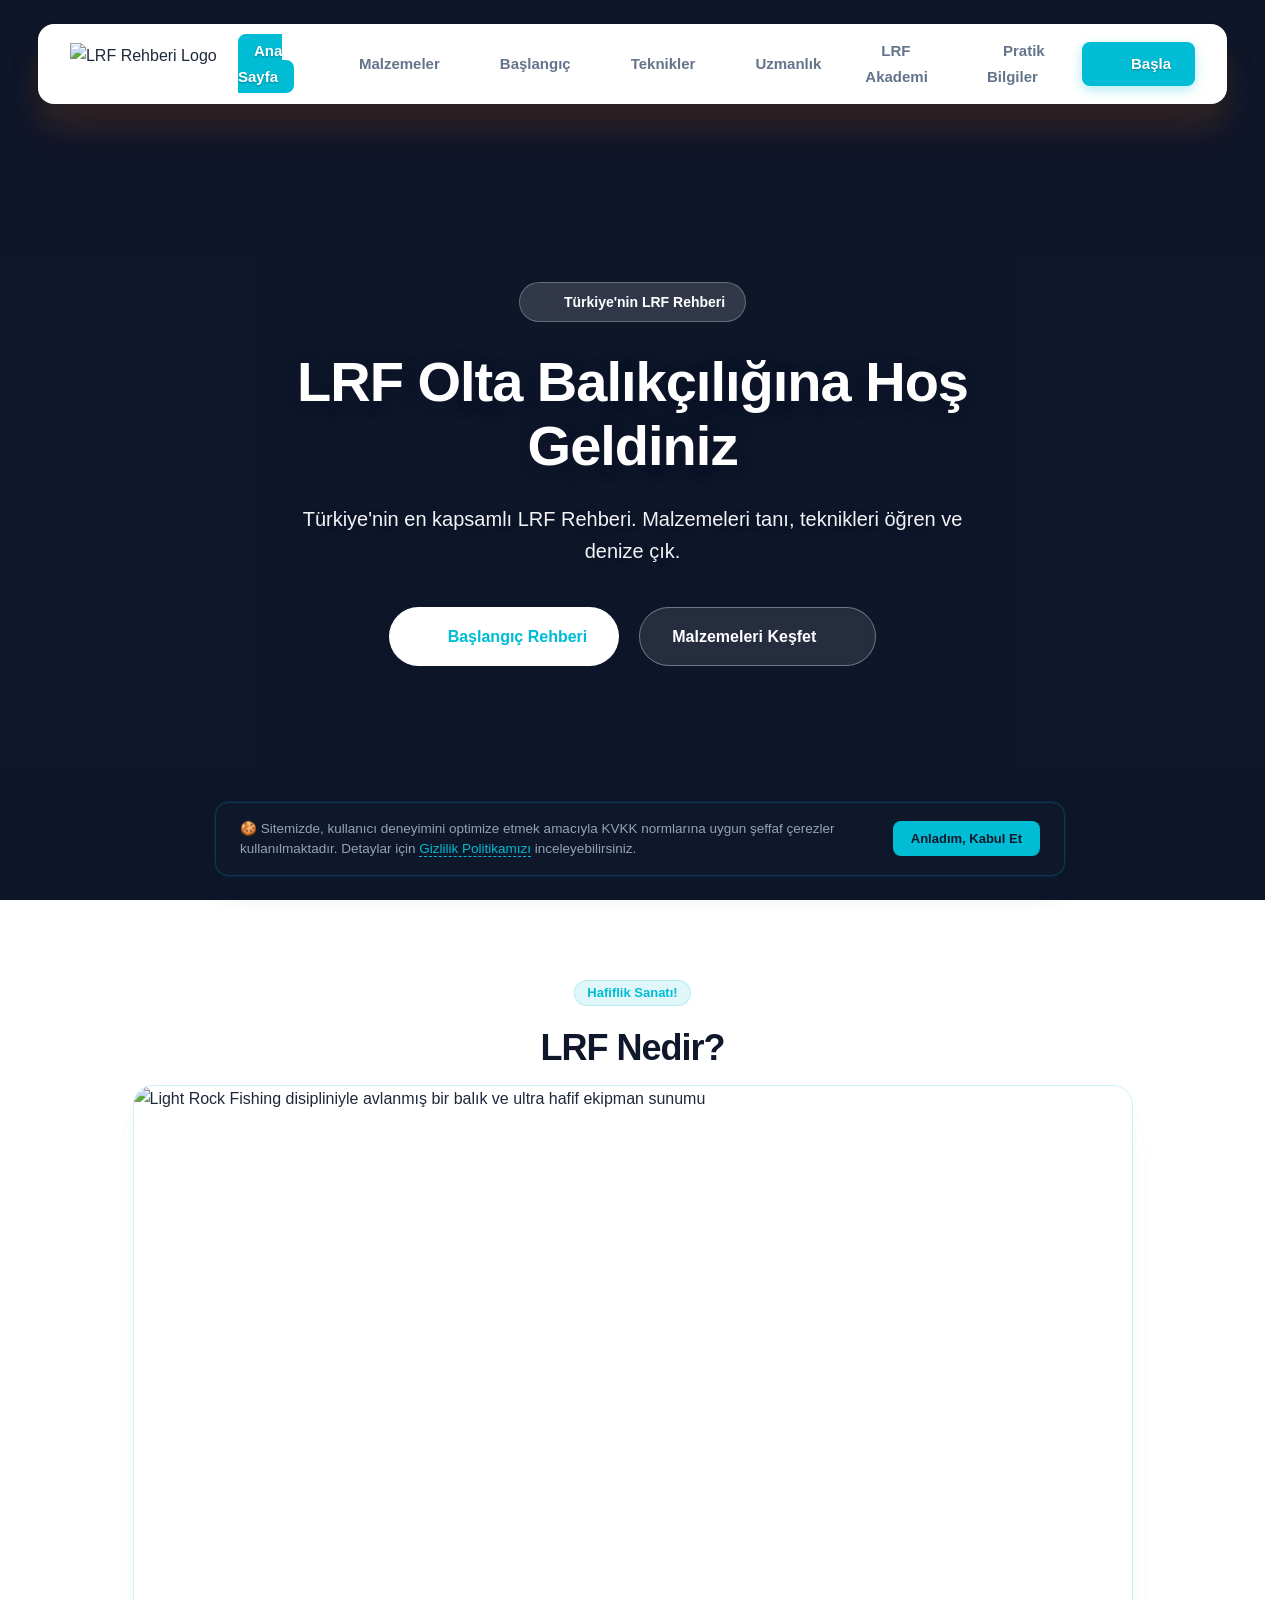
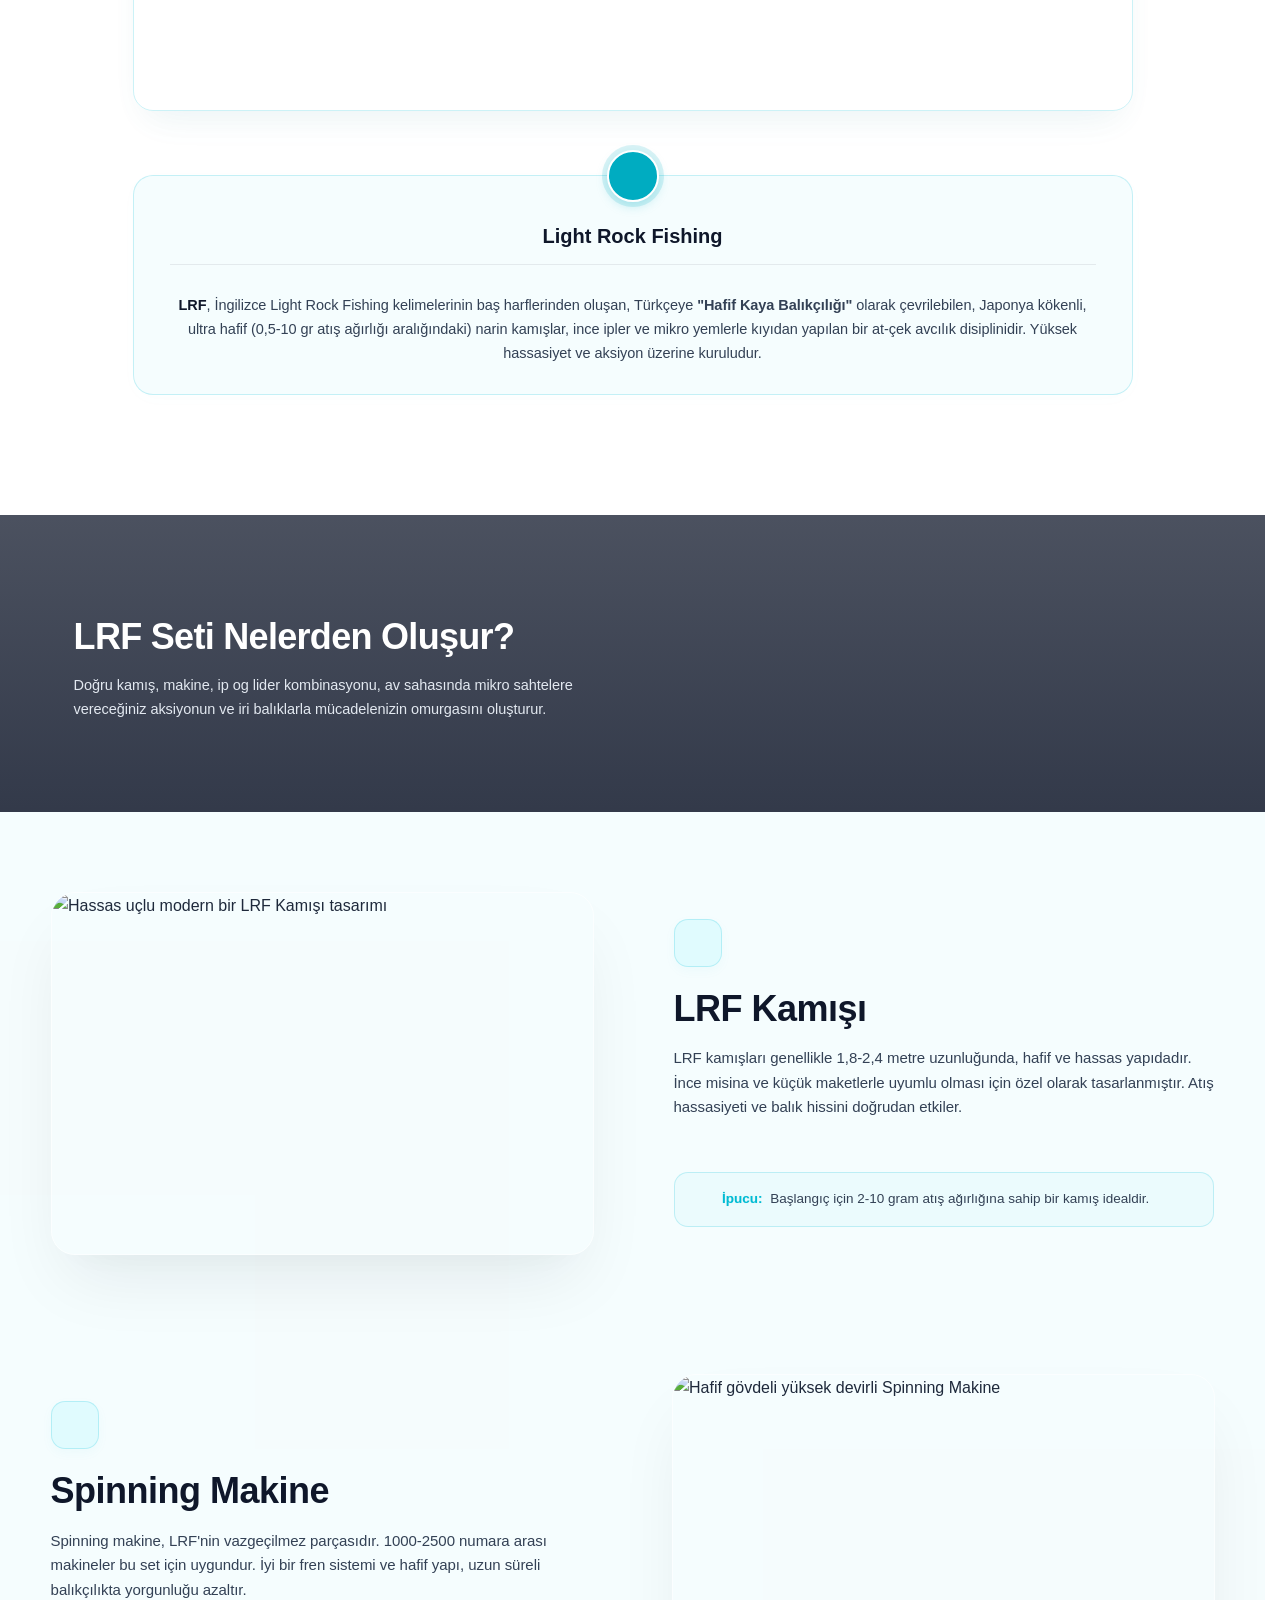
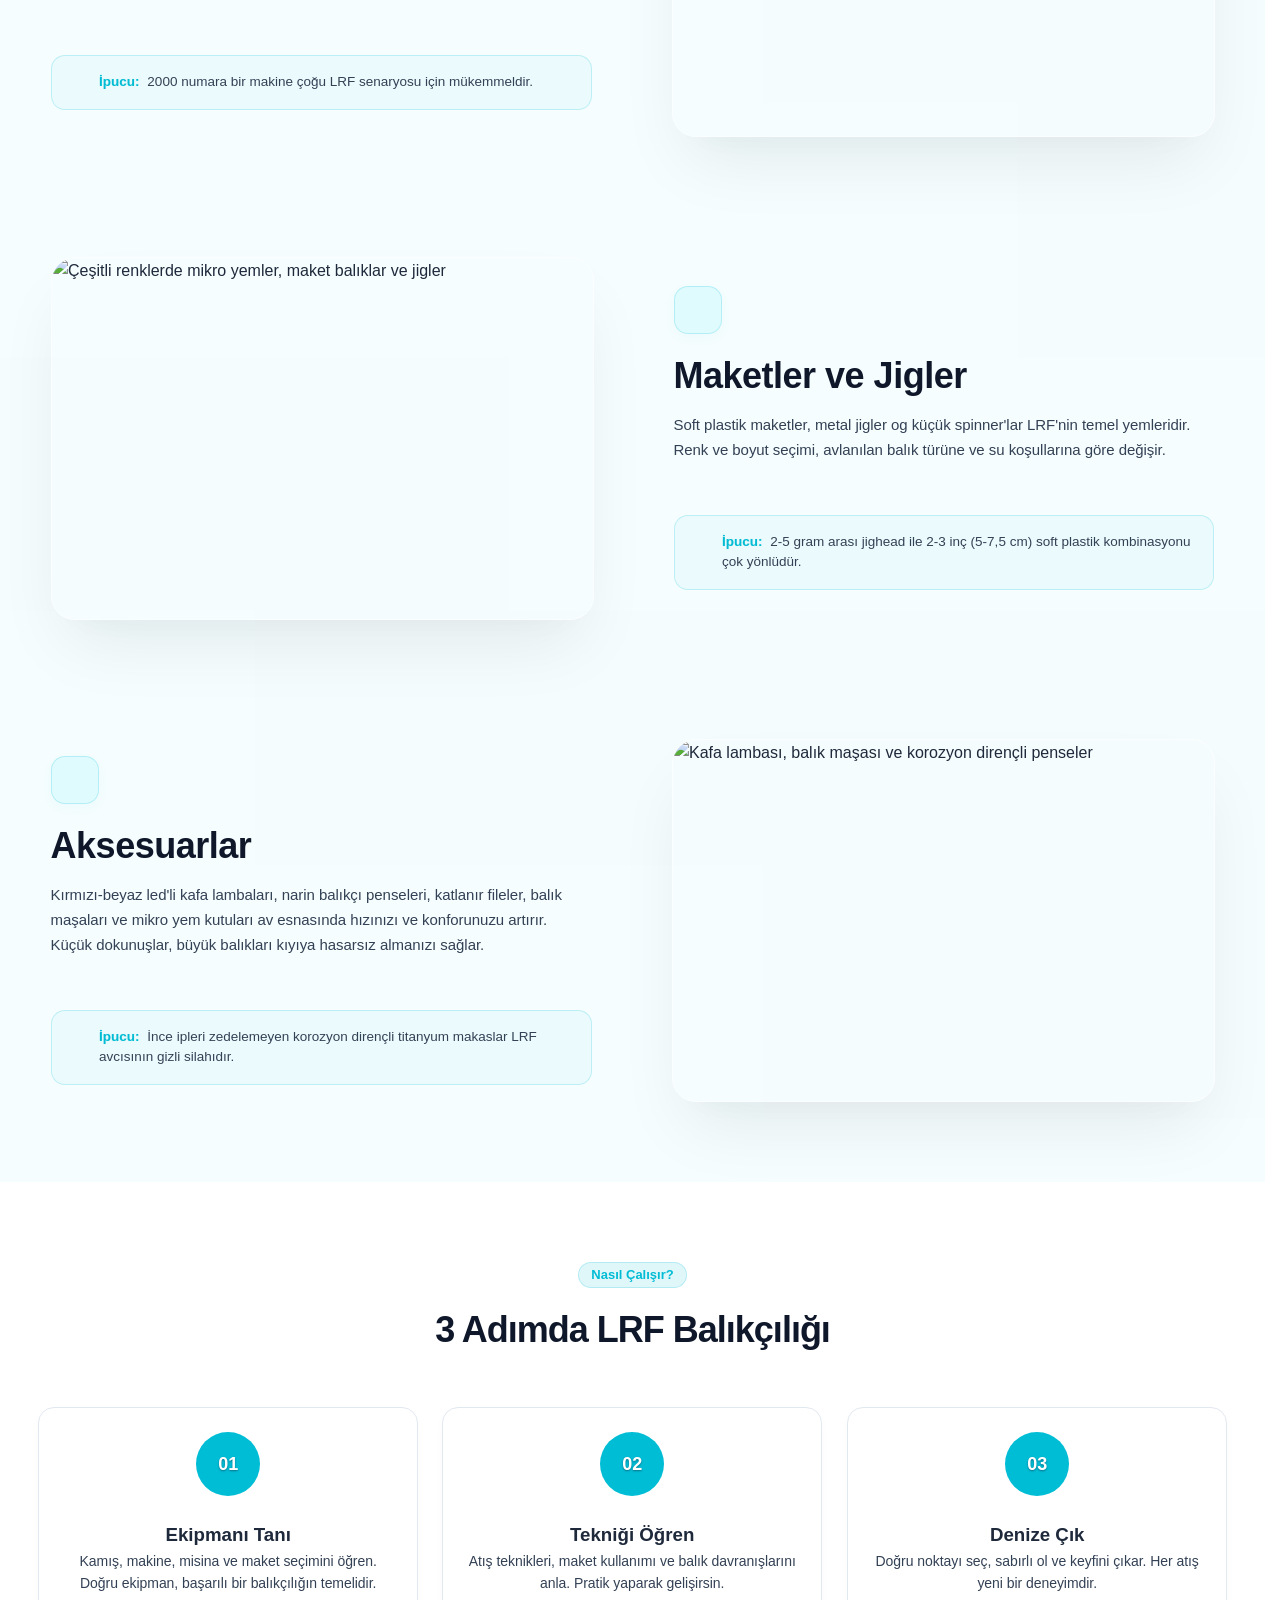
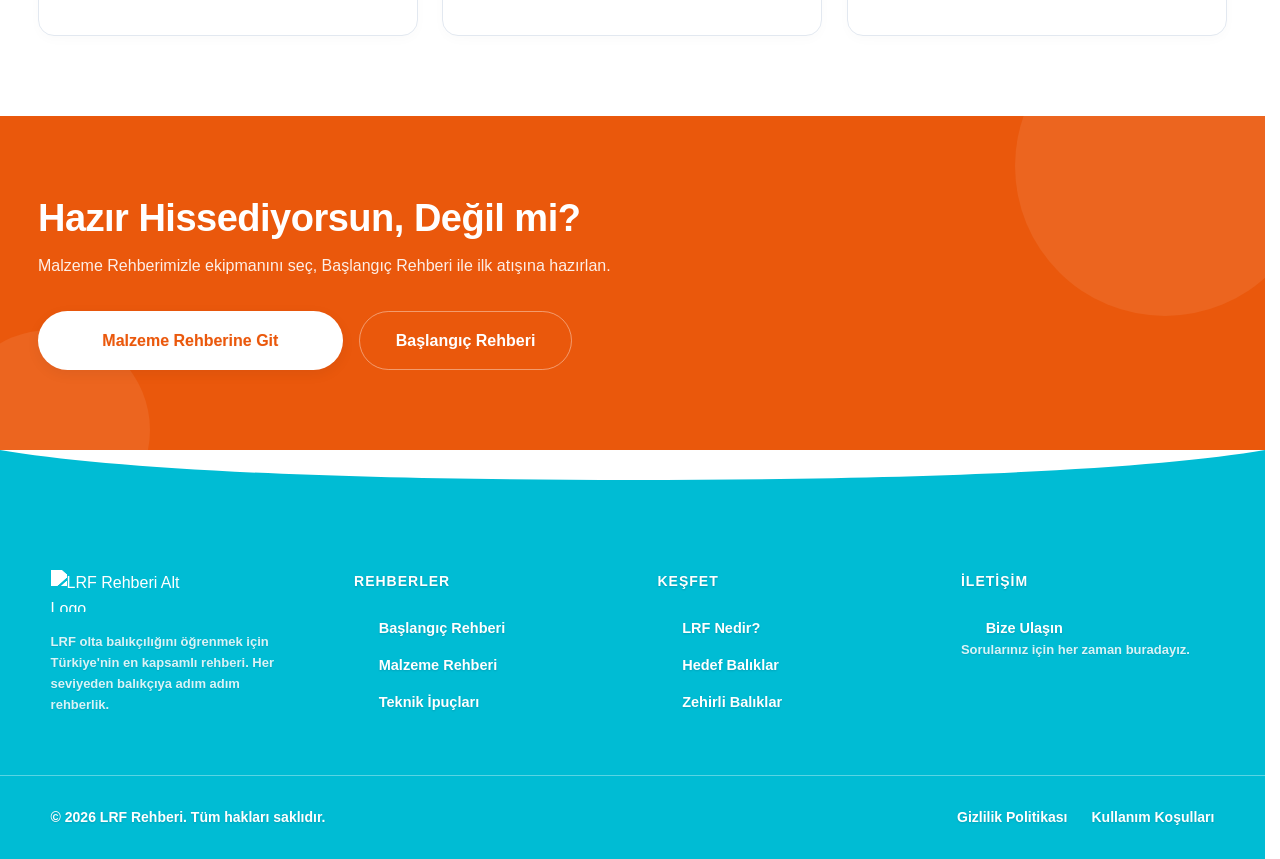
==== commit fde6bcd5: "Add files via upload" ====
--- a/index.html
+++ b/index.html
@@ -6,12 +6,12 @@
     <title>LRF Rehberi - Light Rock Fishing Türkiye</title>
     <meta name="description" content="Türkiye'nin en kapsamlı LRF olta balıkçılığı rehberi. LRF kamış, makine, misina ve teknik ipuçlarıyla avcılığa ilk adımı atın." />
 
-    <!-- 🚀 INDEX SAFLIĞINDA PERFORMANS: HTML5 standartlarında saf yükleme -->
+    <!-- 🚀 INDEX SAFLIĞINDA PERFORMANS: Sadece ana font preload edilerek bant genişliği görsele bırakıldı -->
     <link rel="preload" href="assets/fonts/inter-v20-latin_latin-ext-regular.woff2" as="font" type="font/woff2" crossorigin />
-    <link rel="preload" href="assets/fonts/inter-v20-latin_latin-ext-800.woff2" as="font" type="font/woff2" crossorigin />
-
-    <!-- ⚡ HERO GÖRSELİNİ ÖNCELİKLİ PRELOAD ET: fetchpriority="high" eklendi -->
-    <link rel="preload" href="assets/images/hero-desktop.webp" as="image" imagesrcset="assets/images/hero-mobile.webp 768w, assets/images/hero-desktop.webp 1920w" imagesizes="(max-width: 768px) 100vw, 100vw" fetchpriority="high" />
+
+    <!-- ⚡ HERO GÖRSELİNİ CİHAZA ÖZEL PRELOAD ET: Mobil ve masaüstü sıfır çakışma -->
+    <link rel="preload" href="assets/images/hero-mobile.webp" as="image" media="(max-width: 768px)" fetchpriority="high" />
+    <link rel="preload" href="assets/images/hero-desktop.webp" as="image" media="(min-width: 769px)" fetchpriority="high" />
 
     <link rel="stylesheet" href="assets/css/style.css" media="all" />
   </head>
--- a/assets/css/style.css
+++ b/assets/css/style.css
@@ -451,11 +451,19 @@
   pointer-events: none;
 }
 
+/* ⚡ PERFORMANS: filter: brightness(0.5) yerine işlemciyi yormayan saf karartma katmanı */
+.lrf-hero__bg-picture::after {
+  content: "";
+  position: absolute;
+  inset: 0;
+  background-color: rgba(15, 23, 42, 0.5);
+  z-index: 2;
+}
+
 .lrf-hero__bg-img {
   width: 100%;
   height: 100%;
   object-fit: cover;
-  filter: brightness(0.5); /* 🛡️ KONTRAST ZIRHI: Arka plan resmi, beyaz yazıların 4.5:1 okunaklılığı için hafifçe karartıldı kanka */
 }
 
 .lrf-hero__content {
@@ -467,10 +475,10 @@
   text-align: center;
   max-width: 900px;
   margin: 0 auto;
-  padding: 40px 3%; /* Dikeyde güvenli itme payı eklendi kanka */
+  padding: 40px 3%;
   color: var(--lrf-color-bg);
   position: relative;
-  z-index: 2;
+  z-index: 3; /* Karartma katmanının (z-index: 2) üstünde durması için 3 yapıldı */
   box-sizing: border-box;
 }
 
@@ -496,7 +504,6 @@
   line-height: 1.15;
   margin-bottom: 24px;
   letter-spacing: -1px;
-  /* Sinematik 3 katmanlı derinlik gölgesi okunaklılığı garantiler kanka */
   text-shadow:
     0 2px 12px rgba(15, 23, 42, 0.4),
     0 4px 24px rgba(15, 23, 42, 0.2);
@@ -534,14 +541,14 @@
     transform var(--lrf-transition-normal),
     box-shadow var(--lrf-transition-normal),
     background-color var(--lrf-transition-normal),
-    color var(--lrf-transition-normal); /* ⏱️ Zamanlama motoruna tam bağlandı */
+    color var(--lrf-transition-normal);
 }
 
 .lrf-hero__btn-primary:hover {
   transform: translateY(-2px);
-  background-color: var(--lrf-color-cyan); /* 🚀 HOVER ENJEKSİYONU: Birinci buton hover anında saf cyana bükülür kanka */
-  color: var(--lrf-color-bg); /* Yazı rengi de bembeyaz parıldar kral */
-  box-shadow: 0 12px 24px rgba(0, 188, 212, 0.35); /* Gölge o sevdiğin cyan aurasına bükülür */
+  background-color: var(--lrf-color-cyan);
+  color: var(--lrf-color-bg);
+  box-shadow: 0 12px 24px rgba(0, 188, 212, 0.35);
 }
 
 .lrf-hero__btn-secondary {
@@ -561,7 +568,7 @@
     background-color var(--lrf-transition-normal),
     border-color var(--lrf-transition-normal),
     transform var(--lrf-transition-normal),
-    box-shadow var(--lrf-transition-normal); /* ⏱️ Zamanlama motoruna tam bağlandı */
+    box-shadow var(--lrf-transition-normal);
 }
 
 .lrf-hero__btn-secondary:hover {
@@ -585,7 +592,6 @@
   height: 28px;
   color: rgba(255, 255, 255, 0.75);
   animation: lrfArrowBounce 2s infinite;
-  /* ⚡ PERFORMANS: Animasyon esnasında tarayıcı ana iş parçacığını (Main Thread) kilitlemez */
   will-change: transform;
 }
 
@@ -609,11 +615,10 @@
 .lrf-hero--subpage {
   min-height: 50vh;
   min-height: 50dvh;
-  padding-top: 140px; /* Üst başlıkların sıkışmasını önleyen lüks boşluk */
+  padding-top: 140px;
   padding-bottom: 40px;
 }
 
-/* 🛠️ KORUMA: Alt sayfalarda zıplayan ok yer kaplamasın diye otomatik gizleme kalkanı */
 .lrf-hero--subpage .lrf-hero__scroll-link {
   display: none;
 }
@@ -628,11 +633,11 @@
     padding-top: 85px;
   }
   .lrf-hero--subpage {
-    padding-top: 110px; /* Mobilde daha dengeli üst boşluk */
+    padding-top: 110px;
   }
   .lrf-hero__badge,
   .lrf-hero__btn-secondary {
-    backdrop-filter: none; /* ⚡ Mobil GPU yükünü sıfırlar */
+    backdrop-filter: none;
     background-color: rgba(15, 23, 42, 0.45);
   }
   .lrf-hero__content {
